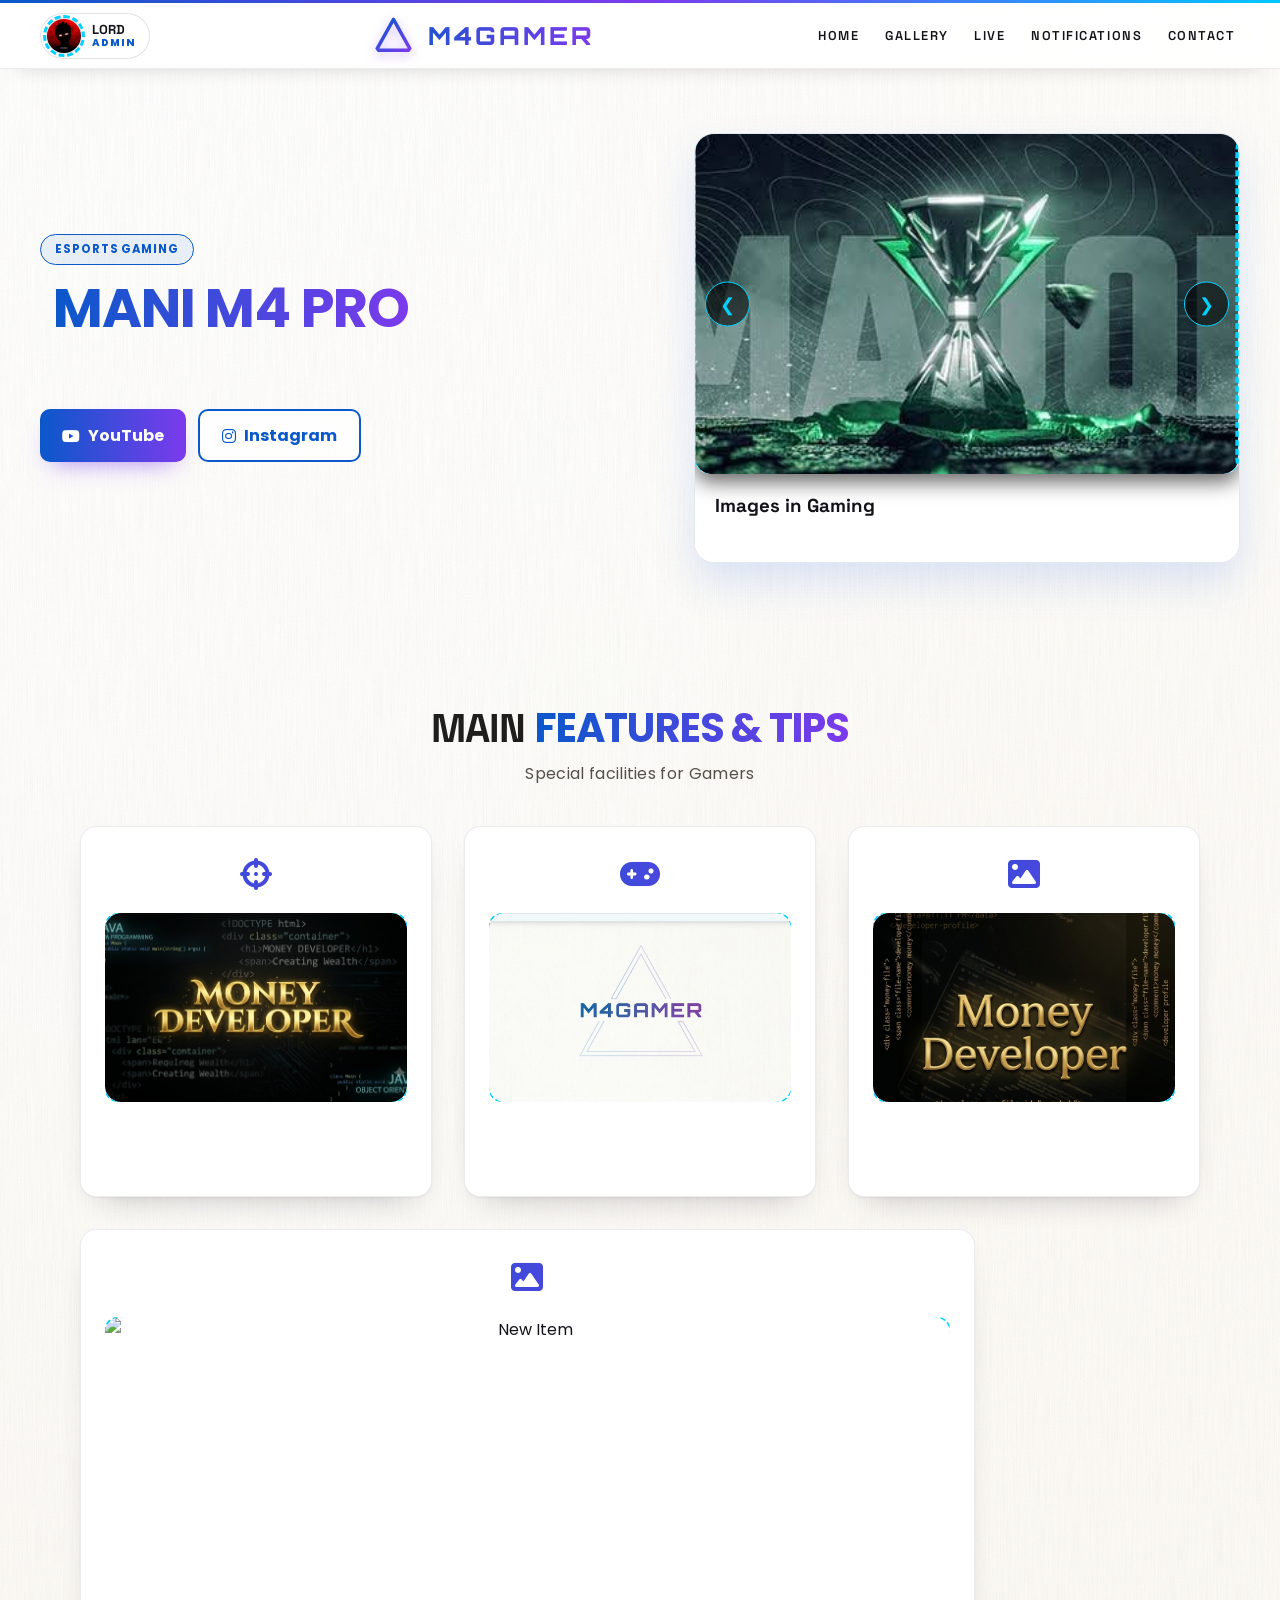
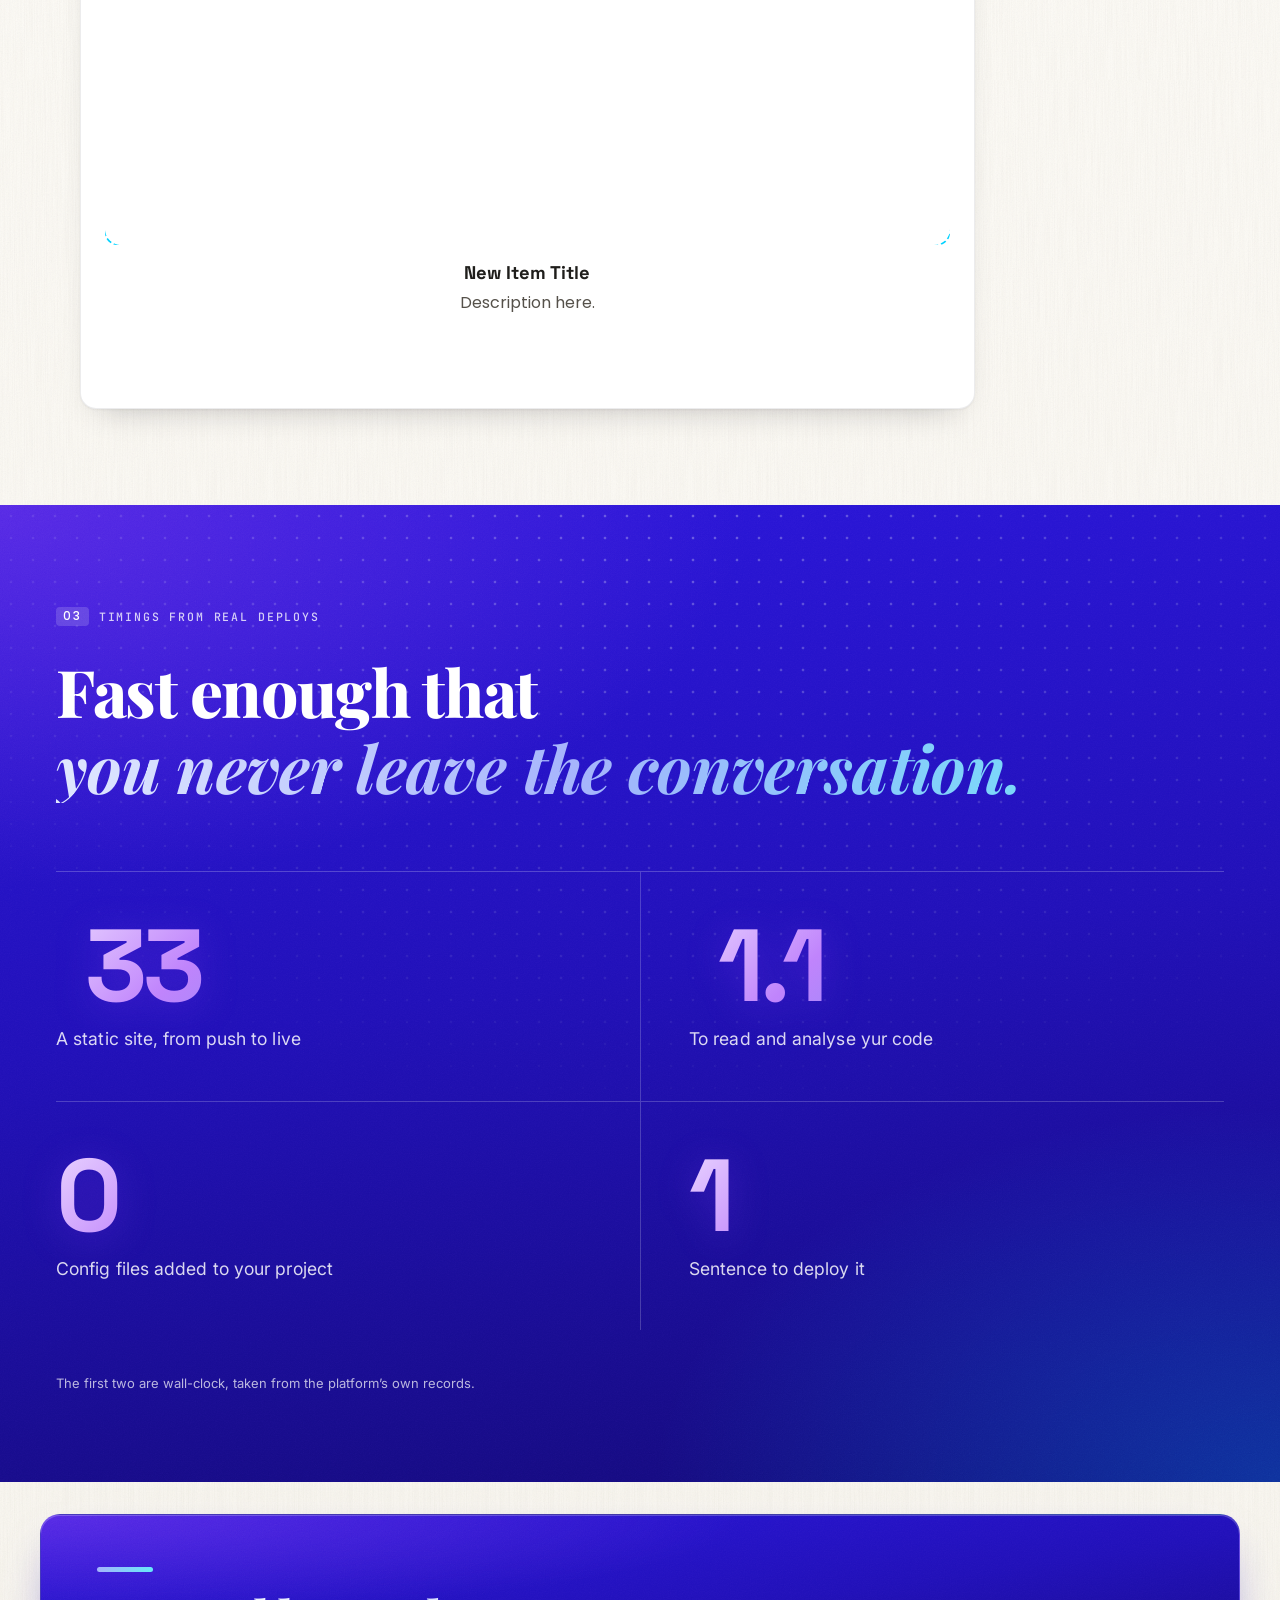
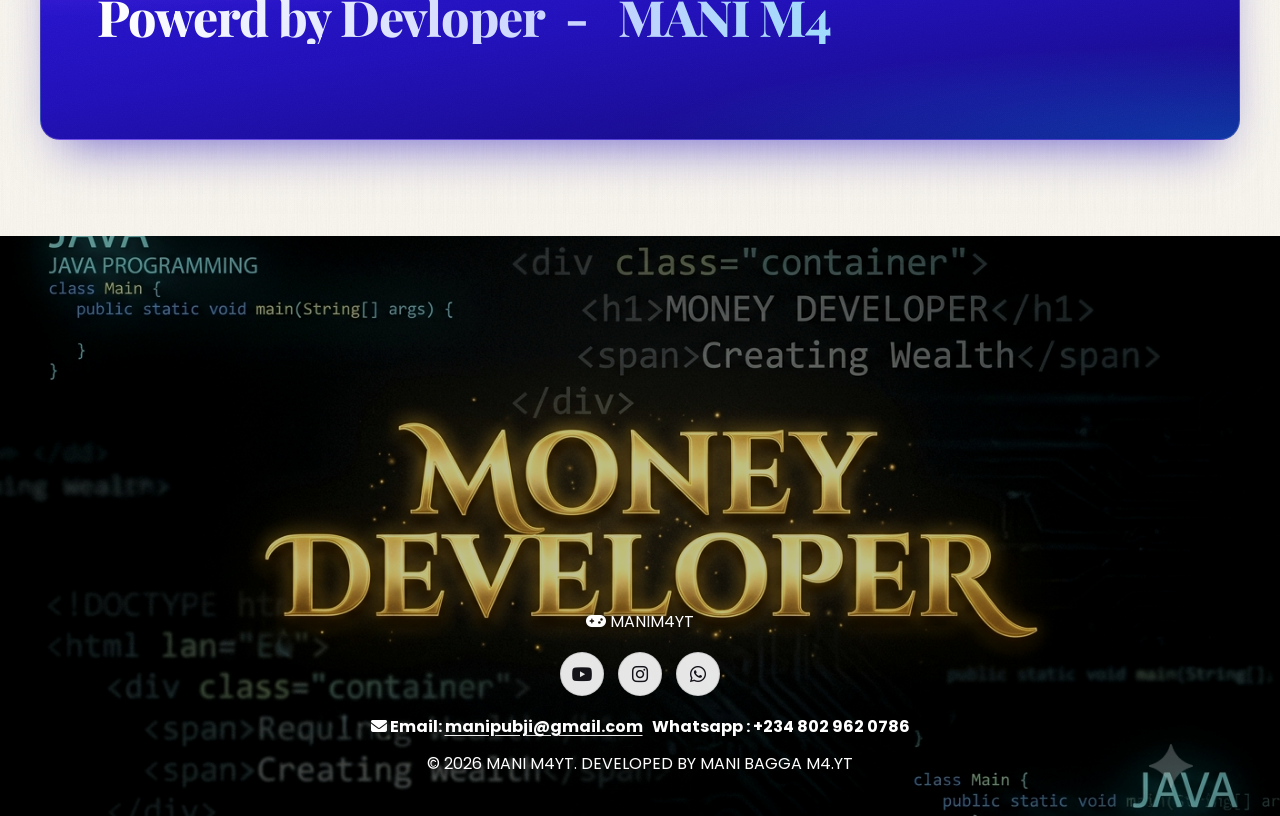
==== index.html @ c5eab9ec "Updated Site Content via Admin" ====
<!DOCTYPE html>
<html lang="en">
<head> <meta name="google-site-verification" content="Or5JbtfQH0gGANckua64EHZYJ_xr-wmy5QeWB-W5O2w">
    <meta charset="UTF-8">
<meta name="viewport" content="width=1280, viewport-fit=cover">
<script>
/* The viewport is pinned to 1280px (and "Desktop site" mode widens it further), so width media
   queries cannot see a phone. Use the physical screen size instead and flag the menu as collapsed. */
(function () {
  var root = document.documentElement;
  function sync() {
    var screenW = Math.min(screen.width || 0, screen.height || 0) || window.innerWidth;
    var phone = screenW < 768;
    var narrow = window.innerWidth < 768;
    var collapsed = phone || narrow;
    var zoom = phone ? Math.min(Math.max(window.innerWidth / (screen.width || window.innerWidth), 1), 4) : 1;
    root.classList.toggle('nav-collapsed', collapsed);
    root.style.setProperty('--nav-zoom', zoom.toFixed(3));
  }
  sync();
  window.addEventListener('resize', sync);
  window.addEventListener('orientationchange', sync);
})();
</script>
    <meta name="theme-color" content="#fdfcf8">
    
    <title>Mani HP</title>
    <!-- ===== PATCH START ===== -->
<!-- ===== PATCH 2 END ===== -->
<!-- ===== PATCH 2 START: blue "speed" section ===== -->
<link rel="preconnect" href="https://fonts.googleapis.com">
<link rel="preconnect" href="https://fonts.gstatic.com" crossorigin="">
<link rel="stylesheet" href="https://fonts.googleapis.com/css2?family=Inter:wght@400;500;700&amp;family=Instrument+Serif:ital@0;1&amp;family=JetBrains+Mono:wght@500&amp;family=Orbitron:wght@600;800&amp;family=Playfair+Display:ital,wght@0,700;0,800;1,700;1,800&amp;family=Space+Grotesk:wght@500;700&amp;family=Poppins:wght@400;500;600;700;800&amp;display=swap">
<!-- ===== PATCH 2 END ===== -->
    <!-- CSS Link -->
    <link rel="stylesheet" href="css/style.css">
    <!-- FontAwesome Icons -->
    <link rel="stylesheet" href="https://cdnjs.cloudflare.com/ajax/libs/font-awesome/6.4.0/css/all.min.css">
    <link rel="icon" type="image/jpeg" href="images/aster.jpg">
<link rel="apple-touch-icon" href="images/aster.jpg">
    <meta name="description" content="Mani (Money Singh) is a live streamer and content creator from Haroli, Una District, Himachal Pradesh, India.">
    <meta name="keywords" content="Mani HP, Mani, Money Singh, live streaming, content creator, personal brand, Haroli, Una, Himachal Pradesh">
    <meta name="author" content="Mani (Money Singh)">
    <meta property="og:site_name" content="Mani HP">
    <meta property="og:title" content="Mani HP">
    <meta property="og:type" content="website">
    <meta property="og:url" content="https://mani.antideploy.com/">
    <meta property="og:description" content="Mani (Money Singh) is a live streamer and content creator from Haroli, Una District, Himachal Pradesh, India.">
    <meta name="twitter:card" content="summary">
    <meta name="twitter:title" content="Mani HP">
    <meta name="twitter:description" content="Mani (Money Singh) is a live streamer and content creator from Haroli, Una District, Himachal Pradesh, India.">
    <script type="application/ld+json">
    {
      "@context": "https://schema.org",
      "@graph": [
        {
          "@type": "WebSite",
          "@id": "https://mani.antideploy.com/#website",
          "name": "Mani HP",
          "url": "https://mani.antideploy.com/",
          "publisher": { "@id": "https://mani.antideploy.com/#creator" }
        },
        {
          "@type": "Person",
          "@id": "https://mani.antideploy.com/#creator",
          "name": "Mani (Money Singh)",
          "alternateName": ["Mani HP", "Money Singh"],
          "url": "https://mani.antideploy.com/",
          "jobTitle": "Live Streamer and Content Creator",
          "description": "Mani (Money Singh) focuses on live streaming and content creation.",
          "knowsAbout": ["Live Streaming", "Content Creation", "Personal Branding"],
          "homeLocation": {
            "@type": "Place",
            "name": "Haroli, Una District, Himachal Pradesh, India",
            "address": {
              "@type": "PostalAddress",
              "addressLocality": "Haroli",
              "addressRegion": "Himachal Pradesh",
              "postalCode": "177220",
              "addressCountry": "IN"
            }
          },
          "address": {
            "@type": "PostalAddress",
            "streetAddress": "Haroli, Una District",
            "addressLocality": "Haroli",
            "addressRegion": "Himachal Pradesh",
            "postalCode": "177220",
            "addressCountry": "IN"
          }
        }
      ]
    }
    </script>
    
</head>
<body style="cursor: default;">
    

    <!-- M4 GAMER PAGE LOADER -->
    

    <!-- LEVEL ALIGNMENT GRID OVERLAY -->
    <div id="alignmentGridOverlay" style="display: none; position: fixed; top: 0; left: 0; width: 100vw; height: 100vh; pointer-events: none; z-index: 999999;">
        <div style="position: absolute; top: 15%; width: 100%; border-top: 1px dashed rgba(0, 210, 255, 0.6);"></div>
        <div style="position: absolute; top: 30%; width: 100%; border-top: 1px dashed rgba(0, 210, 255, 0.6);"></div>
        <div style="position: absolute; top: 50%; width: 100%; border-top: 1px dashed rgba(255, 0, 127, 0.8);"></div>
        <div style="position: absolute; top: 70%; width: 100%; border-top: 1px dashed rgba(0, 210, 255, 0.6);"></div>
        <div style="position: absolute; top: 85%; width: 100%; border-top: 1px dashed rgba(0, 210, 255, 0.6);"></div>
        <div style="position: absolute; left: 15%; height: 100%; border-left: 1px dashed rgba(0, 210, 255, 0.6);"></div>
        <div style="position: absolute; left: 30%; height: 100%; border-left: 1px dashed rgba(0, 210, 255, 0.6);"></div>
        <div style="position: absolute; left: 50%; height: 100%; border-left: 1px dashed rgba(255, 0, 127, 0.8);"></div>
        <div style="position: absolute; left: 70%; height: 100%; border-left: 1px dashed rgba(0, 210, 255, 0.6);"></div>
        <div style="position: absolute; left: 85%; height: 100%; border-left: 1px dashed rgba(0, 210, 255, 0.6);"></div>
    </div>

    <!-- Background 3D Shapes -->
    <div class="bg-shape shape-1"></div>
    <div class="bg-shape shape-2"></div>

    <!-- Navigation Bar -->
    <header>
        <nav class="navbar">
            <div class="admin-badge-left" onclick="handleAdminBadgeClick(event)" style="cursor: move; position: relative; left: -200.296px; top: -1.18512px;" title="Click to open Admin Login Panel">
                <img src="images/admin-profile.jpg" alt="Admin Profile" class="admin-img media-target" onerror="this.src='https://picsum.photos/100/100?random=10'">
                <div class="admin-info">
                    <span class="admin-name" contenteditable="false" style="user-select: auto; cursor: text;">LORD</span>
                    <span class="admin-tag" id="adminTagLabel" style="">ADMIN</span>
                </div>
            </div>

            <div class="logo" contenteditable="false" style="user-select: auto; cursor: text; position: relative; left: 622.222px; top: 23.7049px;">M4GAMER</div>

            <!-- UNIFORM BLUE NAVIGATION BUTTONS SYSTEM -->
            <button type="button" class="nav-toggle" id="navToggle" aria-label="Open menu" aria-expanded="false" aria-controls="primaryNav"><span class="nav-toggle-dots" aria-hidden="true" contenteditable="false"><i></i><i></i><i></i></span></button>
            <ul class="nav-links" id="primaryNav" style="position: relative; cursor: move;">
                <li><a href="#" onclick="navigateTo('home')" contenteditable="false" style="background: linear-gradient(135deg, rgb(0, 198, 255), rgb(0, 114, 255)); color: rgb(255, 255, 255); padding: 10px 20px; border-radius: 25px; font-weight: bold; box-shadow: rgba(0, 198, 255, 0.4) 0px 0px 5px; text-decoration: none; display: inline-block; user-select: auto; cursor: text;" class="">HOME</a></li>
                <li><a href="#" onclick="navigateTo('gallery')" contenteditable="false" style="background: linear-gradient(135deg, rgb(0, 198, 255), rgb(0, 114, 255)); color: rgb(255, 255, 255); padding: 10px 20px; border-radius: 25px; font-weight: bold; box-shadow: rgba(0, 198, 255, 0.4) 0px 0px 5px; text-decoration: none; display: inline-block; user-select: auto; cursor: text;" class="">GALLERY</a></li>
                <li><a href="#" onclick="navigateTo('about')" contenteditable="false" style="background: linear-gradient(135deg, rgb(0, 198, 255), rgb(0, 114, 255)); color: rgb(255, 255, 255); padding: 10px 20px; border-radius: 25px; font-weight: bold; box-shadow: rgba(0, 198, 255, 0.4) 0px 0px 5px; text-decoration: none; display: inline-block; user-select: auto; cursor: text;" class="">LIVE</a></li>
                <li><a href="#" onclick="navigateTo('notifications')" contenteditable="false" style="background: linear-gradient(135deg, rgb(0, 198, 255), rgb(0, 114, 255)); color: rgb(255, 255, 255); padding: 10px 20px; border-radius: 25px; font-weight: bold; box-shadow: rgba(0, 198, 255, 0.4) 0px 0px 5px; text-decoration: none; display: inline-block; user-select: auto; cursor: text; font-size: 14px; width: 111px;" class="">NOTIFICATIONS</a></li>
                <li><a href="#" onclick="navigateTo('contact')" contenteditable="false" style="background: linear-gradient(135deg, rgb(0, 198, 255), rgb(0, 114, 255)); color: rgb(255, 255, 255); padding: 10px 20px; border-radius: 25px; font-weight: bold; box-shadow: rgba(0, 198, 255, 0.4) 0px 0px 5px; text-decoration: none; display: inline-block; position: relative; user-select: auto; cursor: text; font-size: 14px; width: 135px;" class="">CONTACT&nbsp;</a></li>
            </ul>
        </nav>
    </header>

    <!-- ==================== PAGE 1: HOME & TIPS ==================== -->
    <div id="page-home" class="page-view active">
        <!-- Hero Section -->
        <section id="home" class="hero">
            <div class="hero-container">
                <div class="hero-text" style="position: relative; cursor: move; left: -4.74076px; top: -100.741px;">
                    <span class="badge" contenteditable="false" style="user-select: auto; cursor: text;">eSports Gaming</span>
                    <h1 contenteditable="false" class="" style="user-select: auto; cursor: text;">&nbsp;<span class="highlight" contenteditable="false" style="user-select: auto; cursor: text;">MANI M4 PRO</span></h1>
                    <p contenteditable="false" class="" style="user-select: auto; cursor: text;"><br></p>
                    <div class="hero-btns">
                        <a href="#" data-social="youtube" target="_blank" rel="noopener noreferrer" class="btn-main" contenteditable="false" style="user-select: auto; cursor: text;"><i class="fa-brands fa-youtube"></i> YouTube</a>
                        <a href="#" data-social="instagram" target="_blank" rel="noopener noreferrer" class="btn-secondary" contenteditable="false" style="user-select: auto; cursor: text;"><i class="fa-brands fa-instagram"></i> Instagram</a>
                    </div>
                </div>
                
                <div class="hero-3d-card-wrapper">
                    <div class="card-3d-main open" id="tilt-card" style="position: relative; transform: perspective(1000px) rotateX(0deg) rotateY(0deg) scale3d(1, 1, 1); transition: transform 0.5s ease-in-out;">
                        <div class="slider-wrapper">
                            <button class="slider-btn prev-btn" onclick="moveFrontSlide(-1, event)">❮</button>
                            <div class="slider-track" id="frontSliderTrack" style="transform: translateX(-100%); position: relative;">
                                <img src="images/hero-3d.jpg" alt="Front 1" class="media-target" onerror="this.src='https://images.unsplash.com/photo-1542751371-adc38448a05e?auto=format&amp;fit=crop&amp;w=800&amp;q=80'" style="width: 514px;">
                                <img src="images/feature3.jpg" alt="Front 3" class="media-target" onerror="this.src='https://images.unsplash.com/photo-1538481199705-c710c4e965fc?auto=format&amp;fit=crop&amp;w=800&amp;q=80'">
                            <div style="position: absolute; top: 8px; left: 562px; z-index: 1000; cursor: pointer; opacity: 0; transition: opacity 200ms; width: 24px; height: 24px;"><svg viewBox="0 0 54 54" fill="none" xmlns="http://www.w3.org/2000/svg"><title>Add to Photoshop Extension</title><path d="M44.26 0H9.74C4.36075 0 0 4.36075 0 9.74V44.26C0 49.6393 4.36075 54 9.74 54H44.26C49.6393 54 54 49.6393 54 44.26V9.74C54 4.36075 49.6393 0 44.26 0Z" fill="#001E36"></path><path d="M18.7398 14.4297C25.7698 14.4297 29.7298 17.7197 29.7298 23.2397C29.7298 29.6797 24.3598 32.2697 19.3298 32.2697H15.9298V39.2297H9.0498V14.4297H18.7498H18.7398ZM15.9298 20.3097V26.3797H18.9598C21.0698 26.3797 22.5498 25.5297 22.5498 23.3797C22.5498 21.4197 21.2898 20.3097 19.1098 20.3097H15.9298Z" fill="#31A8FF"></path><path d="M31.4299 37.9995L31.4699 32.2595C33.4299 33.5595 36.1699 34.3695 38.0599 34.3695C39.3499 34.3695 39.9499 33.9995 39.9499 33.3295C39.9499 32.5895 39.1399 32.2895 37.5799 31.8095C34.5799 30.9195 31.2899 29.6995 31.2899 25.7795C31.2899 21.8595 34.5799 19.5595 39.3599 19.5595C41.6199 19.5595 43.4699 19.8895 45.0999 20.5995L45.0599 26.0795C43.7699 25.2995 41.2099 24.5995 39.5499 24.5995C38.3299 24.5995 37.8499 24.9695 37.8499 25.5295C37.8499 26.1995 38.4399 26.3795 40.2199 26.9395C43.6599 27.9795 46.5499 29.0895 46.5499 33.1195C46.5499 37.1495 43.3999 39.5595 38.4799 39.5595C35.8899 39.5595 33.4499 39.1195 31.4499 38.0095L31.4299 37.9995Z" fill="#31A8FF"></path></svg></div><img src="images/hero-slide-new.jpg" alt="New Hero Slide" class="media-target" data-scale="1.00" style="transform: scale(1); transition: transform 0.2s; width: 574px;"></div>
                            <button class="slider-btn next-btn" onclick="moveFrontSlide(1, event)">❯</button>
                        </div>
                        <div class="card-glass-overlay">
                            <h3 contenteditable="false" class="" style="user-select: auto; cursor: text; width: 534px;">Images in Gaming</h3>
                            <p contenteditable="false" class="" style="user-select: auto; cursor: text;"><br></p>
                        </div>
                    </div>
                </div>
            </div>
        </section><section id="features" class="features-section">
            <h2 class="section-title" contenteditable="false" style="user-select: auto; cursor: text;">MAIN <span class="highlight" contenteditable="false" style="user-select: auto; cursor: text;">FEATURES &amp; TIPS</span></h2>
            <p class="section-subtitle" contenteditable="false" style="user-select: auto; cursor: text;">Special facilities for Gamers</p>
            <div class="cards-grid">
                <div class="card-3d" style="opacity: 1; transform: translateY(0px) scale(1); transition: 0.6s cubic-bezier(0.165, 0.84, 0.44, 1); position: relative;">
                    <div class="card-icon"><i class="fa-solid fa-crosshairs"></i></div>
                    <div class="card-img-container">
                        <div class="clean-video-wrapper" style="position: relative; width: 100%; height: 100%; min-height: 220px; overflow: hidden; border-radius: inherit;"><img src="images/video-poster.png" class="media-target"><div class="yt-blocker-top" style="position: absolute; top: 0px; left: 0px; width: 100%; height: 65px; z-index: 99; background: transparent; cursor: default;"></div></div>
                    </div>
                    <h3 contenteditable="false" class="" style="user-select: auto; cursor: text;"><br></h3>
                    <p contenteditable="false" class="" style="user-select: auto; cursor: text;"><br></p>
                </div>
                
                <div class="card-3d" style="opacity: 1; transform: translateY(0px) scale(1); transition: 0.6s cubic-bezier(0.165, 0.84, 0.44, 1); position: relative;">
                    <div class="card-icon"><i class="fa-solid fa-gamepad"></i></div>
                    <div class="card-img-container">
                        <div class="clean-video-wrapper yt-embed yt-embed-fill" style="position: relative;"><img src="images/50293-mvo3o3nb.png" class="media-target yt-frame"><div class="yt-blocker-top" style="position: absolute; top: 0px; left: 0px; width: 100%; height: 65px; z-index: 99; cursor: default; background: transparent;"></div></div>
                    </div>
                    <h3 contenteditable="false" class="" style="user-select: auto; cursor: text;"><br></h3>
                    <p contenteditable="false" class="" style="user-select: auto; cursor: text;"><br></p>
                </div>
            <div class="card-3d" style="opacity: 1; transform: translateY(0px) scale(1); transition: 0.6s cubic-bezier(0.165, 0.84, 0.44, 1);">
                    <div class="card-icon"><i class="fa-solid fa-image"></i></div>
                    <div class="card-img-container">
                        <img src="images/profile-card.png" alt="New Item" class="media-target">
                    </div>
                    <h3 contenteditable="false" class=""><br></h3>
                    <p contenteditable="false" class=""><br></p>
                </div><div class="card-3d" style="opacity: 1; transform: translateY(0px) scale(1); max-width: none; width: 894.71px; height: 779.251px;">
                    <div class="card-icon"><i class="fa-solid fa-image"></i></div>
                    <div class="card-img-container">
                        <img src="https://images.unsplash.com/photo-1542751371-adc38448a05e?auto=format&amp;fit=crop&amp;w=600&amp;q=80" alt="New Item" class="media-target">
                    </div>
                    <h3 contenteditable="false" class="">New Item Title</h3>
                    <p contenteditable="false" class="">Description here.</p>
                </div></div>
        </section><div id="speed-section" class="speed-sec">
        <div class="speed-in">
            <p class="spd-eyebrow" contenteditable="false" style="user-select: auto; cursor: text;"><span contenteditable="false" class="" style="user-select: auto; cursor: text;">03</span> TIMINGS FROM REAL DEPLOYS</p>
            <h2 class="spd-title" contenteditable="false" style="user-select: auto; cursor: text;">Fast enough that <em>you never leave the conversation.</em></h2>
            <div class="spd-grid">
                <div class="spd-cell"><p class="spd-num" contenteditable="false" style="user-select: auto; cursor: text;"><small>~</small>36<small>s</small></p><p class="spd-cap" contenteditable="false" style="user-select: auto; cursor: text;">A static site, from push to live</p></div>
                <div class="spd-cell"><p class="spd-num" contenteditable="false" style="user-select: auto; cursor: text;"><small>~</small>1.2<small>s</small></p><p class="spd-cap" contenteditable="false" style="user-select: auto; cursor: text;">To read and analyse yur code</p></div>
                <div class="spd-cell"><p class="spd-num" contenteditable="false" style="user-select: auto; cursor: text;">0</p><p class="spd-cap" contenteditable="false" style="user-select: auto; cursor: text;">Config files added to your project</p></div>
                <div class="spd-cell"><p class="spd-num" contenteditable="false" style="user-select: auto; cursor: text;">1</p><p class="spd-cap" contenteditable="false" style="user-select: auto; cursor: text;">Sentence to deploy it</p></div>
            </div>
            <p class="spd-note" contenteditable="false" style="user-select: auto; cursor: text;">The first two are wall-clock, taken from the platform’s own records.</p>
        </div></div><section class="custom-text-card blue-text-card" id="text-card-mvjyv8hl"><i class="btc-bar" aria-hidden="true"></i><h3 class="btc-title" contenteditable="false" style="font-size: 50px;">Powerd by Devloper&nbsp; -&nbsp; &nbsp;MANI M4</h3><p class="btc-body" contenteditable="false"><br></p></section>

        <!-- Features Section -->
        
    

    </div>

    <!-- ==================== PAGE 2: GALLERY ==================== -->
    <div id="page-gallery" class="page-view">
        <h1 class="page-header" contenteditable="false" style="user-select: auto; cursor: text;">BGMI / PUBG <span class="highlight" contenteditable="false" style="user-select: auto; cursor: text;">3D GALLERY</span></h1>
        <section id="showcase" class="showcase-section" style="padding-top: 0;">
            <div class="showcase-grid" id="galleryContainer">
                <div class="showcase-item" style="opacity: 0; transform: translateY(30px) scale(0.95); transition: 0.6s cubic-bezier(0.165, 0.84, 0.44, 1);">
                    <img src="images/feature1.jpg" alt="Live stream moments" class="media-target" onerror="this.src='https://images.unsplash.com/photo-1542751371-adc38448a05e?auto=format&amp;fit=crop&amp;w=600&amp;q=80'">
                    <div class="showcase-overlay">
                        <h4 contenteditable="false" class="" style="user-select: auto; cursor: text;">Clutch Moments</h4>
                        <p contenteditable="false" class="" style="user-select: auto; cursor: text;">1v4 BGMI Gameplay</p>
                    </div>
                </div>
                <div class="showcase-item" style="opacity: 0; transform: translateY(30px) scale(0.95); transition: 0.6s cubic-bezier(0.165, 0.84, 0.44, 1);">
                    <img src="images/feature2.jpg" alt="Live streaming setup" class="media-target" onerror="this.src='https://images.unsplash.com/photo-1511512578047-dfb367046420?auto=format&amp;fit=crop&amp;w=600&amp;q=80'">
                    <div class="showcase-overlay">
                        <h4 contenteditable="false" class="" style="user-select: auto; cursor: text;">eSports Arena</h4>
                        <p contenteditable="false" class="" style="user-select: auto; cursor: text;">Custom Scrims</p>
                    </div>
                </div>
                <div class="showcase-item" style="opacity: 0; transform: translateY(30px) scale(0.95); transition: 0.6s cubic-bezier(0.165, 0.84, 0.44, 1);">
                    <img src="images/feature3.jpg" alt="Ultra HD live stream" class="media-target" onerror="this.src='https://images.unsplash.com/photo-1538481199705-c710c4e965fc?auto=format&amp;fit=crop&amp;w=600&amp;q=80'">
                    <div class="showcase-overlay">
                        <h4 contenteditable="false" class="" style="user-select: auto; cursor: text;">Pro Setup</h4>
                        <p contenteditable="false" class="" style="user-select: auto; cursor: text;">LIVE M4YT</p>
                    </div>
                </div>
            </div>
        </section>
    </div>

    <!-- ==================== PAGE 3: LIVE / ABOUT ==================== -->
    <div id="page-about" class="page-view">
        <h1 class="page-header" contenteditable="false" style="user-select: auto; cursor: text;">LIVE STREAM &amp; <span class="highlight" contenteditable="false" style="user-select: auto; cursor: text;">ABOUT US</span></h1>
        <section id="about" class="features-section" style="background: rgba(239, 246, 255, 0.05); border-radius: 15px; margin: 0 20px;">
            <div class="about-card" style="opacity: 0; transform: translateY(30px) scale(0.95); transition: 0.6s cubic-bezier(0.165, 0.84, 0.44, 1);">
                <p contenteditable="false" class="" style="user-select: auto; cursor: text;">Welcome to the <strong>MANI M4YT</strong> Official eSports Hub! A competitive BGMI and PUBG Mobile player and content creator. This website allows you to directly access my YouTube content, gaming updates, and social media handles.</p>   
            </div>
        </section>
    </div>

    <!-- ==================== PAGE 4: NOTIFICATIONS ==================== -->
    <div id="page-notifications" class="page-view">
        <h1 class="page-header" contenteditable="false" style="user-select: auto; cursor: text;">LATEST <span class="highlight" contenteditable="false" style="user-select: auto; cursor: text;">NOTIFICATIONS</span></h1>
        
        <div class="notif-container" id="notif-block">
            <div class="notif-list-wrapper" id="notifWrapper">
                <div class="notif-list-item" onclick="viewNotification(this)">
                    <div class="notif-date">18-09-2026</div>
                    <div class="notif-text">
                        <div class="notif-title">Welcome to the new Esports Hub! (Click for details)</div>
                        <div class="notif-desc" style="display:none;">Stay tuned for daily live streams, custom rooms, and premium BGMI tips directly from MANI M4YT. Keep supporting guys!</div>
                        <img src="https://images.unsplash.com/photo-1542751371-adc38448a05e?auto=format&amp;fit=crop&amp;w=800&amp;q=80" class="media-target notif-hidden-media" style="display:none;">
                    </div>
                </div>
            </div>
        </div>
    </div>

    <!-- ==================== PAGE 5: CONTACT ==================== -->
    <div id="page-contact" class="page-view">
        <h1 class="page-header" contenteditable="false" style="user-select: auto; cursor: text;">CONTACT <span class="highlight" contenteditable="false" style="user-select: auto; cursor: text;">ADMIN</span></h1>
        
        <div class="contact-page-wrapper" id="contact-block">
            <div class="contact-box admin-box" style="transform: translateY(30px) scale(0.95); max-width: 600px; padding: 40px; opacity: 0; transition: 0.6s cubic-bezier(0.165, 0.84, 0.44, 1);">
                <h2 style="margin-bottom: 20px; user-select: auto; cursor: text;" contenteditable="false" class=""><i class="fa-solid fa-envelope"></i> SEND A MESSAGE</h2>
                <p style="text-align: center; color: rgb(179, 179, 204); margin-bottom: 25px; user-select: auto; cursor: text;" contenteditable="false" class="">Send a message directly to MANI M4YT</p>
                
                <form id="siteContactForm" onsubmit="submitUserMessage(event)">
                    <div class="form-group" style="text-align: left;">
                        <label style="color: rgb(0, 210, 255); font-weight: bold; user-select: auto; cursor: text;" contenteditable="false" class="">YOUR NAME:</label>
                        <input type="text" id="senderName" required="" placeholder="Enter your name...">
                    </div>
                    <div class="form-group" style="text-align: left;">
                        <label style="color: rgb(0, 210, 255); font-weight: bold; user-select: auto; cursor: text;" contenteditable="false" class="">YOUR EMAIL:</label>
                        <input type="email" id="senderEmail" required="" placeholder="Enter your email...">
                    </div>
                    <div class="form-group" style="text-align: left;">
                        <label style="color: rgb(0, 210, 255); font-weight: bold; user-select: auto; cursor: text;" contenteditable="false" class="">MESSAGE:</label>
                        <textarea id="senderMsg" rows="5" required="" placeholder="Write your message here..."></textarea>
                    </div>
                    <button type="submit" class="btn-submit" style="font-size: 16px; margin-top: 10px; background:linear-gradient(45deg, #00d2ff, #0072ff); color:#fff; padding:12px; border:none; width:100%; border-radius:5px; font-weight:bold; cursor:pointer;">
                        <i class="fa-solid fa-paper-plane"></i> SEND MESSAGE
                    </button>
                </form>
            </div>
        </div>
    </div>

    <!-- Video background wrapper: spans from below the blue section through the footer -->
    <section id="video-section" class="video-sec">
        <video class="video-sec-player" autoplay="" loop="" muted="" playsinline="" preload="auto" poster="images/video-poster.png" aria-hidden="true" tabindex="-1">
            <source src="images/logo.mp4" type="video/mp4">
        </video>
        <div class="video-sec-tint" aria-hidden="true"></div>

    <!-- Footer -->
    <footer>
        <div class="footer-container">
            <div class="footer-logo" contenteditable="false" style="user-select: auto; cursor: text;">
                <i class="fa-solid fa-gamepad"></i> MANI<span contenteditable="false" class="" style="user-select: auto; cursor: text;">M4YT</span>
            </div>
            <div class="social-links">
                <a href="#" data-social="youtube" target="_blank" rel="noopener noreferrer" class="yt-icon" aria-label="YouTube"><i class="fa-brands fa-youtube" aria-hidden="true"></i></a>
                <a href="#" data-social="instagram" target="_blank" rel="noopener noreferrer" class="ig-icon" aria-label="Instagram"><i class="fa-brands fa-instagram" aria-hidden="true"></i></a>
                <a href="https://wa.me/message/OKLQIY7TDXJCM1" data-social="whatsapp" target="_blank" rel="noopener noreferrer" class="wa-icon" aria-label="WhatsApp"><i class="fa-brands fa-whatsapp" aria-hidden="true"></i></a>
            </div>
            <p class="email-text" contenteditable="false" style="user-select: auto; cursor: text;">
                <i class="fa-solid fa-envelope"></i> Email: <a href="mailto:manipubji@gmail.com">manipubji@gmail.com</a>&nbsp; &nbsp;Whatsapp : +234 802 962 0786</p>
            <p contenteditable="false" class="" style="user-select: auto; cursor: text;">© 2026 MANI M4YT. DEVELOPED BY MANI BAGGA M4.YT</p>
        </div>
    </footer>
    </section>

    <!-- ==================== DYNAMIC CUSTOM ALERT MODAL ==================== -->
    <div id="customAlertModal" class="admin-modal" style="display: none; z-index: 100010;">
        <div class="admin-box" id="customAlertBox" style="max-width: 420px; padding: 30px;">
            <div id="customAlertIcon" style="font-size: 55px; margin-bottom: 15px; color: rgb(0, 210, 255); text-shadow: rgb(0, 210, 255) 0px 0px 15px;"><i class="fa-solid fa-crop-simple"></i></div>
            <h2 id="customAlertTitle" style="color: rgb(0, 210, 255); font-size: 20px; margin-bottom: 10px; user-select: auto; cursor: text;" contenteditable="false" class="">RESIZE MODE ACTIVE</h2>
            <p id="customAlertMsg" style="color: rgb(255, 255, 255); font-size: 15px; line-height: 1.5; margin-bottom: 20px; white-space: pre-wrap; user-select: auto; cursor: text;" contenteditable="false" class="">Resize Mode is ON! <br><br>अब आप किसी भी आइटम (फोटो, कार्ड, टेक्स्ट) या खाली पेज को पकड़ कर खींचें (Drag करें) उसे अपनी मर्ज़ी से बड़ा या छोटा करने के लिए।</p>
            <button id="customAlertBtn" onclick="closeCustomAlert()" style="background: linear-gradient(45deg, #00d2ff, #0072ff); color: #fff; padding: 12px; border-radius: 8px; font-weight: bold; width: 100%; border: none; cursor: pointer;">
                <i class="fa-solid fa-check"></i> OK
            </button>
        </div>
    </div>

    <!-- CUSTOM CONFIRMATION MODAL -->
    <div id="customConfirmModal" class="admin-modal" style="display: none; z-index: 100012;">
        <div class="admin-box" style="max-width: 420px; padding: 30px;">
            <div style="font-size: 55px; margin-bottom: 15px; color: #ffc107; text-shadow: 0 0 15px #ffc107;">
                <i class="fa-solid fa-triangle-exclamation"></i>
            </div>
            <h2 style="color: rgb(255, 193, 7); font-size: 20px; margin-bottom: 10px; user-select: auto; cursor: text;" contenteditable="false" class="">CONFIRM ACTION</h2>
            <p id="customConfirmMsg" style="color: rgb(255, 255, 255); font-size: 15px; line-height: 1.5; margin-bottom: 20px; user-select: auto; cursor: text;" contenteditable="false" class="">क्या आप इस पूरे कार्ड/गैलरी आइटम को डिलीट करना चाहते हैं?</p>
            <div style="display: flex; gap: 10px;">
                <button onclick="handleConfirmChoice(true)" style="background: linear-gradient(45deg, #28a745, #1e7e34); flex: 1;">YES</button>
                <button onclick="handleConfirmChoice(false)" style="background: linear-gradient(45deg, #dc3545, #bd2130); flex: 1;">NO</button>
            </div>
        </div>
    </div>

    <!-- CUSTOM PROMPT MODAL -->
    <div id="customPromptModal" class="admin-modal" style="display: none; z-index: 100015;">
        <div class="admin-box" style="max-width: 450px; padding: 30px;">
            <div style="font-size: 50px; margin-bottom: 15px; color: #00d2ff;">
                <i class="fa-solid fa-pen-to-square"></i>
            </div>
            <h2 id="customPromptTitle" style="color: rgb(0, 210, 255); font-size: 20px; margin-bottom: 10px; user-select: auto; cursor: text;" contenteditable="false" class="">PASTE IMAGE / VIDEO / INSTA URL</h2>
            <p id="customPromptMsg" style="color: rgb(204, 204, 204); font-size: 14px; margin-bottom: 15px; user-select: auto; cursor: text;" contenteditable="false" class="">Paste direct URL, YouTube link, or Instagram post/reel link here:</p>
            <input type="text" id="customPromptInput" placeholder="Enter here..." style="background: #1a1a2e; border: 2px solid #00d2ff; padding: 12px; width: 100%; border-radius: 8px; color: white; margin-bottom: 15px; outline: none; box-sizing: border-box;">
            <div style="display: flex; gap: 10px;">
                <button onclick="submitCustomPrompt()" style="background: linear-gradient(45deg, #00d2ff, #0072ff); flex: 1;">SUBMIT</button>
                <button onclick="closeCustomPrompt()" style="background: #6c757d; flex: 1;">CANCEL</button>
            </div>
        </div>
    </div>

    <!-- ADMIN LOGIN MODAL -->
    <div id="adminLoginModal" class="admin-modal" style="display: none;">
        <div class="admin-box">
            <span class="close-btn" onclick="closeAdminLogin()" style="color:red; float:right; cursor:pointer; font-size:24px; font-weight:bold;">×</span>
            <h2 contenteditable="false" class="" style="user-select: auto; cursor: text;"><i class="fa-solid fa-user-shield"></i> ADMIN PANEL LOGIN</h2>
            
            <form onsubmit="handleLogin(event)" autocomplete="off">
                <input type="text" id="adminUserX" autocomplete="off" placeholder="Enter Username..." required="">
                <input type="password" id="adminPassX" autocomplete="off" placeholder="Enter Password..." required="">
                <button type="submit"><i class="fa-solid fa-key"></i> LOG IN WITH EMPLOY / ADMIN</button>
            </form>
        </div>
    </div>

    <!-- DYNAMIC WRONG PASSWORD ERROR MODAL -->
    <div id="wrongPassModal" class="admin-modal" style="display: none; z-index: 100005;">
        <div class="admin-box error-box" id="errorBoxAnim" style="animation: 0.4s cubic-bezier(0.36, 0.07, 0.19, 0.97) 0s 1 normal both running errorShake;">
            <h2 contenteditable="false" class="" style="user-select: auto; cursor: text;"><i class="fa-solid fa-triangle-exclamation"></i> ACCESS DENIED!</h2>
            <p style="font-size: 18px; color: rgb(255, 255, 255); font-weight: bold; margin: 20px 0px; letter-spacing: 1px; user-select: auto; cursor: text;" contenteditable="false" class="">
                INCORRECT USERNAME OR PASSWORD!
            </p>
            <div style="font-size: 50px; margin-bottom: 20px; color: #ff004c; text-shadow: 0 0 20px #ff004c;">
                <i class="fa-solid fa-lock"></i>
            </div>
            <button onclick="document.getElementById('wrongPassModal').style.display='none'">
                <i class="fa-solid fa-rotate-right"></i> TRY AGAIN
            </button>
        </div>
    </div>

    <!-- GITHUB TOKEN 3D MODAL -->
    <div id="githubTokenModal" class="admin-modal" style="display: none;">
        <div class="admin-box" style="max-width: 480px;">
            <span class="close-btn" onclick="closeGithubModal()" style="color:red; float:right; cursor:pointer; font-size:28px;">×</span>
            <div>
                <i class="fa-brands fa-github github-3d-icon"></i>
            </div>
            <h2 style="color: rgb(0, 210, 255); margin-bottom: 10px; user-select: auto; cursor: text;" contenteditable="false" class=""><i class="fa-solid fa-key"></i> GITHUB ACCESS TOKEN</h2>
            <p style="color: rgb(204, 204, 204); font-size: 14px; margin-bottom: 15px; user-select: auto; cursor: text;" contenteditable="false" class="">Enter your GitHub Personal Access Token to save live changes:</p>
            
            <input type="password" id="githubTokenInputModal" class="github-token-input" placeholder="ghp_xxxxxxxxxxxxxxxxxxxx" autocomplete="off">
            <button onclick="saveGithubTokenAndProceed()"><i class="fa-solid fa-cloud-arrow-up"></i> SAVE TOKEN &amp; PUBLISH</button>
        </div>
    </div>
    
    <!-- ADMIN VIEW MESSAGES MODAL -->
    <div id="adminMessagesModal" class="admin-modal" style="display: none;">
        <div class="admin-box" style="max-width: 600px; max-height: 80vh; overflow-y: auto;">
            <span class="close-btn" onclick="closeAdminMessages()" style="color:red; float:right; cursor:pointer; font-size:28px;">×</span>
            <h2 style="color: rgb(0, 210, 255); text-align: left; user-select: auto; cursor: text;" contenteditable="false" class=""><i class="fa-solid fa-inbox"></i> USER MESSAGES</h2>
            
            <div id="messagesListContainer" style="text-align: left; margin-top: 20px;"><p style="color: rgb(179, 179, 204); text-align: center; user-select: auto; cursor: text;" contenteditable="false" class="">No new messages yet.</p></div>
            
            <button onclick="clearAllMessages()" style="background:#dc3545; color:white; margin-top: 20px;">
                <i class="fa-solid fa-trash-can"></i> CLEAR ALL MESSAGES
            </button>
        </div>
    </div>

    <!-- VIEW NOTIFICATION MODAL -->
    <div id="viewNotifModal" class="admin-modal" onclick="closeViewNotif(event)" style="display: none;">
        <div class="admin-box view-notif-box" style="max-width: 600px; padding: 25px;" onclick="event.stopPropagation()">
            <span class="close-btn" onclick="closeViewNotif()" style="color:red; float:right; cursor:pointer; font-size:28px;">×</span>
            <h2 id="viewNotifTitle" style="text-align: left; color: rgb(0, 210, 255); margin-bottom: 15px; font-size: 1.4rem; user-select: auto; cursor: text;" contenteditable="false" class="">Title</h2>
            
            <img id="viewNotifImg" src="" style="width: 100%; border-radius: 10px; margin-bottom: 15px; display: none; box-shadow: 0 5px 15px rgba(0,0,0,0.5);">
            <video id="viewNotifVid" src="" controls="" autoplay="" muted="" loop="" style="width: 100%; border-radius: 10px; margin-bottom: 15px; display: none; box-shadow: 0 5px 15px rgba(0,0,0,0.5);"></video>
            
            <p id="viewNotifDesc" style="text-align: left; line-height: 1.6; color: rgb(179, 179, 204); white-space: pre-wrap; font-size: 1.1rem; user-select: auto; cursor: text;" contenteditable="false" class=""></p>
            
            <button id="adminEditNotifBtn" style="display:none; background:#ffc107; color:#000; padding:12px; width:100%; font-weight:bold; border:none; border-radius:5px; cursor:pointer; margin-top: 20px; font-size: 15px;" onclick="openUploadModalFromView()">
                <i class="fa-solid fa-pen-to-square"></i> EDIT NOTIFICATION
            </button>
        </div>
    </div>

    <!-- ADMIN ADD/EDIT NOTIFICATION MODAL -->
    <div id="innerUploadModal" class="admin-modal" style="display: none;">
        <div class="admin-box" style="border-color: #00d2ff; box-shadow: 0 0 30px rgba(0, 210, 255, 0.4); max-width: 550px;">
            <span class="close-btn" onclick="closeUploadModal(event)" style="color:red; float:right; cursor:pointer; font-size:28px;">×</span>
            <h2 id="notifModalHeader" contenteditable="false" class="" style="user-select: auto; cursor: text;"><i class="fa-solid fa-bell"></i> Add/Edit Notification</h2>
            
            <p style="text-align: left; color: rgb(0, 210, 255); margin-bottom: 5px; font-size: 14px; font-weight: bold; user-select: auto; cursor: text;" contenteditable="false" class="">1. Enter Title:</p>
            <input type="text" id="notifEditTitle" placeholder="Notification Title..." style="background:#1a1a2e; border:1px solid #00d2ff; padding:12px; width:100%; border-radius:5px; color:white; margin-bottom:15px; outline:none; box-sizing:border-box;">
            
            <p style="text-align: left; color: rgb(0, 210, 255); margin-bottom: 5px; font-size: 14px; font-weight: bold; user-select: auto; cursor: text;" contenteditable="false" class="">2. Enter Message/Details:</p>
            <textarea id="notifEditDesc" rows="4" placeholder="Write your full message here..." style="background:#1a1a2e; border:1px solid #00d2ff; padding:12px; width:100%; border-radius:5px; color:white; margin-bottom:15px; outline:none; box-sizing:border-box; resize:none; font-family:inherit;"></textarea>
            
            <p style="text-align: left; color: rgb(0, 210, 255); margin-bottom: 5px; font-size: 14px; font-weight: bold; user-select: auto; cursor: text;" contenteditable="false" class="">3. Upload Photo/Video (Optional):</p>
            <input type="file" id="notifMediaFile" accept="image/*,video/*" style="background:#1a1a2e; border:1px dashed #00d2ff; padding:10px; width:100%; border-radius:5px; color:white; margin-bottom:20px; cursor:pointer; box-sizing:border-box;">
            
            <button id="notifSubmitBtn" onclick="confirmNotifAction(event)" style="background:#00d2ff; color:#000; padding:12px; width:100%; font-weight:bold; border:none; border-radius:5px; cursor:pointer; font-size: 16px;">
                <i class="fa-solid fa-check-circle"></i> SAVE NOTIFICATION
            </button>
        </div>
    </div>

    <!-- FLOATING ADMIN DASHBOARD -->
    <div id="adminDashboard" class="admin-dashboard" style="display: none;">
        <p style="margin-bottom: 12px; border-bottom: 1px solid rgb(51, 51, 51); padding-bottom: 8px; user-select: auto; cursor: text;" contenteditable="false" class="">
            <i class="fa-solid fa-user-gear"></i> Admin Logged In
        </p>
        
        <button id="adminViewMsgBtn" onclick="openAdminMessages()" style="background:#8a2be2; color:white;"><i class="fa-solid fa-envelope-open-text"></i> View Messages (0)</button>
        
        <button id="toggleEditBtn" onclick="toggleEditWebsiteTools()" style="background: rgb(40, 167, 69); color: white; font-size: 14px;"><i class="fa-solid fa-pen-ruler"></i> Edit Website</button>

        <div id="adminEditTools" style="display: none;">
            <p style="font-size: 11px; color: rgb(255, 193, 7); text-transform: uppercase; margin-bottom: 5px; user-select: auto; cursor: text;" contenteditable="false" class=""><i class="fa-solid fa-toolbox"></i> Toolbox</p>
            
            <button onclick="toggleAlignmentGrid()" style="background:#00bcd4; color:white;"><i class="fa-solid fa-border-top-left"></i> Toggle Level Grid</button>
            <button onclick="toggleResizeMode()" id="dashResizeBtn" style="background: rgb(255, 77, 77); color: rgb(255, 255, 255);"><i class="fa-solid fa-check"></i> Stop Resizing</button>
            <button onclick="addHeroSlide()" style="background:#e91e63; color:white;"><i class="fa-solid fa-images"></i> Add Hero Slide</button>

            <button onclick="toggleMoveMode()" id="dashMoveBtn" style="background: rgb(255, 152, 0); color: rgb(0, 0, 0);"><i class="fa-solid fa-arrows-up-down-left-right"></i> Move Items</button>
            <button onclick="moveBlueSection()" id="dashBlueMoveBtn" style="background:#0a58ca; color:white;"><i class="fa-solid fa-arrows-up-down"></i> Move</button>
            <button onclick="addNewMediaCard()"><i class="fa-solid fa-image"></i> Add Gallery Card</button>
            <button onclick="addYouTubeVideo()"><i class="fa-brands fa-youtube"></i> Add YT Video</button>
            <button onclick="addNewTextCard()" style="background:#17a2b8; color:white;"><i class="fa-solid fa-font"></i> Add Custom Text</button>
            <button onclick="addNewNotification()" style="background:#ffc107; color:black;"><i class="fa-solid fa-plus-circle"></i> Add Notification</button>
            
            <button onclick="saveChangesToGitHub()" class="btn-save" id="btnSaveLive" style="margin-top: 15px;"><i class="fa-solid fa-cloud-arrow-up"></i> Save to Live Site</button>
            <button onclick="clearSavedToken()" style="background:#6c757d; color:white; font-size:10px; margin-top:5px; padding: 6px;"><i class="fa-brands fa-github"></i> Reset Git Token</button>
        </div>

        <button onclick="logoutAdmin()" style="background:#dc3545; color:white; font-size:12px; margin-top: 15px;">
            <i class="fa-solid fa-right-from-bracket"></i> Logout Admin
        </button>
    </div>

    <!-- HIDDEN FILE INPUT FOR SELECTOR -->
    <input type="file" id="adminFileInput" accept="image/*,video/*" style="display: none;" onchange="handleFileSelected(event)">

    <script src="js/script.js"></script>


<script type="module" src="https://static.cloudflareinsights.com/beacon.min.js/v31edd6df95cf4e85bb4c19e7a9bdbcba1788362987495" integrity="sha512-iIg7k2xntmwu6/uSb5tpc/hySgZc4eoL31yB29W6tJFo2akwjPWcEqnCEdJvGexCL0KEQwVYv5BlowfhVz26hg==" data-cf-beacon="{&quot;version&quot;:&quot;2024.11.0&quot;,&quot;token&quot;:&quot;3fbc8ae29c914366bb14418a68cb5b51&quot;,&quot;r&quot;:1,&quot;spa&quot;:2}" crossorigin="anonymous"></script>

<script type="module" src="https://static.cloudflareinsights.com/beacon.min.js/v31edd6df95cf4e85bb4c19e7a9bdbcba1788362987495" integrity="sha512-iIg7k2xntmwu6/uSb5tpc/hySgZc4eoL31yB29W6tJFo2akwjPWcEqnCEdJvGexCL0KEQwVYv5BlowfhVz26hg==" data-cf-beacon="{&quot;version&quot;:&quot;2024.11.0&quot;,&quot;token&quot;:&quot;3fbc8ae29c914366bb14418a68cb5b51&quot;,&quot;r&quot;:1,&quot;spa&quot;:2}" crossorigin="anonymous"></script>


<script type="module" src="https://static.cloudflareinsights.com/beacon.min.js/v31edd6df95cf4e85bb4c19e7a9bdbcba1788362987495" integrity="sha512-iIg7k2xntmwu6/uSb5tpc/hySgZc4eoL31yB29W6tJFo2akwjPWcEqnCEdJvGexCL0KEQwVYv5BlowfhVz26hg==" data-cf-beacon="{&quot;version&quot;:&quot;2024.11.0&quot;,&quot;token&quot;:&quot;3fbc8ae29c914366bb14418a68cb5b51&quot;,&quot;r&quot;:1,&quot;spa&quot;:2}" crossorigin="anonymous"></script>

<script type="module" src="https://static.cloudflareinsights.com/beacon.min.js/vce701823e78c4301a35b7e07294d87301792088814092" integrity="sha512-UKNk8GbxkABxKcXYuLkO16EleLGUkcvJWtpSNmExE0Too3ZaFAxTscNWEc1OdAv5/BikHawapSCaiD2XCmp+Bw==" data-cf-beacon="{&quot;version&quot;:&quot;2024.11.0&quot;,&quot;token&quot;:&quot;3fbc8ae29c914366bb14418a68cb5b51&quot;,&quot;r&quot;:1,&quot;spa&quot;:2}" crossorigin="anonymous"></script>

<script type="module" src="https://static.cloudflareinsights.com/beacon.min.js/vce701823e78c4301a35b7e07294d87301792088814092" integrity="sha512-UKNk8GbxkABxKcXYuLkO16EleLGUkcvJWtpSNmExE0Too3ZaFAxTscNWEc1OdAv5/BikHawapSCaiD2XCmp+Bw==" data-cf-beacon="{&quot;version&quot;:&quot;2024.11.0&quot;,&quot;token&quot;:&quot;3fbc8ae29c914366bb14418a68cb5b51&quot;,&quot;r&quot;:1,&quot;spa&quot;:2}" crossorigin="anonymous"></script>


<script type="module" src="https://static.cloudflareinsights.com/beacon.min.js/vce701823e78c4301a35b7e07294d87301792088814092" integrity="sha512-UKNk8GbxkABxKcXYuLkO16EleLGUkcvJWtpSNmExE0Too3ZaFAxTscNWEc1OdAv5/BikHawapSCaiD2XCmp+Bw==" data-cf-beacon="{&quot;version&quot;:&quot;2024.11.0&quot;,&quot;token&quot;:&quot;3fbc8ae29c914366bb14418a68cb5b51&quot;,&quot;r&quot;:1,&quot;spa&quot;:2}" crossorigin="anonymous"></script>


<script type="module" src="https://static.cloudflareinsights.com/beacon.min.js/vce701823e78c4301a35b7e07294d87301792088814092" integrity="sha512-UKNk8GbxkABxKcXYuLkO16EleLGUkcvJWtpSNmExE0Too3ZaFAxTscNWEc1OdAv5/BikHawapSCaiD2XCmp+Bw==" data-cf-beacon="{&quot;version&quot;:&quot;2024.11.0&quot;,&quot;token&quot;:&quot;3fbc8ae29c914366bb14418a68cb5b51&quot;,&quot;r&quot;:1,&quot;spa&quot;:2}" crossorigin="anonymous"></script>


<script type="module" src="https://static.cloudflareinsights.com/beacon.min.js/vce701823e78c4301a35b7e07294d87301792088814092" integrity="sha512-UKNk8GbxkABxKcXYuLkO16EleLGUkcvJWtpSNmExE0Too3ZaFAxTscNWEc1OdAv5/BikHawapSCaiD2XCmp+Bw==" data-cf-beacon="{&quot;version&quot;:&quot;2024.11.0&quot;,&quot;token&quot;:&quot;3fbc8ae29c914366bb14418a68cb5b51&quot;,&quot;r&quot;:1,&quot;spa&quot;:2}" crossorigin="anonymous"></script>


<script type="module" src="https://static.cloudflareinsights.com/beacon.min.js/vce701823e78c4301a35b7e07294d87301792088814092" integrity="sha512-UKNk8GbxkABxKcXYuLkO16EleLGUkcvJWtpSNmExE0Too3ZaFAxTscNWEc1OdAv5/BikHawapSCaiD2XCmp+Bw==" data-cf-beacon="{&quot;version&quot;:&quot;2024.11.0&quot;,&quot;token&quot;:&quot;3fbc8ae29c914366bb14418a68cb5b51&quot;,&quot;r&quot;:1,&quot;spa&quot;:2}" crossorigin="anonymous"></script>

<script type="module" src="https://static.cloudflareinsights.com/beacon.min.js/vce701823e78c4301a35b7e07294d87301792088814092" integrity="sha512-UKNk8GbxkABxKcXYuLkO16EleLGUkcvJWtpSNmExE0Too3ZaFAxTscNWEc1OdAv5/BikHawapSCaiD2XCmp+Bw==" data-cf-beacon="{&quot;version&quot;:&quot;2024.11.0&quot;,&quot;token&quot;:&quot;3fbc8ae29c914366bb14418a68cb5b51&quot;,&quot;r&quot;:1,&quot;spa&quot;:2}" crossorigin="anonymous"></script>

<script type="module" src="https://static.cloudflareinsights.com/beacon.min.js/vce701823e78c4301a35b7e07294d87301792088814092" integrity="sha512-UKNk8GbxkABxKcXYuLkO16EleLGUkcvJWtpSNmExE0Too3ZaFAxTscNWEc1OdAv5/BikHawapSCaiD2XCmp+Bw==" data-cf-beacon="{&quot;version&quot;:&quot;2024.11.0&quot;,&quot;token&quot;:&quot;3fbc8ae29c914366bb14418a68cb5b51&quot;,&quot;r&quot;:1,&quot;spa&quot;:2}" crossorigin="anonymous"></script>


<script type="module" src="https://static.cloudflareinsights.com/beacon.min.js/vce701823e78c4301a35b7e07294d87301792088814092" integrity="sha512-UKNk8GbxkABxKcXYuLkO16EleLGUkcvJWtpSNmExE0Too3ZaFAxTscNWEc1OdAv5/BikHawapSCaiD2XCmp+Bw==" data-cf-beacon="{&quot;version&quot;:&quot;2024.11.0&quot;,&quot;token&quot;:&quot;3fbc8ae29c914366bb14418a68cb5b51&quot;,&quot;r&quot;:1,&quot;spa&quot;:2}" crossorigin="anonymous"></script>


<script type="module" src="https://static.cloudflareinsights.com/beacon.min.js/vce701823e78c4301a35b7e07294d87301792088814092" integrity="sha512-UKNk8GbxkABxKcXYuLkO16EleLGUkcvJWtpSNmExE0Too3ZaFAxTscNWEc1OdAv5/BikHawapSCaiD2XCmp+Bw==" data-cf-beacon="{&quot;version&quot;:&quot;2024.11.0&quot;,&quot;token&quot;:&quot;3fbc8ae29c914366bb14418a68cb5b51&quot;,&quot;r&quot;:1,&quot;spa&quot;:2}" crossorigin="anonymous"></script>




<script type="module" src="https://static.cloudflareinsights.com/beacon.min.js/vce701823e78c4301a35b7e07294d87301792088814092" integrity="sha512-UKNk8GbxkABxKcXYuLkO16EleLGUkcvJWtpSNmExE0Too3ZaFAxTscNWEc1OdAv5/BikHawapSCaiD2XCmp+Bw==" data-cf-beacon="{&quot;version&quot;:&quot;2024.11.0&quot;,&quot;token&quot;:&quot;3fbc8ae29c914366bb14418a68cb5b51&quot;,&quot;r&quot;:1,&quot;spa&quot;:2}" crossorigin="anonymous"></script>

<script type="module" src="https://static.cloudflareinsights.com/beacon.min.js/vce701823e78c4301a35b7e07294d87301792088814092" integrity="sha512-UKNk8GbxkABxKcXYuLkO16EleLGUkcvJWtpSNmExE0Too3ZaFAxTscNWEc1OdAv5/BikHawapSCaiD2XCmp+Bw==" data-cf-beacon="{&quot;version&quot;:&quot;2024.11.0&quot;,&quot;token&quot;:&quot;3fbc8ae29c914366bb14418a68cb5b51&quot;,&quot;r&quot;:1,&quot;spa&quot;:2}" crossorigin="anonymous"></script>


                


</body>
</html>
---- css/style.css ----
/* A) PAPER PAGE: पूरा पेज कागज जैसा (यह पूरा <style> हटाने पर पुराना पेज लौट आएगा) */
html, html body {
    background: #ffffff url("data:image/svg+xml,%3Csvg xmlns='http://www.w3.org/2000/svg' width='160' height='160'%3E%3Cfilter id='p'%3E%3CfeTurbulence type='fractalNoise' baseFrequency='.85' numOctaves='3' stitchTiles='stitch'/%3E%3CfeColorMatrix type='saturate' values='0'/%3E%3C/filter%3E%3Crect width='100%25' height='100%25' filter='url(%23p)' opacity='.07'/%3E%3C/svg%3E") !important;
    color: #1f1e1b;
}
html body .bg-shape { opacity: .15 !important; }
html body #particles-canvas { opacity: .4 !important; }
html body .hero, html body .features-section, html body .showcase-section { background: transparent !important; }
html body .hero-text h1, html body .hero-text p, html body .section-title, html body .section-subtitle,
html body .about-card p, html body .page-header {
    color: #1f1e1b !important; -webkit-text-fill-color: #1f1e1b !important; text-shadow: none !important;
}
html body .hero-text p, html body .section-subtitle { color: #55514a !important; -webkit-text-fill-color: #55514a !important; }
html body .highlight, html body .hero-text .badge, html body .btn-secondary {
    color: #0a58ca !important; -webkit-text-fill-color: #0a58ca !important; text-shadow: none !important;
}
html body .hero-text .badge, html body .btn-secondary { border-color: #0a58ca !important; }
html body .card-3d, html body .about-card {
    background: #faf8f3 !important; border: 1px solid rgba(60,55,45,.14) !important;
    box-shadow: 0 14px 28px -16px rgba(0,0,0,.35) !important;
}
html body .card-3d h3 { color: #1f1e1b !important; text-shadow: none !important; }
html body .card-3d p { color: #55514a !important; }
html body footer { background: #e9e5db !important; border-top: 1px solid rgba(60,55,45,.12) !important; }
html body footer p, html body footer .footer-logo, html body footer .email-text a { color: #1f1e1b !important; text-shadow: none !important; }
/* B) NAV: छोटा, काला टेक्स्ट, हॉवर पर पतली underline */
html body header .navbar {
    background: rgba(244,241,234,.92) !important;
    -webkit-backdrop-filter: blur(8px); backdrop-filter: blur(8px);
    border-bottom: 1px solid rgba(60,55,45,.14) !important; box-shadow: none !important;
}
html body header .navbar .logo, html body header .navbar .admin-name {
    color: #1f1e1b !important; -webkit-text-fill-color: #1f1e1b !important; text-shadow: none !important;
}
html body header .navbar .nav-links { gap: 18px !important; }
html body header .navbar .nav-links li a {
    background: linear-gradient(#111, #111) no-repeat 0 100% / 0% 1.5px !important;
    color: #111 !important;
    padding: 4px 1px !important;
    border-radius: 0 !important;
    box-shadow: none !important;
    font-size: 12px !important;
    font-weight: 600 !important;
    letter-spacing: .1em !important;
    text-shadow: none !important;
    transition: background-size .25s ease !important;
}
html body header .navbar .nav-links li a:hover { background-size: 100% 1.5px !important; transform: none !important; box-shadow: none !important; }
html body header .navbar .nav-links li a:focus-visible { outline: 2px solid #111; outline-offset: 3px; }
.speed-sec {
    position: relative; overflow: hidden; isolation: isolate;
    margin: 48px 0 -20px;
    padding: clamp(56px, 9vw, 104px) 24px clamp(56px, 8vw, 92px);
    color: #fff;
    background:
        radial-gradient(90% 60% at 0% 0%, rgba(86,58,255,.55), rgba(86,58,255,0) 65%),
        linear-gradient(172deg, #2a16dc 0%, #2010b8 48%, #130a78 100%);
}
.speed-sec::before {
    content: ""; position: absolute; top: 0; right: 0; bottom: 0; left: 0; pointer-events: none;
    background-image: radial-gradient(rgba(255,255,255,.3) 1.1px, transparent 1.7px);
    background-size: 22px 22px;
    -webkit-mask-image: radial-gradient(75% 65% at 55% 0%, #000, transparent);
    mask-image: radial-gradient(75% 65% at 55% 0%, #000, transparent);
}
.speed-sec .speed-in { position: relative; max-width: 1120px; margin: 0 auto; text-align: left; }
.speed-sec .spd-eyebrow {
    display: flex; align-items: center; gap: 10px; margin: 0 0 clamp(20px, 3vw, 30px); text-align: left;
    font: 500 11px/1 "JetBrains Mono", ui-monospace, Menlo, Consolas, monospace;
    letter-spacing: .16em; text-transform: uppercase; color: rgba(255,255,255,.78);
}
.speed-sec .spd-eyebrow span { padding: 4px 7px; border-radius: 4px; background: rgba(255,255,255,.16); color: #fff; }
.speed-sec .spd-title {
    margin: 0; text-align: left; text-transform: none; text-shadow: none; color: #fff;
    font: 700 clamp(32px, 6.2vw, 62px)/1.02 Inter, "Segoe UI", system-ui, -apple-system, Roboto, Arial, sans-serif;
    letter-spacing: -.025em;
}
.speed-sec .spd-title em {
    display: block; font-style: italic; font-weight: 400; font-size: 1.1em; letter-spacing: -.01em; line-height: 1.02;
    font-family: "Instrument Serif", "Playfair Display", Georgia, "Times New Roman", serif; color: rgba(255,255,255,.9);
}
.speed-sec .spd-grid {
    display: grid; grid-template-columns: 1fr 1fr;
    margin-top: clamp(40px, 6vw, 68px); border-top: 1px solid rgba(255,255,255,.2);
}
.speed-sec .spd-cell { min-width: 0; padding: clamp(28px, 4vw, 44px) clamp(16px, 3vw, 40px) clamp(30px, 4vw, 48px) 0; }
.speed-sec .spd-cell:nth-child(even) { padding-left: clamp(20px, 4vw, 48px); border-left: 1px solid rgba(255,255,255,.2); }
.speed-sec .spd-cell:nth-child(n+3) { border-top: 1px solid rgba(255,255,255,.2); }
.speed-sec .spd-num {
    margin: 0 0 12px; text-align: left; text-shadow: none; color: #fff; letter-spacing: -.02em;
    font: 400 clamp(60px, 9vw, 104px)/.95 "Instrument Serif", "Playfair Display", Georgia, "Times New Roman", serif;
}
.speed-sec .spd-num small { font-size: .4em; letter-spacing: 0; opacity: .62; margin: 0 .05em; }
.speed-sec .spd-cap {
    margin: 0; max-width: 26ch; text-align: left; color: rgba(255,255,255,.88);
    font: 400 clamp(14px, 1.7vw, 18px)/1.45 Inter, "Segoe UI", system-ui, -apple-system, Roboto, Arial, sans-serif;
}
.speed-sec .spd-note {
    margin: clamp(28px, 4vw, 44px) 0 0; text-align: left; color: rgba(255,255,255,.72);
    font: 400 13px/1.5 Inter, "Segoe UI", system-ui, -apple-system, Roboto, Arial, sans-serif;
}
@import url('https://fonts.googleapis.com/css2?family=Poppins:wght@400;600;700;800&display=swap');

:root {
    --bg-white: #ffffff;
    --bg-light: #f8fafc;
    --primary-blue: #1d4ed8;
    --royal-blue: #2563eb;
    --dark-blue: #0f172a;
    --text-sub: #475569;
    --shadow-blue: rgba(37, 99, 235, 0.15);
}

* {
    margin: 0;
    padding: 0;
    box-sizing: border-box;
    font-family: 'Poppins', sans-serif;
    scroll-behavior: smooth;
}

body {
    background-color: var(--bg-white);
    color: var(--dark-blue);
    overflow-x: hidden;
}

/* 3D Glowing Background Shapes */
.bg-shape {
    position: fixed;
    border-radius: 50%;
    filter: blur(90px);
    z-index: -1;
    opacity: 0.6;
}

.shape-1 {
    width: 350px;
    height: 350px;
    background: #dbeafe;
    top: -50px;
    left: -50px;
}

.shape-2 {
    width: 400px;
    height: 400px;
    background: #eff6ff;
    bottom: -100px;
    right: -100px;
}

/* Navigation Bar */
header {
    position: fixed;
    top: 0;
    width: 100%;
    background: rgba(255, 255, 255, 0.92);
    backdrop-filter: blur(12px);
    border-bottom: 1px solid #e2e8f0;
    z-index: 1000;
    box-shadow: 0 4px 20px rgba(0, 0, 0, 0.03);
}

.navbar {
    display: flex;
    justify-content: space-between;
    align-items: center;
    padding: 12px 5%;
    max-width: 1300px;
    margin: 0 auto;
}

/* Left Corner Admin Badge */
.admin-badge-left {
    display: flex;
    align-items: center;
    gap: 10px;
    background: #eff6ff;
    padding: 5px 12px;
    border-radius: 30px;
    border: 1.5px solid var(--royal-blue);
    box-shadow: 0 4px 12px var(--shadow-blue);
}

.admin-img {
    width: 38px;
    height: 38px;
    border-radius: 50%;
    object-fit: cover;
    border: 2px solid var(--royal-blue);
}

.admin-info {
    display: flex;
    flex-direction: column;
    line-height: 1.1;
}

.admin-name {
    font-size: 13px;
    font-weight: 700;
    color: var(--dark-blue);
}

.admin-tag {
    font-size: 10px;
    color: var(--royal-blue);
    font-weight: 800;
    letter-spacing: 1px;
}

.logo {
    font-size: 22px;
    font-weight: 800;
    color: var(--dark-blue);
}

.logo span {
    color: var(--royal-blue);
}

.nav-links {
    display: flex;
    list-style: none;
    gap: 20px;
    align-items: center;
}

.nav-links a {
    text-decoration: none;
    color: var(--dark-blue);
    font-weight: 600;
    font-size: 15px;
    transition: 0.3s;
}

.nav-links a:hover {
    color: var(--royal-blue);
}

.btn-primary {
    background: var(--royal-blue);
    color: #fff !important;
    padding: 8px 18px;
    border-radius: 20px;
    box-shadow: 0 4px 12px var(--shadow-blue);
}

/* Hero Section */
.hero {
    padding: 140px 5% 70px;
    background: linear-gradient(180deg, #ffffff 0%, #f0f7ff 100%);
}

.hero-container {
    max-width: 1200px;
    margin: 0 auto;
    display: grid;
    grid-template-columns: 1fr 1fr;
    gap: 40px;
    align-items: center;
}

.badge {
    background: #dbeafe;
    color: var(--primary-blue);
    padding: 6px 14px;
    border-radius: 20px;
    font-size: 13px;
    font-weight: 700;
}

.hero-text h1 {
    font-size: 2.8rem;
    margin: 15px 0;
    line-height: 1.2;
}

.highlight {
    color: var(--royal-blue);
}

.hero-text p {
    color: var(--text-sub);
    font-size: 1.1rem;
    margin-bottom: 25px;
}

.hero-btns {
    display: flex;
    gap: 12px;
    flex-wrap: wrap;
}

.btn-main, .btn-secondary {
    padding: 12px 22px;
    border-radius: 10px;
    font-weight: 700;
    text-decoration: none;
    transition: 0.3s;
    display: inline-flex;
    align-items: center;
    gap: 8px;
}

.btn-main {
    background: var(--royal-blue);
    color: #fff;
    box-shadow: 0 8px 20px var(--shadow-blue);
}

.btn-secondary {
    background: #fff;
    color: var(--royal-blue);
    border: 2px solid var(--royal-blue);
}

.btn-main:hover, .btn-secondary:hover {
    transform: translateY(-3px);
}

/* 3D Hero Card Wrapper */
.hero-3d-card-wrapper {
    perspective: 1000px;
}

.card-3d-main {
    background: #fff;
    border-radius: 20px;
    overflow: hidden;
    box-shadow: 0 20px 40px rgba(37, 99, 235, 0.15);
    border: 1px solid #e2e8f0;
    transition: transform 0.2s ease-out;
}

.card-3d-main img {
    width: 100%;
    height: 320px;
    object-fit: cover;
}

.card-glass-overlay {
    padding: 20px;
    background: rgba(255, 255, 255, 0.9);
}

/* Features Section */
.features-section {
    padding: 80px 5%;
    text-align: center;
    max-width: 1200px;
    margin: 0 auto;
}

.section-title {
    font-size: 2.2rem;
    margin-bottom: 8px;
}

.section-subtitle {
    color: var(--text-sub);
    margin-bottom: 40px;
}

.cards-grid {
    display: grid;
    grid-template-columns: repeat(auto-fit, minmax(280px, 1fr));
    gap: 30px;
}

.card-3d {
    background: #fff;
    padding: 25px;
    border-radius: 16px;
    border: 1px solid #e2e8f0;
    box-shadow: 0 10px 30px rgba(0, 0, 0, 0.05);
    transition: 0.3s ease;
}

.card-3d:hover {
    transform: translateY(-10px);
    box-shadow: 0 20px 40px var(--shadow-blue);
    border-color: var(--royal-blue);
}

.card-icon {
    font-size: 32px;
    color: var(--royal-blue);
    margin-bottom: 15px;
}

.card-img-container img {
    width: 100%;
    height: 160px;
    object-fit: cover;
    border-radius: 10px;
    margin-bottom: 15px;
}

/* Gallery Showcase */
.showcase-grid {
    display: grid;
    grid-template-columns: repeat(auto-fit, minmax(300px, 1fr));
    gap: 25px;
}

.showcase-item {
    position: relative;
    border-radius: 14px;
    overflow: hidden;
    box-shadow: 0 10px 25px rgba(0,0,0,0.08);
}

.showcase-item img {
    width: 100%;
    height: 220px;
    object-fit: cover;
    transition: 0.4s;
}

.showcase-item:hover img {
    transform: scale(1.08);
}

.showcase-overlay {
    position: absolute;
    bottom: 0;
    background: linear-gradient(transparent, rgba(15, 23, 42, 0.8));
    color: #fff;
    width: 100%;
    padding: 15px;
    text-align: left;
}

/* Stats Section */
.stats-section {
    display: flex;
    justify-content: center;
    gap: 30px;
    flex-wrap: wrap;
    padding: 50px 5%;
    background: #eff6ff;
}

.stat-card {
    background: #fff;
    padding: 25px 40px;
    border-radius: 14px;
    border: 1px solid #dbeafe;
    box-shadow: 0 8px 20px rgba(37, 99, 235, 0.08);
}

.stat-card h2 {
    color: var(--royal-blue);
    font-size: 2rem;
}

/* About & Contact Box */
.about-card, .contact-box {
    background: #fff;
    max-width: 700px;
    margin: 0 auto;
    padding: 30px;
    border-radius: 16px;
    border: 1px solid #e2e8f0;
    box-shadow: 0 10px 30px var(--shadow-blue);
}

.form-group {
    text-align: left;
    margin-bottom: 15px;
}

.form-group label {
    display: block;
    margin-bottom: 6px;
    font-weight: 600;
}

.form-group input, .form-group textarea {
    width: 100%;
    padding: 12px;
    border: 1px solid #cbd5e1;
    border-radius: 8px;
    outline: none;
}

.form-group input:focus, .form-group textarea:focus {
    border-color: var(--royal-blue);
}

.btn-submit {
    width: 100%;
    padding: 12px;
    background: #25d366;
    color: #fff;
    border: none;
    border-radius: 8px;
    font-size: 16px;
    font-weight: 700;
    cursor: pointer;
}

/* Footer */
footer {
    background: #f8fafc;
    border-top: 1px solid #e2e8f0;
    padding: 40px 5%;
    text-align: center;
}

.social-links {
    display: flex;
    justify-content: center;
    gap: 20px;
    font-size: 28px;
    margin: 15px 0;
}

.wa-icon { color: #25d366; }
.yt-icon { color: #ff0000; }
.ig-icon { color: #e1306c; }

.email-text {
    font-weight: 700;
    color: var(--royal-blue);
    margin-bottom: 10px;
}

.email-text a {
    color: var(--dark-blue);
}
/* Fixed 1280px width and global nowrap removed: layout is fluid, see RESPONSIVE OVERRIDES at the end of this file */
        /* ================== PAGE ROUTING SYSTEM ================== */
        .page-view {
            display: none;
            min-height: 100vh;
            padding-bottom: 50px;
            animation: fadeIn 0.4s ease-in-out;
        }
        .page-view.active {
            display: block;
        }
        @keyframes fadeIn { 
            from { opacity: 0; transform: translateY(15px); } 
            to { opacity: 1; transform: translateY(0); } 
        }

        .page-header {
            text-align: center; margin: 120px 0 40px 0; color: #00d2ff;
            font-size: 2.8rem; text-shadow: 0 0 15px rgba(0, 210, 255, 0.5);
            text-transform: uppercase; letter-spacing: 2px;
        }

        /* ================== REDUCE BOTTOM SPACE FIX ================== */
        #page-home {
            min-height: auto !important;
            padding-bottom: 20px !important;
        }
        .features-section {
            margin-bottom: 10px !important;
            padding-bottom: 10px !important;
        }

        /* ================== RESPONSIVE LAYOUT FIXES FOR MOBILE & DESKTOP ================== */
        @media (max-width: 992px) {
            .navbar { flex-wrap: wrap; justify-content: center; gap: 15px; padding: 15px; }
            .nav-links { flex-wrap: wrap; justify-content: center; gap: 10px; }
            .hero-container { flex-direction: column; text-align: center; padding: 20px 10px; }
            .hero-btns { justify-content: center; }
            .cards-grid, .showcase-grid { grid-template-columns: repeat(auto-fit, minmax(280px, 1fr)) !important; gap: 20px !important; }
            .page-header { font-size: 2rem; margin-top: 100px; }
            .admin-badge-left { margin-bottom: 10px; }
        }

        /* UNIFORM BLUE NAV BUTTON HOVER EFFECT */
        .nav-links a {
            transition: transform 0.3s ease, box-shadow 0.3s ease !important;
        }
        .nav-links a:hover {
            transform: translateY(-2px) scale(1.05) !important;
            box-shadow: 0 0 10px rgba(0, 210, 255, 0.8) !important;
        }

        /* ================== NOTIFICATION LIST UI ================== */
        .notif-container { max-width: 900px; margin: 0 auto; padding: 0 20px; }
        .notif-list-wrapper { background: #ffffff; border-radius: 10px; box-shadow: 0 10px 30px rgba(0, 0, 0, 0.8), 0 0 15px rgba(0, 210, 255, 0.2); overflow: hidden; }
        .notif-list-item { display: flex; padding: 16px 20px; border-bottom: 1px solid #e0e0e0; cursor: pointer; transition: background 0.3s ease; align-items: center; }
        .notif-list-item:hover { background: #f0f7ff; }
        .notif-list-item:last-child { border-bottom: none; }
        .notif-date { flex: 0 0 110px; font-size: 14px; color: #444; font-weight: 700; border-right: 2px solid #00d2ff; margin-right: 15px; padding-right: 10px; }
        .notif-text { flex: 1; }
        .notif-title { font-size: 16px; color: #004085; font-weight: 600; line-height: 1.4; }

        /* FRONT IMAGE SLIDER & VIDEO FIXES */
        .slider-wrapper { position: relative; overflow: hidden; border-radius: 15px; width: 100%; height: 350px; box-shadow: 0 8px 20px rgba(0,0,0,0.6); }
        .slider-track { display: flex; transition: transform 0.4s ease-in-out; height: 100%; }
        
        /* VIDEO FIT CSS FIX */
        .slider-track img, .slider-track video, video.media-target, iframe.media-target { 
            min-width: 100% !important; 
            width: 100% !important; 
            height: 100% !important; 
            object-fit: cover !important; 
            border-radius: inherit; 
            margin-bottom: 0; 
            box-shadow: none; 
            overflow: hidden;
            border: none !important;
        }

        .slider-btn { position: absolute; top: 50%; transform: translateY(-50%); background: rgba(0, 0, 0, 0.6); color: #00d2ff; border: 1px solid #00d2ff; border-radius: 50%; padding: 8px 14px; cursor: pointer; font-size: 18px; z-index: 10; transition: 0.3s; }
        .slider-btn:hover { background: #00d2ff; color: #000; }
        .prev-btn { left: 10px; } .next-btn { right: 10px; }

        /* CONTACT PAGE */
        .contact-page-wrapper { display: flex; justify-content: center; align-items: center; padding: 20px; margin-top: 50px; }
        .contact-box form .form-group input, .contact-box form .form-group textarea { width: 100%; padding: 12px; margin-top: 8px; margin-bottom: 15px; background: #1a1a2e; color: white; border: 1px solid #00d2ff; border-radius: 5px; outline: none; box-sizing: border-box; }

        /* ================== DYNAMIC 3D & NEON STYLES ================== */
        .admin-modal { display: none; position: fixed; top: 0; left: 0; width: 100%; height: 100%; background: rgba(0, 0, 0, 0.88); z-index: 10000; justify-content: center; align-items: center; backdrop-filter: blur(10px); }
        
        .admin-box {
            background: linear-gradient(135deg, #0d0d1a, #1a1a3a, #050515);
            padding: 30px;
            border-radius: 20px;
            border: 2px solid transparent;
            box-shadow: 0 0 35px rgba(0, 210, 255, 0.5), inset 0 0 15px rgba(0, 210, 255, 0.2);
            width: 90%; max-width: 450px; text-align: center; color: white; position: relative;
            animation: neonBorderPulse 4s infinite alternate;
        }

        @keyframes neonBorderPulse {
            0% { border-color: #00d2ff; box-shadow: 0 0 30px rgba(0, 210, 255, 0.6), inset 0 0 20px rgba(0, 210, 255, 0.3); }
            50% { border-color: #ff007f; box-shadow: 0 0 30px rgba(255, 0, 127, 0.6), inset 0 0 20px rgba(255, 0, 127, 0.3); }
            100% { border-color: #7928ca; box-shadow: 0 0 30px rgba(121, 40, 202, 0.6), inset 0 0 20px rgba(121, 40, 202, 0.3); }
        }

        .admin-box h2 { margin-bottom: 20px; color: #00d2ff; text-shadow: 0 0 10px rgba(0, 210, 255, 0.8); }
        
        /* Dynamic 3D Password & Input Fields */
        .admin-box input[type="text"], 
        .admin-box input[type="password"],
        .github-token-input {
            width: 100%; padding: 14px; margin: 12px 0; border-radius: 10px;
            border: 2px solid #00d2ff; background: rgba(15, 15, 30, 0.9); color: #fff;
            font-weight: bold; outline: none; box-sizing: border-box;
            box-shadow: inset 0 2px 5px rgba(0,0,0,0.8), 0 0 12px rgba(0, 210, 255, 0.3);
            transition: all 0.3s ease;
        }

        .admin-box input:focus, .github-token-input:focus {
            border-color: #ff007f;
            box-shadow: 0 0 20px rgba(255, 0, 127, 0.8), inset 0 0 10px rgba(255, 0, 127, 0.4);
            transform: scale(1.02);
        }

        .admin-box button {
            width: 100%; padding: 14px; margin: 12px 0; border-radius: 10px; border: none;
            background: linear-gradient(45deg, #00d2ff, #0072ff); color: #fff; font-weight: bold;
            cursor: pointer; transition: 0.3s; font-size: 16px;
            box-shadow: 0 5px 15px rgba(0, 210, 255, 0.4); text-transform: uppercase; letter-spacing: 1px;
        }
        .admin-box button:hover { opacity: 0.95; transform: translateY(-2px) scale(1.02); box-shadow: 0 8px 25px rgba(0, 210, 255, 0.7); }
        
        /* ================== WRONG PASSWORD & ERROR STYLES ================== */
        .error-box {
            background: linear-gradient(135deg, #2a0808, #1a0000, #050000);
            border-color: #ff004c !important;
            box-shadow: 0 0 35px rgba(255, 0, 76, 0.7), inset 0 0 20px rgba(255, 0, 76, 0.4) !important;
            animation: none !important;
        }
        .error-box h2 {
            color: #ff004c !important;
            text-shadow: 0 0 15px rgba(255, 0, 76, 1) !important;
        }
        .error-box button {
            background: linear-gradient(45deg, #ff004c, #99002e) !important;
            box-shadow: 0 5px 15px rgba(255, 0, 76, 0.5) !important;
        }

        @keyframes errorShake {
            0% { transform: translateX(0); }
            20% { transform: translateX(-15px) rotate(-2deg); }
            40% { transform: translateX(15px) rotate(2deg); }
            60% { transform: translateX(-10px) rotate(-1deg); }
            80% { transform: translateX(10px) rotate(1deg); }
            100% { transform: translateX(0); }
        }

        /* 3D GitHub Dynamic Icon */
        .github-3d-icon {
            font-size: 60px;
            background: linear-gradient(45deg, #00d2ff, #ff007f, #7928ca);
            -webkit-background-clip: text;
            -webkit-text-fill-color: transparent;
            filter: drop-shadow(0 0 12px rgba(0, 210, 255, 0.8));
            animation: rotate3dIcon 6s infinite linear;
            margin-bottom: 12px; display: inline-block;
        }
        @keyframes rotate3dIcon {
            0% { transform: rotateY(0deg); }
            50% { transform: rotateY(180deg) scale(1.1); }
            100% { transform: rotateY(360deg); }
        }

        /* Floating Admin Dashboard */
        .admin-dashboard {
            display: none; 
            position: fixed; bottom: 20px; right: 20px; background: #10101a;
            color: #00d2ff; padding: 15px; border-radius: 12px; z-index: 9998; font-weight: bold;
            border: 2px solid #00d2ff; box-shadow: 0 0 15px rgba(0, 210, 255, 0.5); width: 230px;
            max-height: 85vh; overflow-y: auto;
        }
        .admin-dashboard button {
            background: #00d2ff; color: #000; border: none; padding: 10px 10px;
            margin-top: 8px; cursor: pointer; border-radius: 5px; width: 100%; font-weight: bold;
            transition: 0.2s ease;
        }
        .admin-dashboard button:hover { transform: translateY(-2px); }
        .btn-save { background: #28a745 !important; color: white !important; font-size:15px; padding: 12px 10px !important;}
        
        .editable-active { border: 1px dashed #00d2ff !important; padding: 2px; }
        .media-editable { cursor: pointer; outline: 3px dashed #00d2ff !important; }
        
        /* Edit Tools Section inside Dashboard */
        #adminEditTools {
            display: none;
            margin-top: 15px;
            border-top: 1px dashed #00d2ff;
            padding-top: 10px;
        }

        /* CUSTOM TEXT CARD STYLE */
        .showcase-item { position: relative; overflow: hidden; }
        .custom-text-card { display: flex; align-items: center; justify-content: center; background: rgba(26, 26, 46, 0.9); padding: 20px; border: 2px solid #00d2ff; border-radius: 10px; min-height: 200px; text-align: center; width: 100%; box-shadow: 0 5px 15px rgba(0,0,0,0.5); }
        
        /* DELETE CARD BUTTON FOR ADMIN EDIT MODE */
        .card-delete-btn {
            position: absolute; top: 10px; right: 10px; background: #dc3545; color: #ffffff;
            border: 1px solid #ffffff; padding: 6px 10px; border-radius: 5px; cursor: pointer;
            font-size: 13px; font-weight: bold; z-index: 999; box-shadow: 0 4px 10px rgba(0,0,0,0.8);
            transition: transform 0.2s, background 0.2s;
        }
        .card-delete-btn:hover { background: #ff0000; transform: scale(1.1); }

/* ======================================================================
   RESPONSIVE REDESIGN
   Fluid, edge-to-edge layout for phones, laptops, MacBooks and 4K / LED
   screens. Sizes use rem so containers scale up on big displays while
   content stays centred inside a max-width.
   ====================================================================== */

:root {
    --ink: #14131a;
    --ink-soft: #4b4a55;
    --accent: #0a58ca;
    --accent-2: #7c3aed;
    --accent-grad: linear-gradient(90deg, #0a58ca 0%, #7c3aed 100%);
    --font-tech: "Orbitron", "Space Grotesk", system-ui, sans-serif;
    --font-head: "Space Grotesk", "Poppins", system-ui, sans-serif;
    --font-serif: "Playfair Display", "Instrument Serif", Georgia, "Times New Roman", serif;
}

html { font-size: clamp(100%, 0.6vw + 6.5px, 200%); -webkit-text-size-adjust: 100%; }

html, html body {
    width: 100% !important;
    min-width: 0 !important;
    max-width: none !important;
    margin: 0 !important;
    position: static !important;
}
html body { overflow-x: hidden; overflow-wrap: break-word; }
html body img, html body video, html body iframe { max-width: 100%; }

/* ---------- Paper texture canvas ---------- */
html, html body {
    background-color: #fdfcf8 !important;
    background-image:
        url("data:image/svg+xml,%3Csvg xmlns='http://www.w3.org/2000/svg' width='180' height='180'%3E%3Cfilter id='g'%3E%3CfeTurbulence type='fractalNoise' baseFrequency='.8' numOctaves='3' stitchTiles='stitch'/%3E%3CfeColorMatrix type='saturate' values='0'/%3E%3C/filter%3E%3Crect width='100%25' height='100%25' filter='url(%23g)' opacity='.075'/%3E%3C/svg%3E"),
        url("data:image/svg+xml,%3Csvg xmlns='http://www.w3.org/2000/svg' width='420' height='420'%3E%3Cfilter id='f'%3E%3CfeTurbulence type='fractalNoise' baseFrequency='.9 .015' numOctaves='2' seed='4' stitchTiles='stitch'/%3E%3CfeColorMatrix values='0 0 0 0 .5 0 0 0 0 .44 0 0 0 0 .32 0 0 0 .6 -.2'/%3E%3C/filter%3E%3Crect width='100%25' height='100%25' filter='url(%23f)' opacity='.2'/%3E%3C/svg%3E"),
        radial-gradient(120% 70% at 12% 0%, rgba(255, 255, 255, .95), rgba(255, 255, 255, 0) 60%),
        linear-gradient(180deg, #fffefb 0%, #f8f5ed 100%) !important;
    background-repeat: repeat, repeat, no-repeat, no-repeat !important;
    background-size: 180px 180px, 420px 420px, 100% 100%, 100% 100% !important;
    color: var(--ink);
}
html body .bg-shape { opacity: .08 !important; }
html body #particles-canvas { opacity: .22 !important; }

/* ---------- Header ---------- */
html body header {
    position: sticky; top: 0; width: 100%;
    background: rgba(255, 255, 255, .9);
    -webkit-backdrop-filter: blur(12px); backdrop-filter: blur(12px);
    border-bottom: 1px solid rgba(20, 19, 26, .08);
    box-shadow: 0 10px 24px -20px rgba(20, 19, 26, .4);
    z-index: 1000;
}
html body header::before {
    content: ""; display: block; width: 100%; flex: none;
    height: max(3px, calc(3px * var(--nav-zoom, 1)));
    background: #0a58ca linear-gradient(90deg, #0a58ca, #7c3aed 50%, #00c6ff);
}
/* On phones the 1280px pinned viewport shrinks everything, so the strip is scaled up and kept above the blur layer. */
html.nav-collapsed body header::before {
    display: block !important; visibility: visible; opacity: 1;
    height: max(4px, calc(4px * var(--nav-zoom, 1)));
    box-shadow: 0 1px 6px rgba(10, 88, 202, .35);
}
html body header .navbar {
    display: grid !important;
    grid-template-columns: auto minmax(0, 1fr) auto;
    align-items: center;
    gap: .5rem 1.5rem;
    max-width: 87.5rem; margin: 0 auto;
    padding: .6rem clamp(1rem, 4vw, 2.5rem) !important;
    background: transparent !important;
    border-bottom: 0 !important;
    -webkit-backdrop-filter: none; backdrop-filter: none;
}
html body header .navbar .admin-badge-left,
html body header .navbar .logo,
html body header .navbar .nav-links {
    position: static !important; left: auto !important; top: auto !important; margin: 0 !important;
}
html body header .navbar .admin-badge-left {
    cursor: pointer !important; justify-self: start;
    background: #fff; border: 1px solid rgba(20, 19, 26, .12); box-shadow: none;
    padding: .25rem .8rem .25rem .3rem;
}
html body header .navbar .admin-img { width: 2.25rem; height: 2.25rem; border: 1px solid rgba(20, 19, 26, .12); }
html body header .navbar .admin-name { color: var(--ink) !important; -webkit-text-fill-color: var(--ink) !important; text-shadow: none !important; font-family: var(--font-head); }
html body header .navbar .admin-tag { color: var(--accent); }

html body header .navbar .logo {
    justify-self: center; text-align: center; cursor: default !important; white-space: nowrap;
    font-family: var(--font-tech); font-weight: 800;
    font-size: clamp(1rem, 4.6vw, 1.55rem); letter-spacing: .12em; text-indent: .12em;
    background: var(--accent-grad);
    -webkit-background-clip: text; background-clip: text;
    color: transparent !important; -webkit-text-fill-color: transparent !important; text-shadow: none !important;
}

html body header .navbar .nav-toggle { display: none; }
html body header .navbar .nav-links {
    display: flex !important; flex-wrap: wrap !important; justify-content: flex-end;
    gap: .35rem 1.6rem !important; padding: 0; cursor: auto !important;
}
html body header .navbar .nav-links li { display: block; }
html body header .navbar .nav-links li a {
    display: inline-block !important; width: auto !important;
    background: var(--accent-grad) no-repeat 0 100% / 0% 2px !important;
    color: var(--ink) !important; -webkit-text-fill-color: var(--ink) !important;
    padding: .4rem 0 !important;
    border: 0 !important; border-radius: 0 !important; box-shadow: none !important;
    font-family: var(--font-head);
    font-size: .8rem !important; font-weight: 600 !important;
    letter-spacing: .12em !important; text-transform: uppercase;
    text-decoration: none; white-space: nowrap;
    cursor: pointer !important; transform: none !important;
    transition: background-size .28s ease, color .2s ease !important;
}
html body header .navbar .nav-links li a:hover,
html body header .navbar .nav-links li a:focus-visible {
    background-size: 100% 2px !important; color: var(--accent) !important; -webkit-text-fill-color: var(--accent) !important;
    transform: none !important; box-shadow: none !important; outline: none;
}

/* ---------- Hero ---------- */
html body .hero {
    background: transparent !important;
    padding: clamp(2rem, 5vw, 4.5rem) clamp(1rem, 4vw, 2.5rem) clamp(2rem, 5vw, 4rem) !important;
}
html body .hero-container {
    display: grid !important;
    grid-template-columns: minmax(0, 1.05fr) minmax(0, .95fr);
    gap: clamp(1.5rem, 4vw, 3.5rem);
    align-items: center;
    max-width: 75rem; margin: 0 auto; padding: 0 !important;
}
html body .hero-text {
    position: static !important; left: auto !important; top: auto !important;
    cursor: auto !important; min-width: 0;
}
html body .hero-text h1 {
    font-family: var(--font-head); font-weight: 700; letter-spacing: -.02em;
    font-size: clamp(2rem, 5vw, 3.4rem); line-height: 1.1; margin: .9rem 0;
}
html body .hero-text p { font-size: clamp(1rem, 1.6vw, 1.15rem); line-height: 1.65; }
html body .hero-text .badge {
    display: inline-block; background: rgba(10, 88, 202, .08);
    border: 1px solid rgba(10, 88, 202, .25); letter-spacing: .08em; text-transform: uppercase; font-size: .72rem;
}
html body .highlight {
    background: var(--accent-grad);
    -webkit-background-clip: text; background-clip: text;
    color: transparent !important; -webkit-text-fill-color: transparent !important; text-shadow: none !important;
}
html body .hero-btns { display: flex; flex-wrap: wrap; gap: .75rem; }
html body .btn-main { background: var(--accent-grad); box-shadow: 0 12px 24px -12px rgba(124, 58, 237, .6); }
html body .btn-secondary { background: rgba(255, 255, 255, .8); }
html body .hero-3d-card-wrapper { min-width: 0; width: 100%; }
html body .card-3d-main { width: 100%; }
html body .card-3d-main img { height: 100%; }
html body .slider-wrapper {
    height: auto; aspect-ratio: 16 / 10; max-height: 30rem;
}
html body .card-glass-overlay h3 { font-family: var(--font-head); }

/* ---------- Sections and cards ---------- */
html body .features-section {
    max-width: 75rem; margin: 0 auto !important;
    padding: clamp(2.5rem, 6vw, 5rem) clamp(1rem, 4vw, 2.5rem) !important;
    background: transparent !important; border-radius: 0 !important;
}
html body #features { padding-bottom: clamp(1.5rem, 4vw, 3rem) !important; }
html body .section-title {
    font-family: var(--font-head); font-weight: 700; letter-spacing: -.02em;
    font-size: clamp(1.6rem, 4vw, 2.5rem); line-height: 1.2;
}
html body .section-subtitle { margin-bottom: clamp(1.5rem, 4vw, 2.5rem); letter-spacing: .02em; }

html body .cards-grid {
    display: grid;
    grid-template-columns: repeat(auto-fit, minmax(min(100%, 17.5rem), 1fr)) !important;
    gap: clamp(1rem, 2.5vw, 2rem) !important;
    touch-action: pan-y;
    user-select: none;
    -webkit-user-drag: none;
}
html body .card-3d, html body .about-card {
    background: #fff !important;
    border: 1px solid rgba(20, 19, 26, .08) !important;
    box-shadow: 0 1px 2px rgba(20, 19, 26, .05), 0 16px 32px -20px rgba(20, 19, 26, .3) !important;
}
html body .card-3d { min-width: 0; padding: 1.5rem; border-radius: 1rem; text-align: center; }
html body .card-icon {
    font-size: 2rem; margin-bottom: .9rem;
    background: var(--accent-grad); -webkit-background-clip: text; background-clip: text;
    color: transparent; -webkit-text-fill-color: transparent;
}
html body .card-img-container { overflow: hidden; border-radius: .75rem; margin-bottom: 1rem; }
html body .card-img-container .clean-video-wrapper {
    min-height: 0 !important; height: auto !important; aspect-ratio: 16 / 10;
}
html body .card-img-container img {
    display: block; width: 100%; height: 100%; aspect-ratio: 16 / 10;
    object-fit: cover; margin: 0; border-radius: 0;
}
html body .card-img-container .clean-video-wrapper img { position: absolute; top: 0; left: 0; }
html body .card-img-container iframe.media-target,
html body .card-img-container video.media-target { aspect-ratio: 16 / 10; }
html body .card-3d h3 { font-family: var(--font-head); font-size: 1.15rem; margin-bottom: .4rem; }

/* ---------- YouTube video blocking: the whole thumbnail area is inert ---------- */
html body .clean-video-wrapper {
    position: relative; isolation: isolate;
    -webkit-user-select: none; user-select: none; -webkit-touch-callout: none;
}
html body .clean-video-wrapper a,
html body .clean-video-wrapper img { pointer-events: none !important; -webkit-user-drag: none; }
html body .clean-video-wrapper .yt-blocker-top {
    position: absolute !important; top: 0 !important; left: 0 !important; right: 0 !important;
    width: 100% !important; height: 65px !important;
    z-index: 99 !important; background: transparent !important;
    pointer-events: auto !important; cursor: default;
}

/* YouTube embeds created by the admin tools (replaces former inline styles) */
html body .yt-embed { position: relative; width: 100%; height: 220px; overflow: hidden; border-radius: 10px; }
html body .yt-embed.yt-embed-fill { height: 100%; min-height: 220px; border-radius: inherit; }
html body .yt-frame { width: 100%; height: 100%; border: none; border-radius: inherit; }
html body .showcase-overlay.yt-caption { position: relative; background: rgba(0, 0, 0, .8); padding: 10px; margin-top: 5px; border-radius: 5px; }

/* ---------- Speed block: full-width blue hero on the paper canvas ---------- */
html body .speed-sec {
    width: 100%; max-width: none;
    margin: clamp(1.5rem, 4vw, 3rem) 0 0 !important;
    padding: clamp(3rem, 8vw, 6.5rem) clamp(1.25rem, 5vw, 3.5rem) clamp(3rem, 7vw, 5.5rem) !important;
    border-radius: 0;
    background:
        radial-gradient(90% 60% at 0% 0%, rgba(124, 58, 237, .55), rgba(124, 58, 237, 0) 65%),
        radial-gradient(70% 55% at 100% 100%, rgba(0, 150, 255, .28), rgba(0, 150, 255, 0) 70%),
        linear-gradient(172deg, #2a16dc 0%, #2010b8 48%, #130a78 100%);
}
html body .speed-sec::after {
    content: ""; position: absolute; top: 0; right: 0; bottom: 0; left: 0; pointer-events: none;
    background-image: url("data:image/svg+xml,%3Csvg xmlns='http://www.w3.org/2000/svg' width='200' height='200'%3E%3Cfilter id='n'%3E%3CfeTurbulence type='fractalNoise' baseFrequency='.85' numOctaves='3' stitchTiles='stitch'/%3E%3CfeColorMatrix type='saturate' values='0'/%3E%3C/filter%3E%3Crect width='100%25' height='100%25' filter='url(%23n)'/%3E%3C/svg%3E");
    opacity: .22; mix-blend-mode: soft-light;
}
html body .speed-sec .speed-in { max-width: 75rem; margin: 0 auto; z-index: 1; }
html body .speed-sec .spd-eyebrow { letter-spacing: .16em; font-size: .72rem; }

html body .speed-sec .spd-title {
    font-family: var(--font-serif); font-weight: 800; letter-spacing: -.02em;
    font-size: clamp(2rem, 6.4vw, 4.1rem); line-height: 1.06; color: #fff;
}
html body .speed-sec .spd-title em {
    display: block; font-family: var(--font-serif); font-style: italic; font-weight: 700;
    font-size: 1em; letter-spacing: -.01em; line-height: 1.1; margin-top: .08em;
    background: linear-gradient(90deg, #e0e7ff 0%, #a5b4fc 45%, #67e8f9 100%);
    -webkit-background-clip: text; background-clip: text;
    color: transparent; -webkit-text-fill-color: transparent;
}
html body .speed-sec .spd-grid { border-top-color: rgba(255, 255, 255, .22); }
html body .speed-sec .spd-cell { border-color: rgba(255, 255, 255, .22); }
html body .speed-sec .spd-num {
    font-family: var(--font-head); font-weight: 700; letter-spacing: -.04em; line-height: .98;
    font-size: clamp(3.25rem, 8vw, 6.5rem); margin-bottom: .6rem;
    background: linear-gradient(135deg, #e9d5ff 0%, #c084fc 28%, #818cf8 62%, #38bdf8 100%);
    -webkit-background-clip: text; background-clip: text;
    color: transparent; -webkit-text-fill-color: transparent;
    filter: drop-shadow(0 6px 18px rgba(124, 58, 237, .35));
}
html body .speed-sec .spd-num small { font-family: inherit; font-weight: 500; opacity: .75; }
html body .speed-sec .spd-cap {
    max-width: 26ch; font-family: Inter, "Poppins", system-ui, sans-serif; font-weight: 400;
    font-size: clamp(.9rem, 1.5vw, 1.1rem); line-height: 1.5; letter-spacing: .005em;
    color: rgba(255, 255, 255, .84);
}
html body .speed-sec .spd-note { font-family: Inter, "Poppins", system-ui, sans-serif; color: rgba(255, 255, 255, .7); }

/* ---------- Video background: from below the blue section through the footer ---------- */
html body .video-sec {
    position: relative; isolation: isolate; overflow: hidden;
    display: flex; flex-direction: column; justify-content: flex-end;
    width: 100%; max-width: 100%; min-height: 580px;
    margin: clamp(56px, 8vw, 96px) 0 0; padding: 0; box-sizing: border-box;
    background: #0b0a1a;
}
html body .video-sec .video-sec-player {
    position: absolute; top: 0; left: 0; z-index: 0;
    width: 100%; height: 100%; max-width: none; margin: 0; border-radius: 0;
    object-fit: cover; image-rendering: high-quality;
    filter: contrast(105%) brightness(102%);
    transform: translateZ(0); backface-visibility: hidden;
}
html body .video-sec .video-sec-tint {
    position: absolute; inset: 0; z-index: 1; pointer-events: none;
    background: rgba(0, 0, 0, .25);
}
html body .video-sec footer {
    position: relative; z-index: 2; width: 100%; box-sizing: border-box;
    text-align: center; border-top: 0 !important;
    background: transparent !important;
    padding: clamp(2rem, 6vw, 2.5rem) clamp(1rem, 4vw, 2.5rem);
}
html body .video-sec footer p,
html body .video-sec footer .footer-logo,
html body .video-sec footer .email-text,
html body .video-sec footer .email-text a {
    color: #fff !important; text-shadow: 0 1px 6px rgba(0, 0, 0, .65) !important;
}
html body .video-sec footer .email-text a { text-decoration: underline; text-underline-offset: 3px; }
html body .video-sec footer .social-links a { background: rgba(255, 255, 255, .9); }
@media (max-width: 768px) {
    html body .video-sec { margin-top: 56px; min-height: 480px; }
    html body .video-sec footer { padding-bottom: max(1.75rem, env(safe-area-inset-bottom)); }
}

/* ---------- Custom text cards: blue-gradient 3D styling matching the blue section ---------- */
html body .custom-text-card.blue-text-card {
    position: relative; display: block; overflow: hidden; isolation: isolate;
    width: auto; max-width: 75rem; min-height: 0; box-sizing: border-box;
    margin: clamp(1.25rem, 3vw, 2rem) auto; text-align: left;
    padding: clamp(1.75rem, 5vw, 3.25rem) clamp(1.25rem, 5vw, 3.5rem);
    border: 1px solid rgba(255, 255, 255, .18); border-radius: 1.25rem;
    background:
        radial-gradient(90% 70% at 0% 0%, rgba(124, 58, 237, .55), rgba(124, 58, 237, 0) 65%),
        radial-gradient(70% 60% at 100% 100%, rgba(0, 150, 255, .3), rgba(0, 150, 255, 0) 70%),
        linear-gradient(172deg, #2a16dc 0%, #2010b8 48%, #130a78 100%);
    box-shadow: 0 24px 48px -22px rgba(32, 16, 184, .65), inset 0 1px 0 rgba(255, 255, 255, .22);
    transform: perspective(1000px) rotateX(0deg);
    transition: transform .4s ease, box-shadow .4s ease;
}
html body .custom-text-card.blue-text-card:hover {
    transform: perspective(1000px) rotateX(1.5deg) translateY(-3px);
    box-shadow: 0 30px 56px -22px rgba(32, 16, 184, .8), inset 0 1px 0 rgba(255, 255, 255, .28);
}
html body .custom-text-card.blue-text-card::after {
    content: ""; position: absolute; top: 0; right: 0; bottom: 0; left: 0; z-index: -1; pointer-events: none;
    background-image: url("data:image/svg+xml,%3Csvg xmlns='http://www.w3.org/2000/svg' width='200' height='200'%3E%3Cfilter id='n'%3E%3CfeTurbulence type='fractalNoise' baseFrequency='.85' numOctaves='3' stitchTiles='stitch'/%3E%3CfeColorMatrix type='saturate' values='0'/%3E%3C/filter%3E%3Crect width='100%25' height='100%25' filter='url(%23n)'/%3E%3C/svg%3E");
    opacity: .22; mix-blend-mode: soft-light;
}
html body .blue-text-card .btc-bar {
    display: block; width: 3.5rem; height: .3rem; margin-bottom: 1.1rem; border-radius: 999px;
    background: linear-gradient(90deg, #a5b4fc, #67e8f9);
}
html body .blue-text-card .btc-title {
    margin: 0 0 .75rem; font-family: var(--font-serif); font-weight: 800; letter-spacing: -.02em;
    font-size: clamp(1.7rem, 5vw, 3rem); line-height: 1.1;
    background: linear-gradient(90deg, #ffffff 0%, #c7d2fe 45%, #67e8f9 100%);
    -webkit-background-clip: text; background-clip: text;
    color: transparent !important; -webkit-text-fill-color: transparent;
    overflow-wrap: anywhere;
}
html body .blue-text-card .btc-body {
    margin: 0; max-width: 46rem; font-family: Inter, "Poppins", system-ui, sans-serif;
    font-size: clamp(.98rem, 1.8vw, 1.2rem); line-height: 1.6;
    color: rgba(255, 255, 255, .88) !important; overflow-wrap: anywhere; white-space: pre-wrap;
}
html body .blue-text-card .editable-active { outline: 1px dashed rgba(255, 255, 255, .55); outline-offset: 4px; border: 0; padding: 0; }

/* Admin Move: the block that the Move button will shift */
html body .move-selected { outline: 3px dashed #0a58ca; outline-offset: -3px; }

/* ---------- Page headings and gallery ---------- */
html body .page-header {
    font-family: var(--font-head);
    margin: clamp(2rem, 5vw, 3.5rem) 0 clamp(1.5rem, 3vw, 2.5rem) !important;
    padding: 0 1rem;
    font-size: clamp(1.6rem, 5vw, 2.8rem); line-height: 1.2;
}
html body .showcase-section {
    max-width: 75rem; margin: 0 auto !important;
    padding: 0 clamp(1rem, 4vw, 2.5rem) clamp(2rem, 5vw, 4rem) !important;
}
html body .showcase-grid {
    display: grid;
    grid-template-columns: repeat(auto-fill, minmax(min(100%, 16rem), 1fr)) !important;
    gap: clamp(1rem, 2vw, 1.5rem) !important;
    touch-action: pan-y;
    user-select: none;
    -webkit-user-drag: none;
}
html body .showcase-item {
    min-width: 0; border-radius: 1rem; background: #fff;
    border: 1px solid rgba(20, 19, 26, .08);
    box-shadow: 0 14px 30px -18px rgba(20, 19, 26, .3);
}
html body .showcase-item img,
html body .showcase-item video,
html body .showcase-item iframe {
    display: block; width: 100%; height: auto; aspect-ratio: 4 / 3; object-fit: cover;
}
html body .showcase-overlay { box-sizing: border-box; }

/* ---------- About, notifications, contact, footer ---------- */
html body #about { padding-top: 0 !important; }
html body .about-card {
    max-width: 45rem; width: 100%;
    padding: clamp(1.25rem, 4vw, 2rem); border-radius: 1rem;
}
html body .notif-container { padding: 0 clamp(1rem, 4vw, 1.5rem); }
html body .contact-page-wrapper { padding: 0 clamp(1rem, 4vw, 1.5rem); margin-top: 1rem; }
html body .contact-box { width: 100%; }
html body #page-home { padding-bottom: 0 !important; }
html body footer {
    background: #f6f3ea !important;
    padding: clamp(1.75rem, 4vw, 3rem) clamp(1rem, 4vw, 2.5rem);
}
html body footer .footer-container { max-width: 75rem; margin: 0 auto; }
html body footer .email-text { overflow-wrap: anywhere; line-height: 1.7; }

/* ---------- Collapsed navigation: three-dot menu (tablet and phone) ---------- */
@media (max-width: 1024px) {
    html body header .navbar .nav-toggle {
        display: inline-flex; align-items: center; justify-content: center;
        justify-self: end; width: 2.5rem; height: 2.5rem; padding: 0;
        background: #fff; border: 1px solid rgba(20, 19, 26, .14); border-radius: .75rem;
        cursor: pointer; -webkit-tap-highlight-color: transparent;
        transition: background-color .2s ease, border-color .2s ease;
    }
    html body header .navbar .nav-toggle:hover,
    html body header .navbar .nav-toggle[aria-expanded="true"] { background: rgba(10, 88, 202, .08); border-color: rgba(10, 88, 202, .45); }
    html body header .navbar .nav-toggle:focus-visible { outline: 2px solid var(--accent); outline-offset: 2px; }
    .nav-toggle-dots { display: flex; flex-direction: column; align-items: center; gap: .24rem; }
    .nav-toggle-dots i {
        display: block; width: .3rem; height: .3rem; border-radius: 50%; background: var(--ink);
        transition: background-color .2s ease, transform .25s ease;
    }
    .nav-toggle[aria-expanded="true"] .nav-toggle-dots i { background: var(--accent); }
    .nav-toggle[aria-expanded="true"] .nav-toggle-dots i:nth-child(2) { transform: scale(1.35); }

    html body header .navbar .nav-links {
        display: none !important;
        position: absolute !important; top: 100% !important; left: 0 !important; right: 0 !important;
        width: auto;
        flex-direction: column; flex-wrap: nowrap !important; align-items: stretch; justify-content: flex-start;
        gap: 0 !important;
        padding: .25rem clamp(1rem, 4vw, 2.5rem) 1rem;
        background: rgba(255, 255, 255, .98);
        border-bottom: 1px solid rgba(20, 19, 26, .08);
        box-shadow: 0 24px 32px -22px rgba(20, 19, 26, .45);
    }
    html body header .navbar .nav-links.open { display: flex !important; animation: navDrop .25s ease; }
    html body header .navbar .nav-links li { border-bottom: 1px solid rgba(20, 19, 26, .07); }
    html body header .navbar .nav-links li:last-child { border-bottom: 0; }
    html body header .navbar .nav-links li a {
        display: block !important; width: 100% !important;
        padding: .95rem 0 !important; font-size: .85rem !important; background-image: none !important;
    }
    html body header .navbar .nav-links li a:hover,
    html body header .navbar .nav-links li a:focus-visible { padding-left: .5rem !important; transition: padding-left .2s ease, color .2s ease !important; }
}
@keyframes navDrop { from { opacity: 0; transform: translateY(-6px); } to { opacity: 1; transform: translateY(0); } }

/* ---------- Tablet and phone ---------- */
@media (max-width: 900px) {
    html body .hero-container { grid-template-columns: minmax(0, 1fr); text-align: center; }
    html body .hero-btns { justify-content: center; }
    html body .slider-wrapper { max-height: 26rem; }

    /* Hero slider reveal: JS toggles .slim (closed) / .open on scroll */
    html body .card-3d-main .slider-wrapper {
        max-height: min(100vw, 30rem);
        opacity: 1; visibility: visible;
        transition: max-height .7s cubic-bezier(.22, .8, .3, 1), opacity .5s ease, box-shadow .5s ease, visibility 0s;
    }
    html body .card-3d-main.slim .slider-wrapper {
        max-height: 0; opacity: 0; visibility: hidden; box-shadow: none;
        transition: max-height .6s cubic-bezier(.22, .8, .3, 1), opacity .35s ease, box-shadow .3s ease, visibility 0s linear .6s;
    }
}

@media (max-width: 640px) {
    html body header .navbar { gap: .35rem .75rem; padding-block: .5rem !important; }
    html body .slider-wrapper { aspect-ratio: 4 / 3; }
    html body .speed-sec .spd-cell { padding-right: clamp(.5rem, 3vw, 1.5rem); }
    html body .speed-sec .spd-cell:nth-child(even) { padding-left: clamp(1rem, 4vw, 1.5rem); }
    html body .speed-sec .spd-num { font-size: clamp(2.6rem, 13vw, 4rem); }
    html body .speed-sec .spd-cap { max-width: none; font-size: .88rem; }
    html body .notif-date { flex-basis: 5.5rem; font-size: .8rem; }
}

/* ---------- Large LED TV / 4K: rem scaling keeps proportions ---------- */
@media (min-width: 1920px) {
    html body header .navbar { max-width: 100rem; }
}
@media (min-width: 2560px) {
    html body .slider-wrapper { max-height: 34rem; }
}

@media (prefers-reduced-motion: reduce) {
    html body * { scroll-behavior: auto; transition-duration: .01ms !important; animation-duration: .01ms !important; }
}

/* ---------- M4 GAMER page loader: the homepage logo triangle scaled up, brand text inside ---------- */
#page-loader {
    position: fixed; inset: 0; z-index: 99999;
    display: flex; align-items: center; justify-content: center;
    background-color: #fbfaf5;
    background-image: url("data:image/svg+xml,%3Csvg xmlns='http://www.w3.org/2000/svg' width='220' height='220'%3E%3Cfilter id='n'%3E%3CfeTurbulence type='fractalNoise' baseFrequency='.85' numOctaves='3' stitchTiles='stitch'/%3E%3CfeColorMatrix values='0 0 0 0 .45 0 0 0 0 .42 0 0 0 0 .36 0 0 0 .09 0'/%3E%3C/filter%3E%3Crect width='100%25' height='100%25' filter='url(%23n)'/%3E%3C/svg%3E");
    animation: pl-out .4s ease 1.2s forwards;
}
#page-loader::before {
    content: ""; position: absolute; z-index: 0; pointer-events: none;
    top: max(.6rem, env(safe-area-inset-top)); left: 50%; transform: translateX(-50%);
    width: min(calc(100% - 1.5rem), 75rem); height: .5rem;
    border-radius: 999px; background: #cfe2ff;
}
#page-loader .sr-only {
    position: absolute; width: 1px; height: 1px; padding: 0; margin: -1px;
    overflow: hidden; clip: rect(0, 0, 0, 0); white-space: nowrap; border: 0;
}
.pl-stage {
    position: relative; z-index: 1;
    display: flex; align-items: center; justify-content: center;
    width: 100%; padding: 1rem; box-sizing: border-box;
}
.pl-logo { display: block; width: min(40rem, 92vw); height: auto; overflow: visible; }
.pl-word, .pl-cut {
    font-family: var(--font-tech, "Orbitron", system-ui, sans-serif);
    font-weight: 800; font-size: 70px; letter-spacing: 0;
}
.pl-line { fill: none; stroke-dasharray: 46 4; }
.pl-outer { animation: pl-flow 2.4s linear infinite; }
.pl-inner { animation: pl-flow 2.4s linear infinite reverse; }
@keyframes pl-flow { to { stroke-dashoffset: -50; } }
@keyframes pl-out { to { opacity: 0; visibility: hidden; } }

/* ---------- Admin tool fields stay read-only ---------- */
.admin-modal [contenteditable], #adminDashboard [contenteditable] { -webkit-user-modify: read-only; }
.admin-modal .editable-active, #adminDashboard .editable-active { border: 0 !important; padding: 0; cursor: default !important; }

/* ---------- Header: brand mark beside the logo text ---------- */
html body header .navbar .logo {
    display: inline-flex; align-items: center; gap: .5em;
}
html body header .navbar .logo::before {
    content: ""; flex: none;
    width: 1.55em; height: 1.55em; border-radius: .48em;
    background: url("data:image/svg+xml,%3Csvg xmlns='http://www.w3.org/2000/svg' viewBox='0 0 32 32'%3E%3Cdefs%3E%3ClinearGradient id='g' x1='0' y1='0' x2='1' y2='1'%3E%3Cstop offset='0' stop-color='%230a58ca'/%3E%3Cstop offset='1' stop-color='%237c3aed'/%3E%3C/linearGradient%3E%3C/defs%3E%3Cpolygon points='16,3 30,28 2,28' fill='none' stroke='url(%23g)' stroke-width='2.8' stroke-linejoin='round'/%3E%3C/svg%3E") center / contain no-repeat;
    filter: drop-shadow(0 3px 6px rgba(124, 58, 237, .4));
    -webkit-text-fill-color: initial;
}

/* ---------- Contact box: Apple-style frosted glass ---------- */
html body .contact-page-wrapper { position: relative; isolation: isolate; padding-block: clamp(1rem, 4vw, 2.5rem); }
html body .contact-page-wrapper::before {
    content: ""; position: absolute; z-index: -1; pointer-events: none;
    top: 0; bottom: 0; left: 50%; width: min(52rem, 100%); transform: translateX(-50%);
    background:
        radial-gradient(38% 42% at 22% 28%, rgba(10, 88, 202, .38), transparent 70%),
        radial-gradient(34% 40% at 80% 70%, rgba(124, 58, 237, .32), transparent 70%),
        radial-gradient(30% 34% at 70% 18%, rgba(0, 198, 255, .3), transparent 70%);
    filter: blur(12px);
}
html body .contact-box.admin-box {
    width: 100%;
    padding: clamp(1.5rem, 5vw, 2.5rem) !important;
    color: var(--ink);
    background: linear-gradient(145deg, rgba(255, 255, 255, .62), rgba(255, 255, 255, .32)) !important;
    -webkit-backdrop-filter: blur(28px) saturate(180%); backdrop-filter: blur(28px) saturate(180%);
    border: 1px solid rgba(255, 255, 255, .7) !important;
    border-radius: 1.75rem !important;
    box-shadow: inset 0 1px 0 rgba(255, 255, 255, .9), 0 30px 60px -28px rgba(15, 30, 80, .4), 0 10px 24px -14px rgba(10, 88, 202, .25) !important;
    animation: none !important;
}
html body .contact-box.admin-box h2 {
    color: var(--ink) !important; text-shadow: none !important;
    font-family: var(--font-head); letter-spacing: .04em; font-size: clamp(1.2rem, 4vw, 1.5rem);
}
html body .contact-box.admin-box h2 i { color: var(--accent); }
html body .contact-box.admin-box > p { color: #55536a !important; }
html body .contact-box.admin-box label {
    color: #3a3950 !important; font-family: var(--font-head);
    font-size: .78rem; letter-spacing: .1em; font-weight: 600 !important;
}
html body .contact-box form .form-group input,
html body .contact-box form .form-group textarea {
    background: rgba(255, 255, 255, .55); color: var(--ink);
    border: 1px solid rgba(20, 19, 26, .1); border-radius: .9rem;
    -webkit-backdrop-filter: blur(10px); backdrop-filter: blur(10px);
    font-size: 1rem; transition: border-color .2s ease, box-shadow .2s ease, background-color .2s ease;
}
html body .contact-box form .form-group input::placeholder,
html body .contact-box form .form-group textarea::placeholder { color: rgba(20, 19, 26, .42); }
html body .contact-box form .form-group input:focus,
html body .contact-box form .form-group textarea:focus {
    background: rgba(255, 255, 255, .8); border-color: rgba(10, 88, 202, .55);
    box-shadow: 0 0 0 4px rgba(10, 88, 202, .14);
}
html body .contact-box form .form-group textarea { resize: vertical; }
html body .contact-box .btn-submit {
    background: var(--accent-grad) !important; border-radius: 999px !important;
    padding: .95rem !important; letter-spacing: .08em;
    box-shadow: 0 14px 28px -14px rgba(124, 58, 237, .7);
    transition: transform .2s ease, box-shadow .2s ease;
}
html body .contact-box .btn-submit:hover { transform: translateY(-2px); box-shadow: 0 18px 32px -14px rgba(124, 58, 237, .8); }

/* ---------- Phone: same premium desktop feel, balanced for small screens ---------- */
html { -webkit-text-size-adjust: 100%; text-size-adjust: 100%; }
@media (max-width: 640px) {
    html body header .navbar {
        grid-template-columns: auto minmax(0, 1fr) auto;
        padding-inline: max(.85rem, env(safe-area-inset-left)) max(.85rem, env(safe-area-inset-right)) !important;
    }
    html body header .navbar .admin-badge-left { padding: .2rem .55rem .2rem .2rem; gap: .4rem; }
    html body header .navbar .admin-img { width: 1.9rem; height: 1.9rem; }
    html body header .navbar .admin-name { font-size: .72rem; }
    html body header .navbar .admin-tag { font-size: .58rem; }
    html body header .navbar .logo { font-size: clamp(.9rem, 4.2vw, 1.15rem); letter-spacing: .08em; gap: .4em; min-width: 0; }

    html body .hero { padding-top: 1.5rem !important; }
    html body .hero-text h1 { font-size: clamp(1.9rem, 8.4vw, 2.4rem); }
    html body .hero-text p { font-size: .98rem; }
    html body .hero-btns { gap: .6rem; }
    html body .btn-main, html body .btn-secondary { flex: 1 1 9rem; justify-content: center; padding: .8rem 1rem; }
    html body .card-3d-main { border-radius: 1.25rem; }
    html body .card-glass-overlay { padding: 1rem 1.1rem; }

    html body .cards-grid { gap: 1.1rem !important; }
    html body .card-3d { padding: 1.15rem; border-radius: 1.1rem; }
    html body .showcase-grid { grid-template-columns: repeat(2, minmax(0, 1fr)) !important; gap: .75rem !important; }
    html body .showcase-item { border-radius: .85rem; }
    html body .showcase-overlay { padding: .6rem .7rem; }
    html body .showcase-overlay h4 { font-size: .85rem; }
    html body .showcase-overlay p { font-size: .72rem; }

    html body .contact-box.admin-box { border-radius: 1.4rem !important; }
    html body footer { padding-bottom: max(1.75rem, env(safe-area-inset-bottom)); }
}
@media (max-width: 360px) {
    html body header .navbar .admin-info { display: none; }
    html body .showcase-grid { grid-template-columns: minmax(0, 1fr) !important; }
}
html body .contact-box form .form-group input,
html body .contact-box form .form-group textarea { box-shadow: inset 0 1px 2px rgba(20, 19, 26, .06) !important; }
html body .contact-box form .form-group input:focus,
html body .contact-box form .form-group textarea:focus { box-shadow: 0 0 0 4px rgba(10, 88, 202, .14) !important; }

/* ---------- Footer: minimal, color-matched social icons ---------- */
html body footer .social-links { gap: .85rem; font-size: 1.15rem; margin: 1.1rem 0; }
html body footer .social-links a {
    display: inline-flex; align-items: center; justify-content: center;
    width: 2.75rem; height: 2.75rem; border-radius: 50%;
    color: var(--ink); background: rgba(255, 255, 255, .75);
    border: 1px solid rgba(20, 19, 26, .12);
    text-decoration: none;
    transition: color .2s ease, border-color .2s ease, transform .2s ease, box-shadow .2s ease;
}
html body footer .social-links a:hover,
html body footer .social-links a:focus-visible {
    color: var(--accent); border-color: rgba(10, 88, 202, .45);
    transform: translateY(-2px); box-shadow: 0 10px 20px -12px rgba(10, 88, 202, .55); outline: none;
}

/* ---------- Phones and tablets: keep the desktop layout structure ---------- */
html, body { overflow-x: clip; }
@media (max-width: 1024px) {
    html:not(.nav-collapsed) body header .navbar .nav-toggle { display: none !important; }
    html:not(.nav-collapsed) body header .navbar .nav-links,
    html:not(.nav-collapsed) body header .navbar .nav-links.open {
        display: flex !important; grid-column: 1 / -1;
        position: static !important; flex-direction: row; flex-wrap: nowrap !important;
        justify-content: safe center; gap: .35rem 1.4rem !important;
        padding: .15rem 0 .1rem; background: transparent; border: 0; box-shadow: none; animation: none;
        overflow-x: auto; scrollbar-width: none; -webkit-overflow-scrolling: touch;
    }
    html:not(.nav-collapsed) body header .navbar .nav-links::-webkit-scrollbar { display: none; }
    html:not(.nav-collapsed) body header .navbar .nav-links li { flex: none; border-bottom: 0; }
    html:not(.nav-collapsed) body header .navbar .nav-links li a {
        display: inline-block !important; width: auto !important; padding: .4rem 0 !important;
        background: var(--accent-grad) no-repeat 0 100% / 0% 2px !important;
    }
    html:not(.nav-collapsed) body header .navbar .nav-links li a:hover,
    html:not(.nav-collapsed) body header .navbar .nav-links li a:focus-visible { padding-left: 0 !important; background-size: 100% 2px !important; }
}

/* ---------- Under 768px (real phones, even in "Desktop site" mode): three-dot menu only ----------
   --nav-zoom compensates for the pinned 1280px viewport so the button stays tappable on a phone. */
html.nav-collapsed body header .navbar .nav-toggle {
    display: inline-flex !important; align-items: center; justify-content: center;
    justify-self: end; margin-left: auto;
    font-size: calc(1rem * var(--nav-zoom, 1));
    width: 2.5em; height: 2.5em; padding: 0;
    background: #fff; border: 1px solid rgba(20, 19, 26, .14); border-radius: .75em;
    cursor: pointer; -webkit-tap-highlight-color: transparent;
}
html.nav-collapsed .nav-toggle-dots { display: flex; flex-direction: column; align-items: center; gap: .24em; }
html.nav-collapsed .nav-toggle-dots i {
    display: block; width: .3em; height: .3em; border-radius: 50%; background: var(--ink);
    transition: background-color .2s ease, transform .25s ease;
}
html.nav-collapsed .nav-toggle[aria-expanded="true"] { background: rgba(10, 88, 202, .08); border-color: rgba(10, 88, 202, .45); }
html.nav-collapsed .nav-toggle[aria-expanded="true"] .nav-toggle-dots i { background: var(--accent); }
html.nav-collapsed .nav-toggle[aria-expanded="true"] .nav-toggle-dots i:nth-child(2) { transform: scale(1.35); }
html.nav-collapsed body header .navbar {
    grid-template-columns: minmax(0, 1fr) auto minmax(0, 1fr);
    position: relative;
}
html.nav-collapsed body header .navbar .logo { min-width: 0; }
html.nav-collapsed body header .navbar .nav-links {
    display: none !important;
    position: absolute !important; top: calc(100% - .2em) !important; left: auto !important;
    right: max(.85rem, env(safe-area-inset-right)) !important;
    width: 14em; max-width: calc(100% - 1.7rem);
    flex-direction: column; flex-wrap: nowrap !important; align-items: stretch; justify-content: flex-start;
    gap: 0 !important; overflow: visible;
    font-size: calc(1rem * var(--nav-zoom, 1));
    padding: .35em .9em;
    background: rgba(255, 255, 255, .98);
    border: 1px solid rgba(20, 19, 26, .1); border-radius: 1em;
    box-shadow: 0 22px 40px -18px rgba(20, 19, 26, .45), 0 4px 12px -6px rgba(10, 88, 202, .25);
    transform-origin: top right;
}
html.nav-collapsed body header .navbar .nav-links.open { display: flex !important; animation: navPop .2s ease; }
html.nav-collapsed body header .navbar .nav-links li { border-bottom: 1px solid rgba(20, 19, 26, .07); }
html.nav-collapsed body header .navbar .nav-links li:last-child { border-bottom: 0; }
html.nav-collapsed body header .navbar .nav-links li a {
    display: block !important; width: 100% !important;
    font-size: .85em !important; padding: .95em 0 !important; background-image: none !important;
}
@keyframes navPop { from { opacity: 0; transform: translateY(-.4em) scale(.96); } to { opacity: 1; transform: none; } }
@media (min-width: 600px) and (max-width: 900px) {
    html body .hero-container { grid-template-columns: minmax(0, 1.05fr) minmax(0, .95fr); text-align: left; }
    html body .hero-btns { justify-content: flex-start; }
}
@media (max-width: 900px) {
    html body .cards-grid { grid-template-columns: repeat(3, minmax(0, 1fr)) !important; }
}
@media (max-width: 640px) {
    html body header .navbar .nav-links { gap: .3rem 1rem !important; }
    html body header .navbar .nav-links li a { font-size: .68rem !important; letter-spacing: .1em !important; }
    html body .cards-grid { gap: .6rem !important; }
    html body .card-3d { padding: .65rem; border-radius: .85rem; }
    html body .card-icon { font-size: 1.15rem; margin-bottom: .45rem; }
    html body .card-img-container { margin-bottom: .55rem; border-radius: .55rem; }
    html body .card-img-container img,
    html body .card-img-container .clean-video-wrapper { aspect-ratio: 4 / 5; }
    html body .card-3d h3 { font-size: .78rem; line-height: 1.25; }
    html body .card-3d p { font-size: .68rem; line-height: 1.4; }
}
@media (max-width: 360px) {
    html body .cards-grid { grid-template-columns: repeat(2, minmax(0, 1fr)) !important; }
    html body header .navbar .nav-links li a { font-size: .62rem !important; }
}

/* Smooth rounded shape for every image, including future uploads (no HTML changes needed) */
html body img:not(.admin-img):not(.pl-logo) { border-radius: 1rem; }
html body .admin-img { border-radius: 50%; }
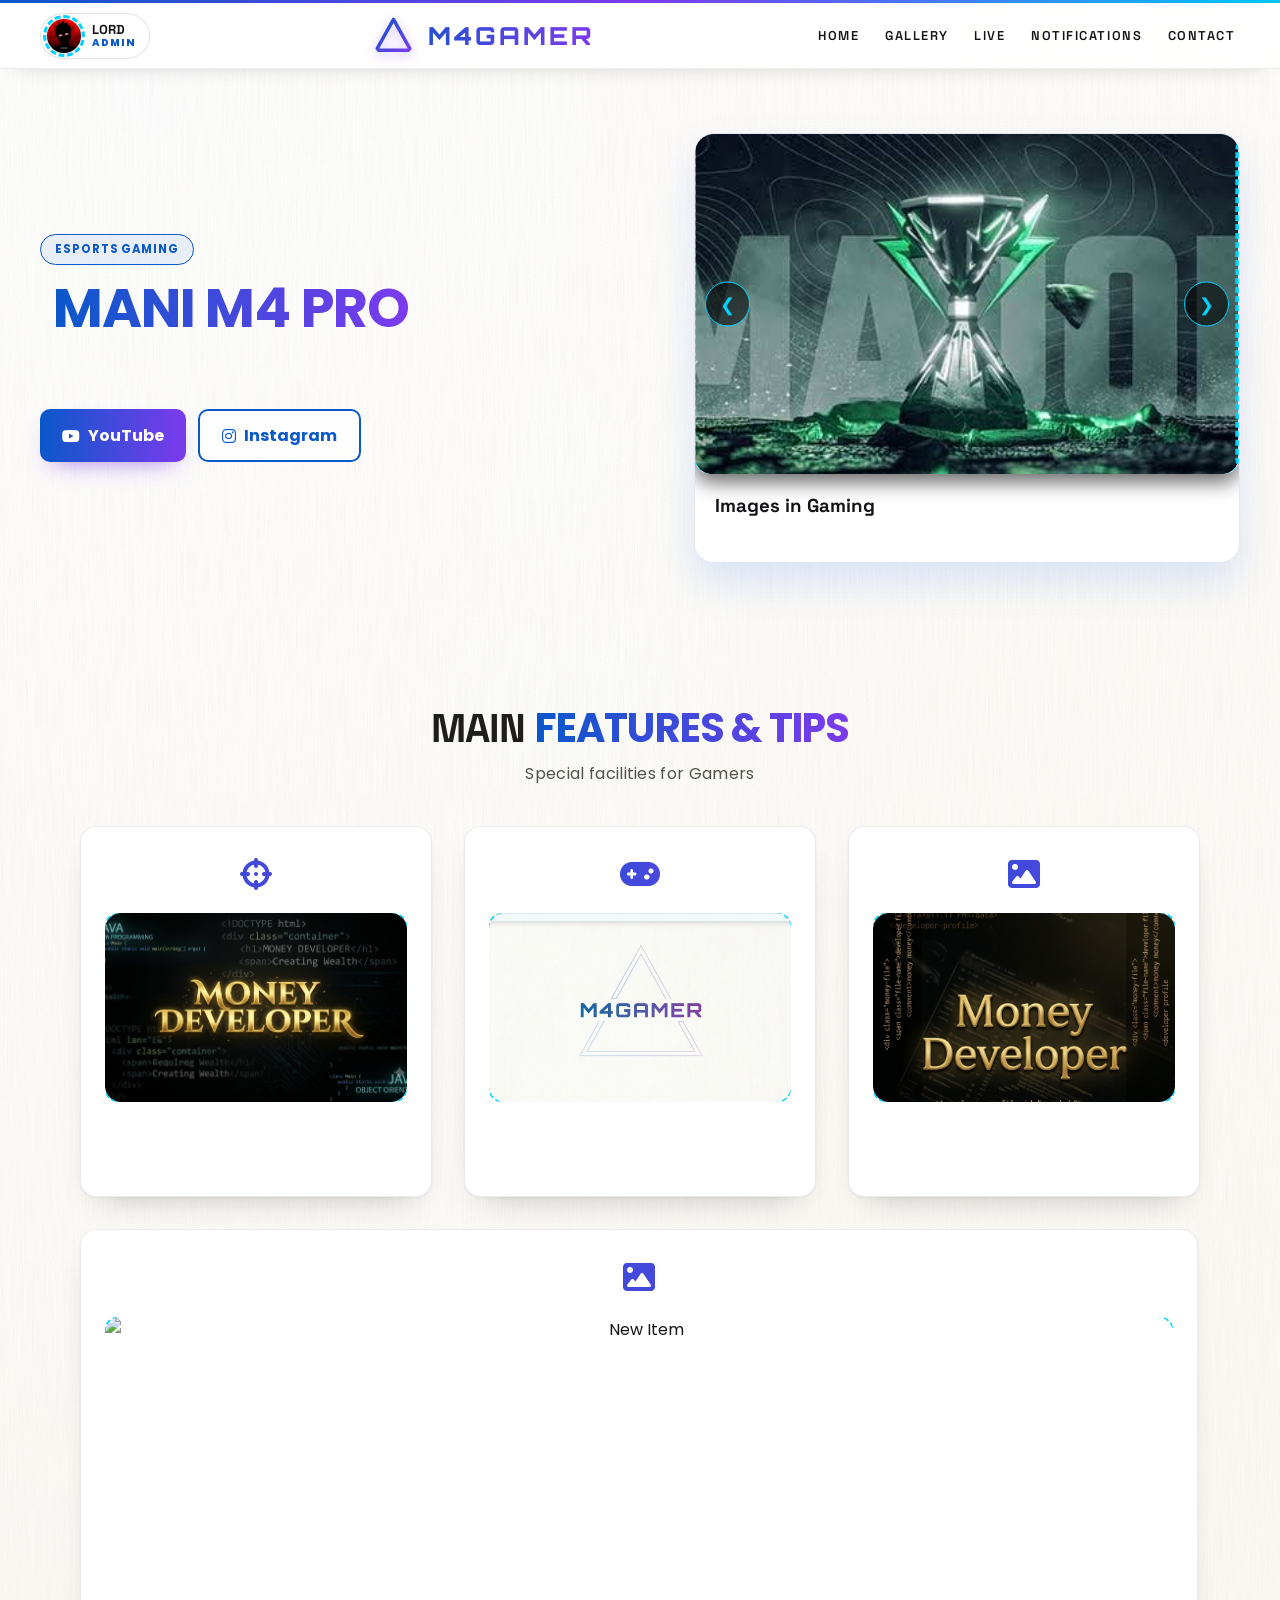
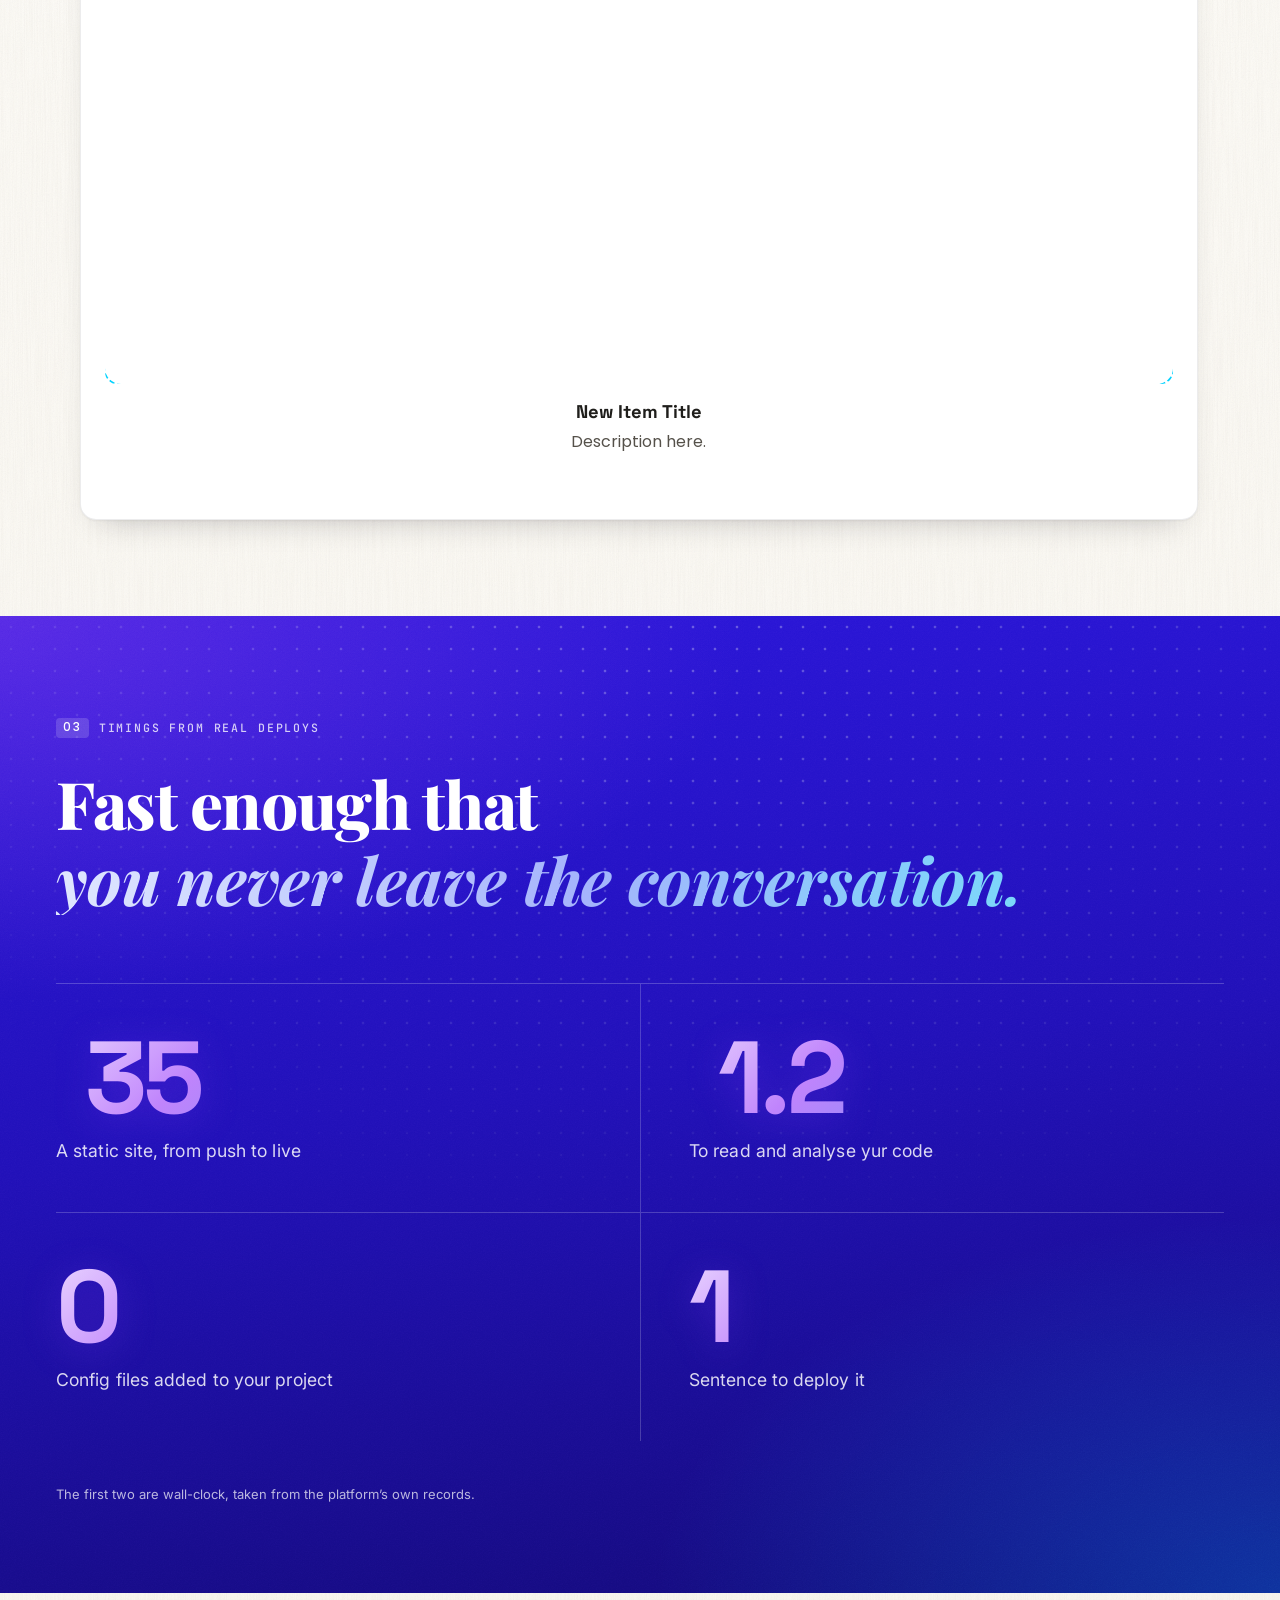
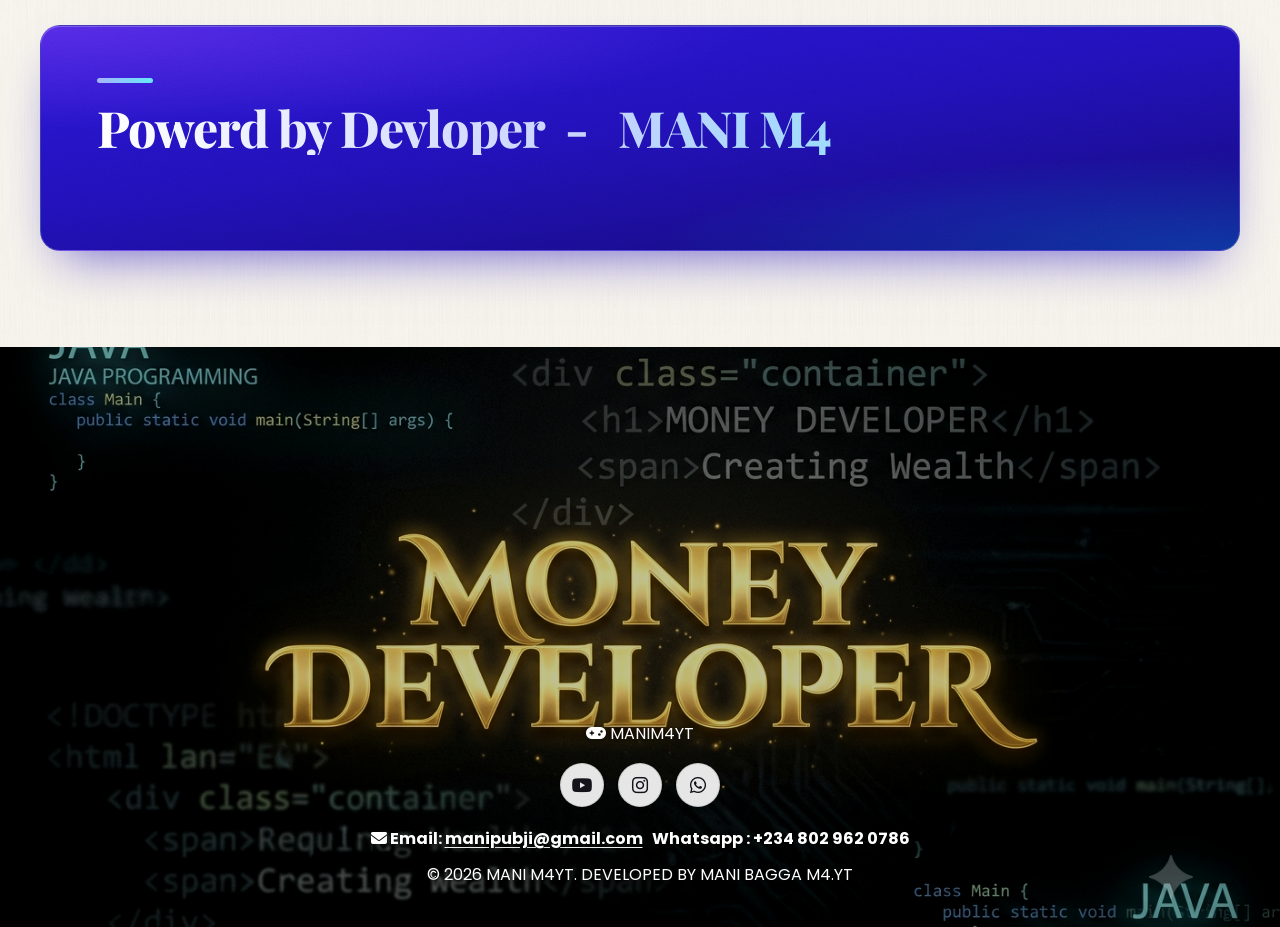
==== commit 2d051fad: "Updated Site Content via Admin" ====
--- a/index.html
+++ b/index.html
@@ -203,7 +203,7 @@
                     </div>
                     <h3 contenteditable="false" class=""><br></h3>
                     <p contenteditable="false" class=""><br></p>
-                </div><div class="card-3d" style="opacity: 1; transform: translateY(0px) scale(1); max-width: none; width: 894.71px; height: 779.251px;">
+                </div><div class="card-3d" style="opacity: 1; transform: translateY(0px) scale(1); max-width: none; width: 1117.52px; height: 890.657px;">
                     <div class="card-icon"><i class="fa-solid fa-image"></i></div>
                     <div class="card-img-container">
                         <img src="https://images.unsplash.com/photo-1542751371-adc38448a05e?auto=format&amp;fit=crop&amp;w=600&amp;q=80" alt="New Item" class="media-target">
@@ -566,5 +566,6 @@
                 
 
 
+
 </body>
 </html>
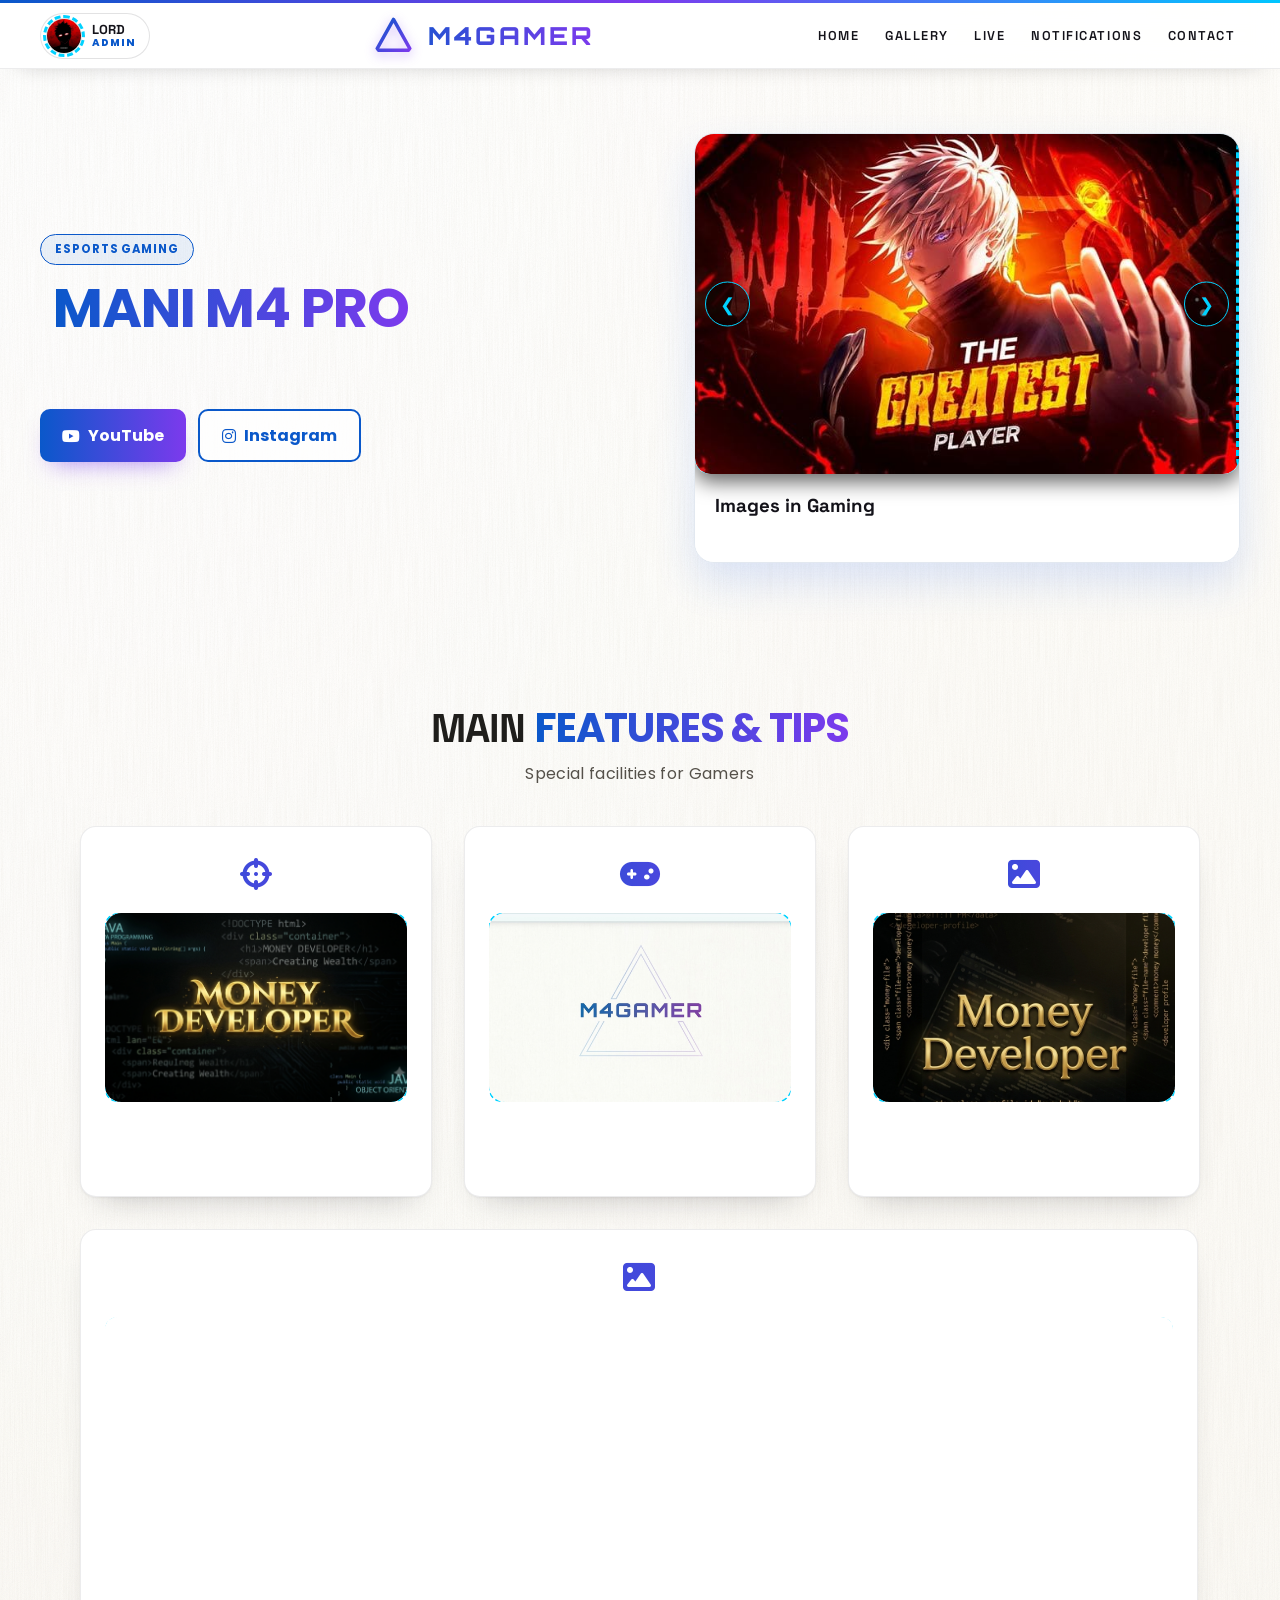
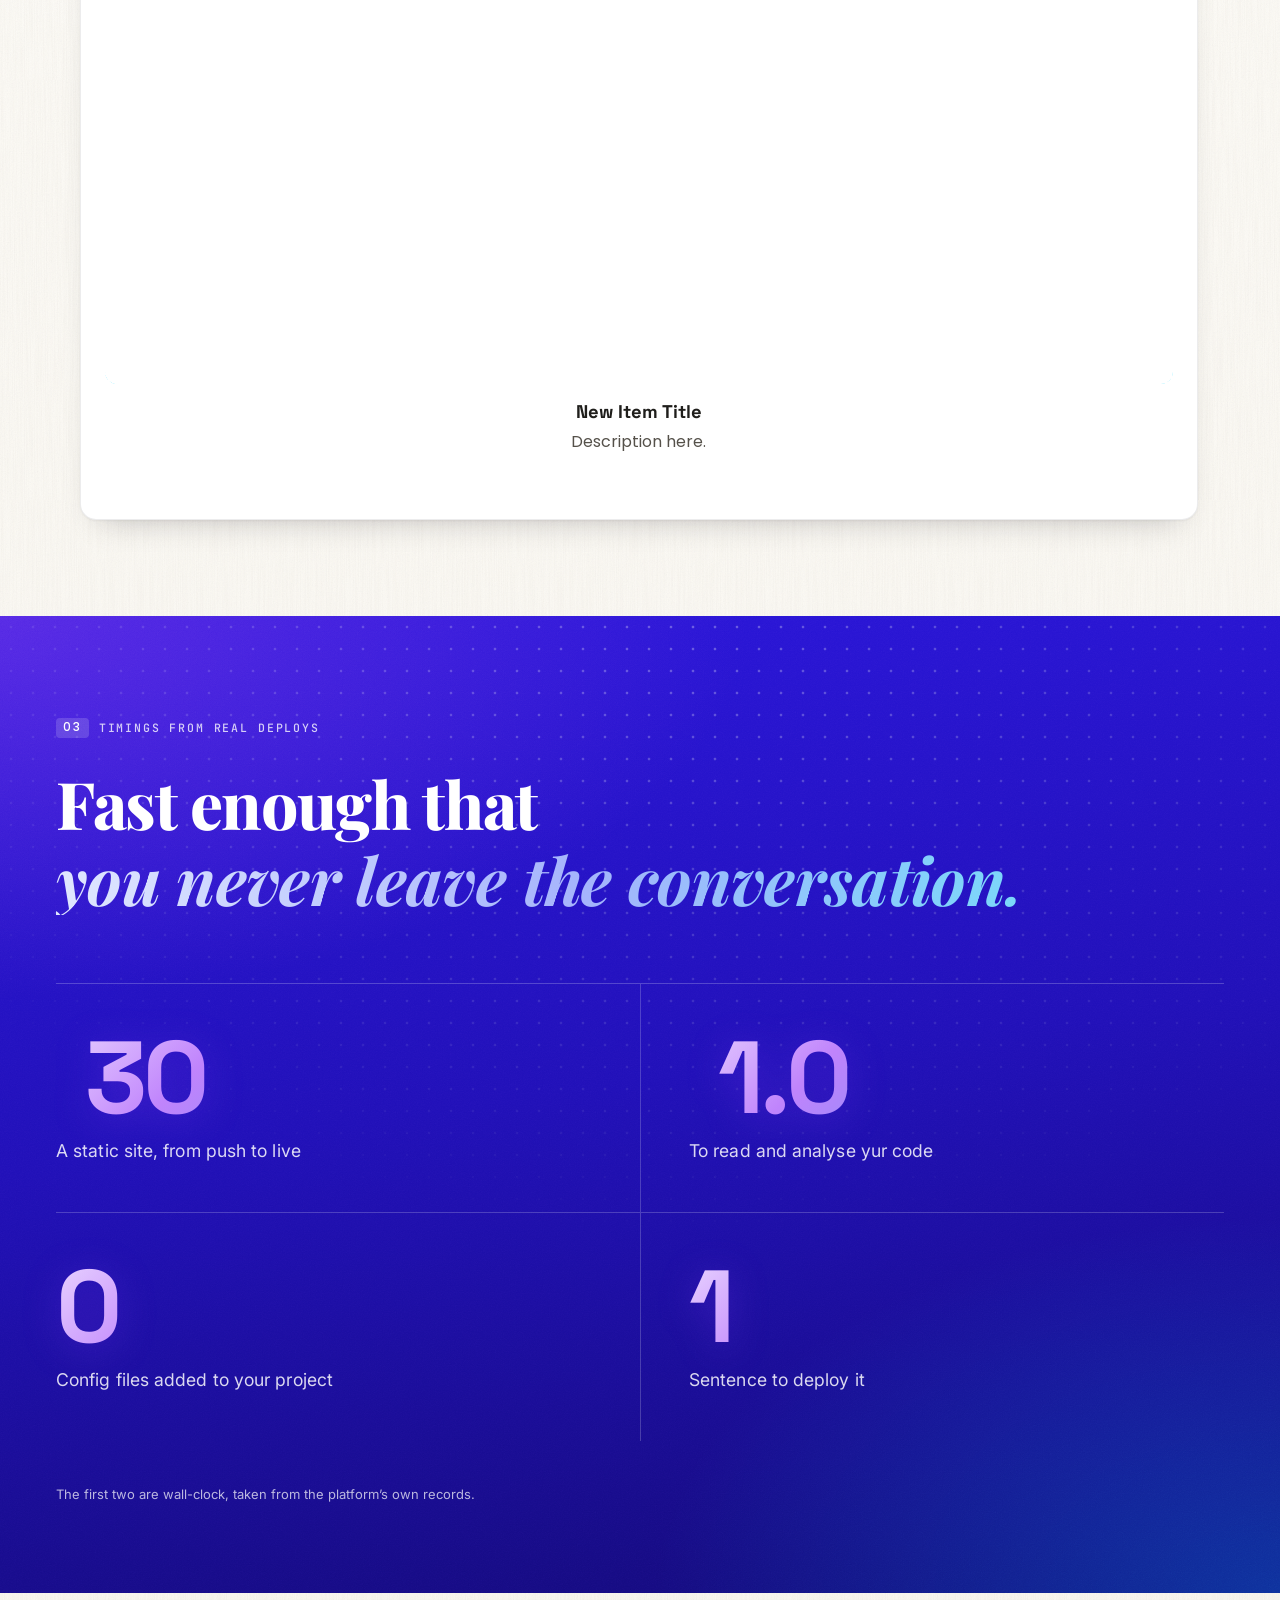
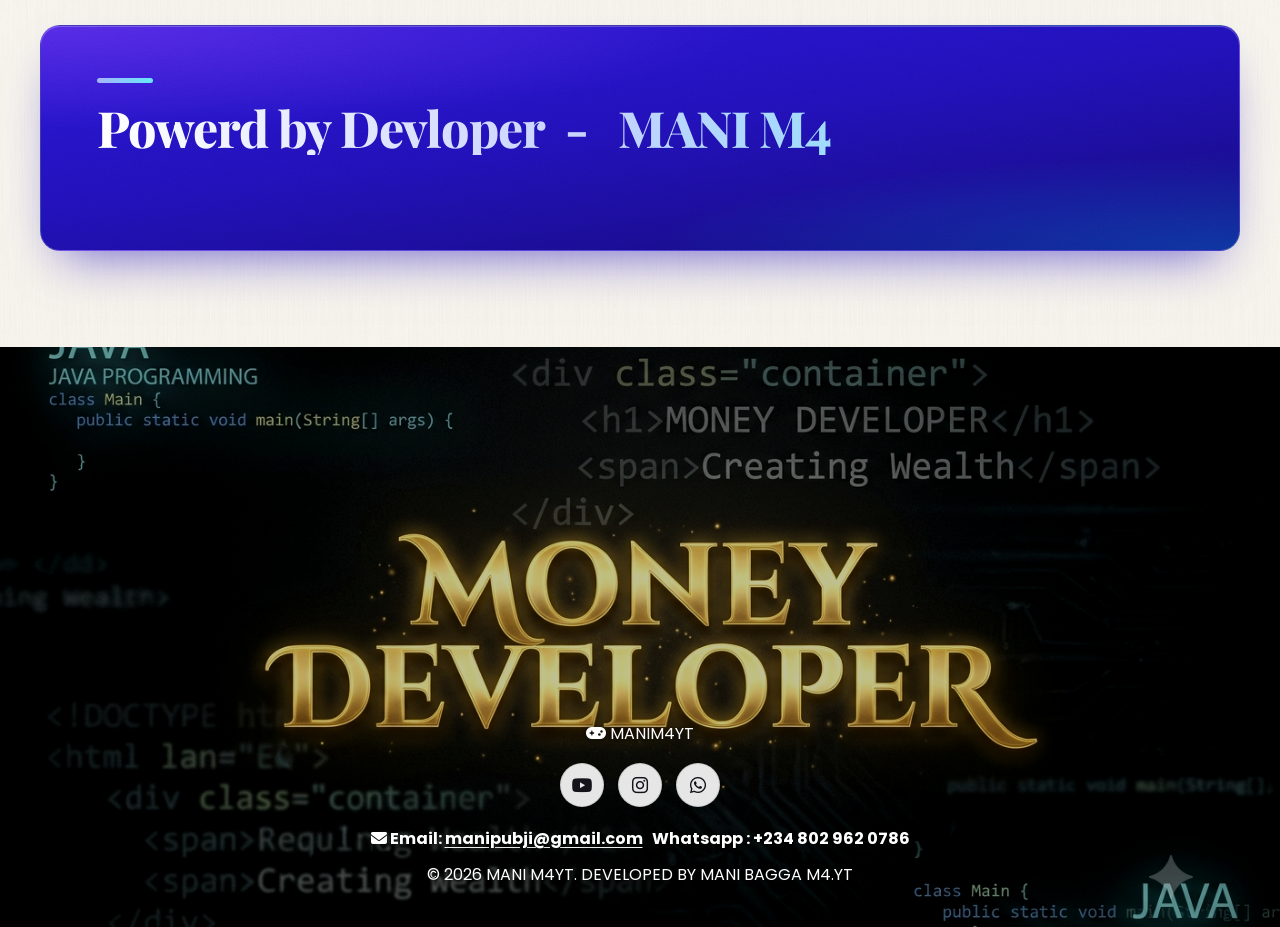
==== commit ebdb9284: "Updated Site Content via Admin" ====
--- a/index.html
+++ b/index.html
@@ -162,7 +162,7 @@
                     <div class="card-3d-main open" id="tilt-card" style="position: relative; transform: perspective(1000px) rotateX(0deg) rotateY(0deg) scale3d(1, 1, 1); transition: transform 0.5s ease-in-out;">
                         <div class="slider-wrapper">
                             <button class="slider-btn prev-btn" onclick="moveFrontSlide(-1, event)">❮</button>
-                            <div class="slider-track" id="frontSliderTrack" style="transform: translateX(-100%); position: relative;">
+                            <div class="slider-track" id="frontSliderTrack" style="transform: translateX(0%); position: relative;">
                                 <img src="images/hero-3d.jpg" alt="Front 1" class="media-target" onerror="this.src='https://images.unsplash.com/photo-1542751371-adc38448a05e?auto=format&amp;fit=crop&amp;w=800&amp;q=80'" style="width: 514px;">
                                 <img src="images/feature3.jpg" alt="Front 3" class="media-target" onerror="this.src='https://images.unsplash.com/photo-1538481199705-c710c4e965fc?auto=format&amp;fit=crop&amp;w=800&amp;q=80'">
                             <div style="position: absolute; top: 8px; left: 562px; z-index: 1000; cursor: pointer; opacity: 0; transition: opacity 200ms; width: 24px; height: 24px;"><svg viewBox="0 0 54 54" fill="none" xmlns="http://www.w3.org/2000/svg"><title>Add to Photoshop Extension</title><path d="M44.26 0H9.74C4.36075 0 0 4.36075 0 9.74V44.26C0 49.6393 4.36075 54 9.74 54H44.26C49.6393 54 54 49.6393 54 44.26V9.74C54 4.36075 49.6393 0 44.26 0Z" fill="#001E36"></path><path d="M18.7398 14.4297C25.7698 14.4297 29.7298 17.7197 29.7298 23.2397C29.7298 29.6797 24.3598 32.2697 19.3298 32.2697H15.9298V39.2297H9.0498V14.4297H18.7498H18.7398ZM15.9298 20.3097V26.3797H18.9598C21.0698 26.3797 22.5498 25.5297 22.5498 23.3797C22.5498 21.4197 21.2898 20.3097 19.1098 20.3097H15.9298Z" fill="#31A8FF"></path><path d="M31.4299 37.9995L31.4699 32.2595C33.4299 33.5595 36.1699 34.3695 38.0599 34.3695C39.3499 34.3695 39.9499 33.9995 39.9499 33.3295C39.9499 32.5895 39.1399 32.2895 37.5799 31.8095C34.5799 30.9195 31.2899 29.6995 31.2899 25.7795C31.2899 21.8595 34.5799 19.5595 39.3599 19.5595C41.6199 19.5595 43.4699 19.8895 45.0999 20.5995L45.0599 26.0795C43.7699 25.2995 41.2099 24.5995 39.5499 24.5995C38.3299 24.5995 37.8499 24.9695 37.8499 25.5295C37.8499 26.1995 38.4399 26.3795 40.2199 26.9395C43.6599 27.9795 46.5499 29.0895 46.5499 33.1195C46.5499 37.1495 43.3999 39.5595 38.4799 39.5595C35.8899 39.5595 33.4499 39.1195 31.4499 38.0095L31.4299 37.9995Z" fill="#31A8FF"></path></svg></div><img src="images/hero-slide-new.jpg" alt="New Hero Slide" class="media-target" data-scale="1.00" style="transform: scale(1); transition: transform 0.2s; width: 574px;"></div>
@@ -203,10 +203,10 @@
                     </div>
                     <h3 contenteditable="false" class=""><br></h3>
                     <p contenteditable="false" class=""><br></p>
-                </div><div class="card-3d" style="opacity: 1; transform: translateY(0px) scale(1); max-width: none; width: 1117.52px; height: 890.657px;">
+                </div><div class="card-3d" style="opacity: 1; transform: translateY(0px) scale(1); max-width: none; width: 1117.52px; height: 890.657px; transition: 0.6s cubic-bezier(0.165, 0.84, 0.44, 1);">
                     <div class="card-icon"><i class="fa-solid fa-image"></i></div>
                     <div class="card-img-container">
-                        <img src="https://images.unsplash.com/photo-1542751371-adc38448a05e?auto=format&amp;fit=crop&amp;w=600&amp;q=80" alt="New Item" class="media-target">
+                        <div class="clean-video-wrapper yt-embed yt-embed-fill" style="position: relative;"><iframe class="media-target yt-frame" src="https://www.youtube.com/embed/fHE2rqtF_n8?autoplay=1&amp;mute=0&amp;controls=1&amp;loop=1&amp;playlist=fHE2rqtF_n8&amp;rel=0&amp;modestbranding=1&amp;playsinline=1&amp;enablejsapi=1&amp;showinfo=0" frameborder="0" allow="autoplay; encrypted-media; picture-in-picture" allowfullscreen="true"></iframe><div class="yt-blocker-top" style="position: absolute; top: 0px; left: 0px; width: 100%; height: 65px; z-index: 99; cursor: default; background: transparent;"></div></div>
                     </div>
                     <h3 contenteditable="false" class="">New Item Title</h3>
                     <p contenteditable="false" class="">Description here.</p>
@@ -346,9 +346,9 @@
     <!-- ==================== DYNAMIC CUSTOM ALERT MODAL ==================== -->
     <div id="customAlertModal" class="admin-modal" style="display: none; z-index: 100010;">
         <div class="admin-box" id="customAlertBox" style="max-width: 420px; padding: 30px;">
-            <div id="customAlertIcon" style="font-size: 55px; margin-bottom: 15px; color: rgb(0, 210, 255); text-shadow: rgb(0, 210, 255) 0px 0px 15px;"><i class="fa-solid fa-crop-simple"></i></div>
-            <h2 id="customAlertTitle" style="color: rgb(0, 210, 255); font-size: 20px; margin-bottom: 10px; user-select: auto; cursor: text;" contenteditable="false" class="">RESIZE MODE ACTIVE</h2>
-            <p id="customAlertMsg" style="color: rgb(255, 255, 255); font-size: 15px; line-height: 1.5; margin-bottom: 20px; white-space: pre-wrap; user-select: auto; cursor: text;" contenteditable="false" class="">Resize Mode is ON! <br><br>अब आप किसी भी आइटम (फोटो, कार्ड, टेक्स्ट) या खाली पेज को पकड़ कर खींचें (Drag करें) उसे अपनी मर्ज़ी से बड़ा या छोटा करने के लिए।</p>
+            <div id="customAlertIcon" style="font-size: 55px; margin-bottom: 15px; color: rgb(40, 167, 69); text-shadow: rgb(40, 167, 69) 0px 0px 15px;"><i class="fa-solid fa-shield-halved"></i></div>
+            <h2 id="customAlertTitle" style="color: rgb(40, 167, 69); font-size: 20px; margin-bottom: 10px; user-select: auto; cursor: text;" contenteditable="false" class="">WELCOME ADMIN</h2>
+            <p id="customAlertMsg" style="color: rgb(255, 255, 255); font-size: 15px; line-height: 1.5; margin-bottom: 20px; white-space: pre-wrap; user-select: auto; cursor: text;" contenteditable="false" class="">Admin Logged In! 🚀<br><br>- Click "View Messages" to read contact forms.<br>- Click "Edit Website" to open editing tools.</p>
             <button id="customAlertBtn" onclick="closeCustomAlert()" style="background: linear-gradient(45deg, #00d2ff, #0072ff); color: #fff; padding: 12px; border-radius: 8px; font-weight: bold; width: 100%; border: none; cursor: pointer;">
                 <i class="fa-solid fa-check"></i> OK
             </button>
@@ -567,5 +567,6 @@
 
 
 
+
 </body>
 </html>
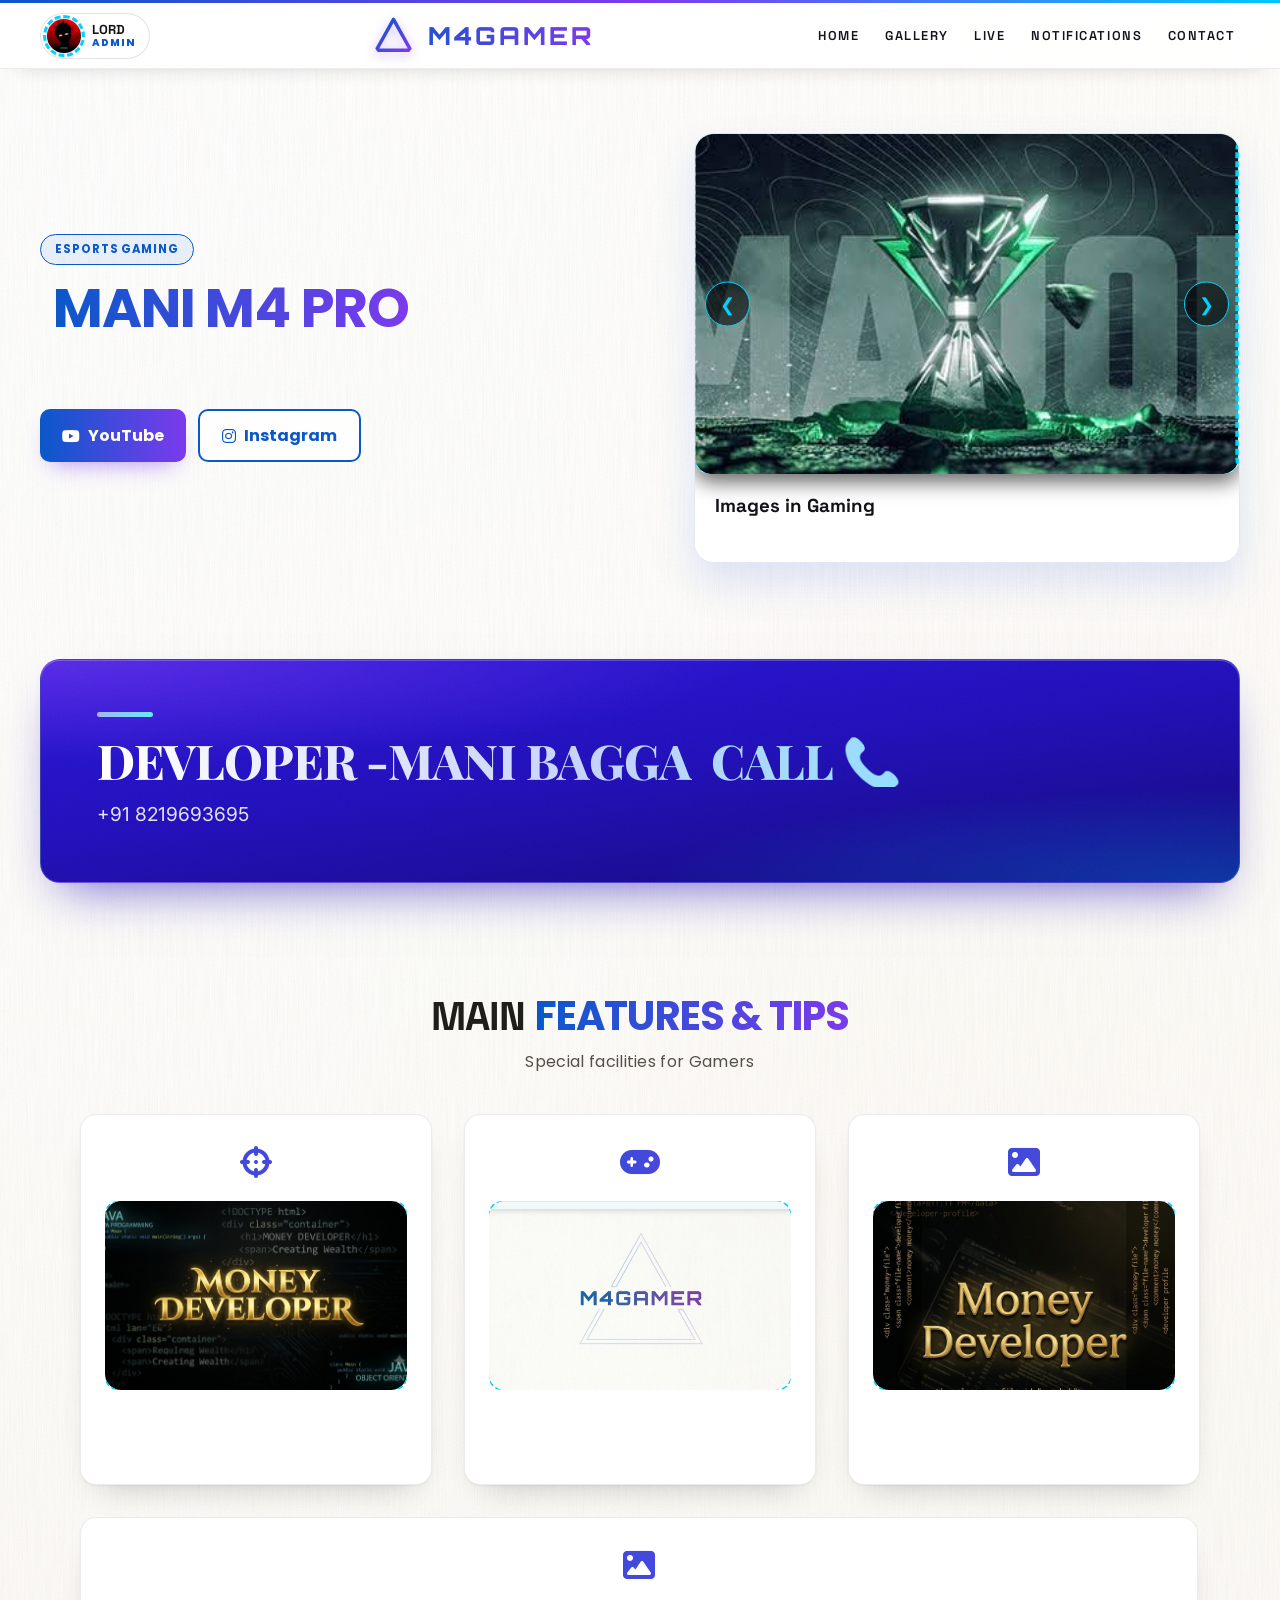
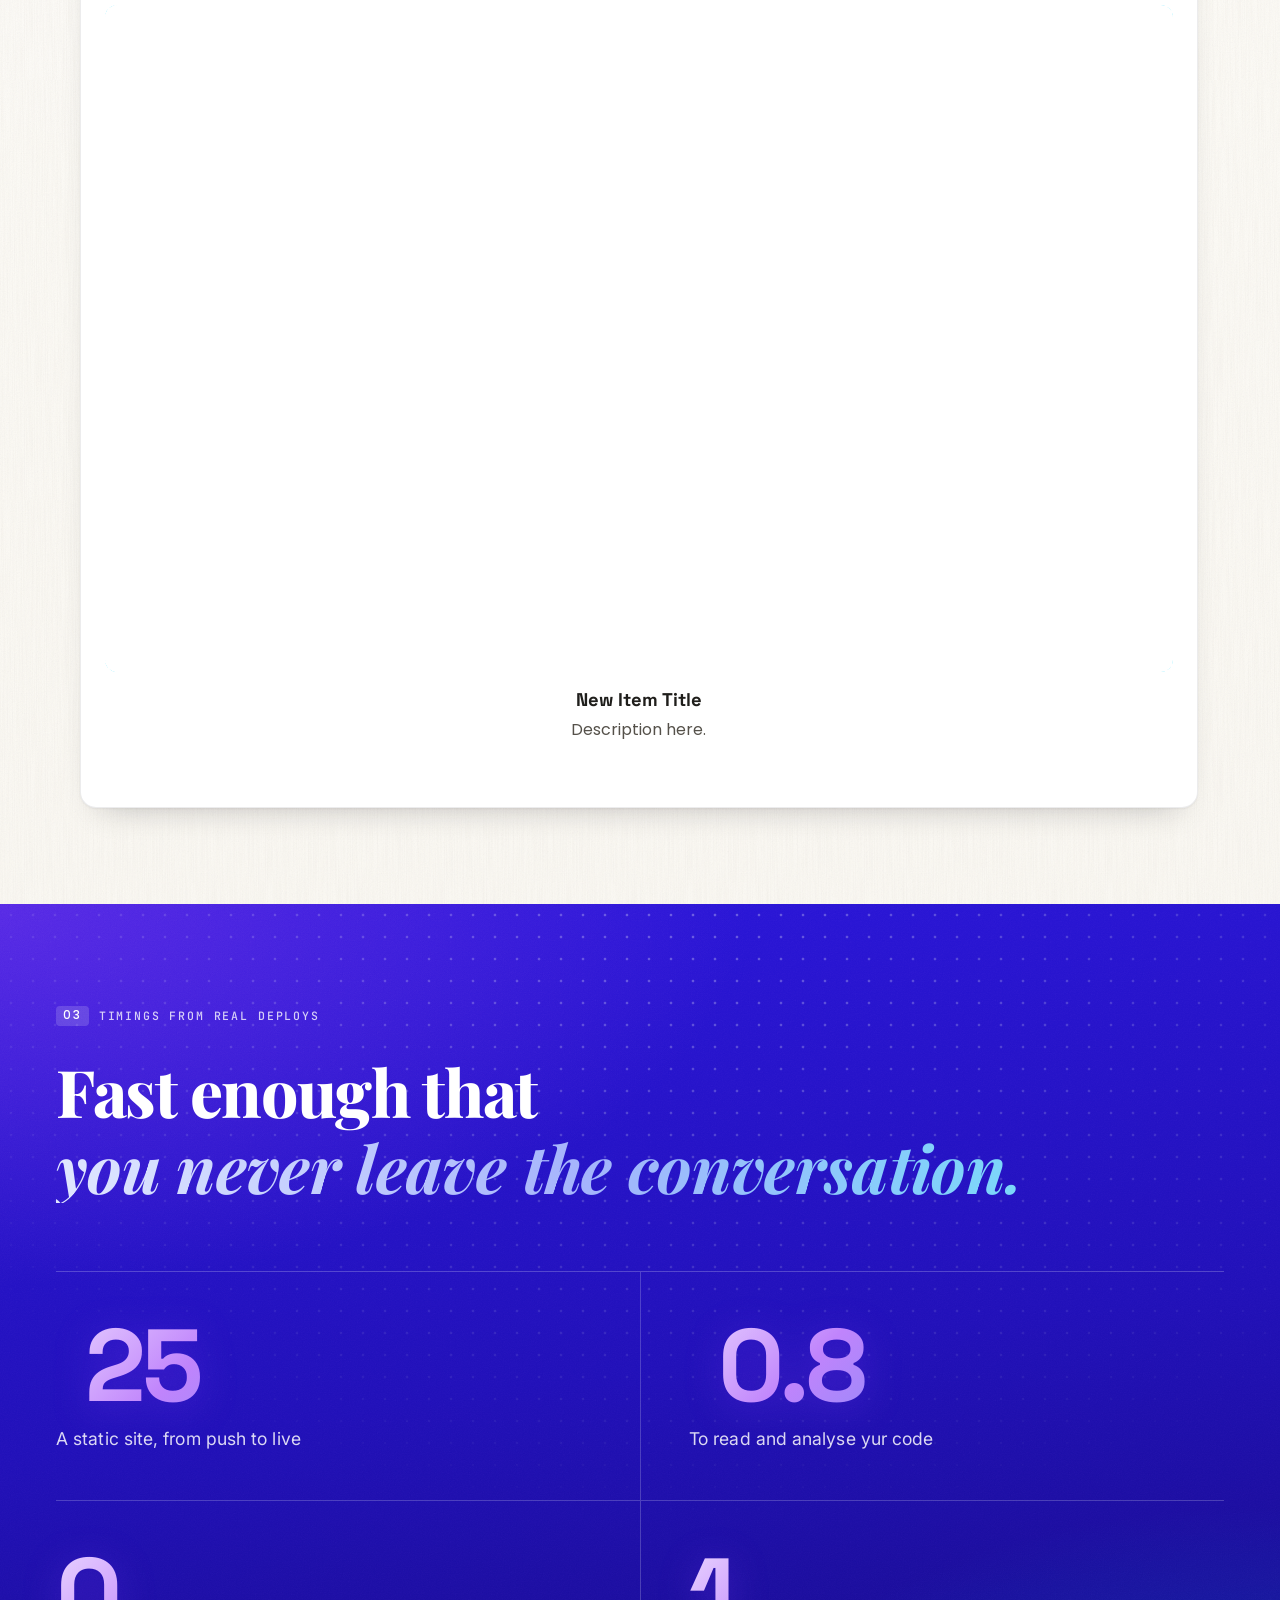
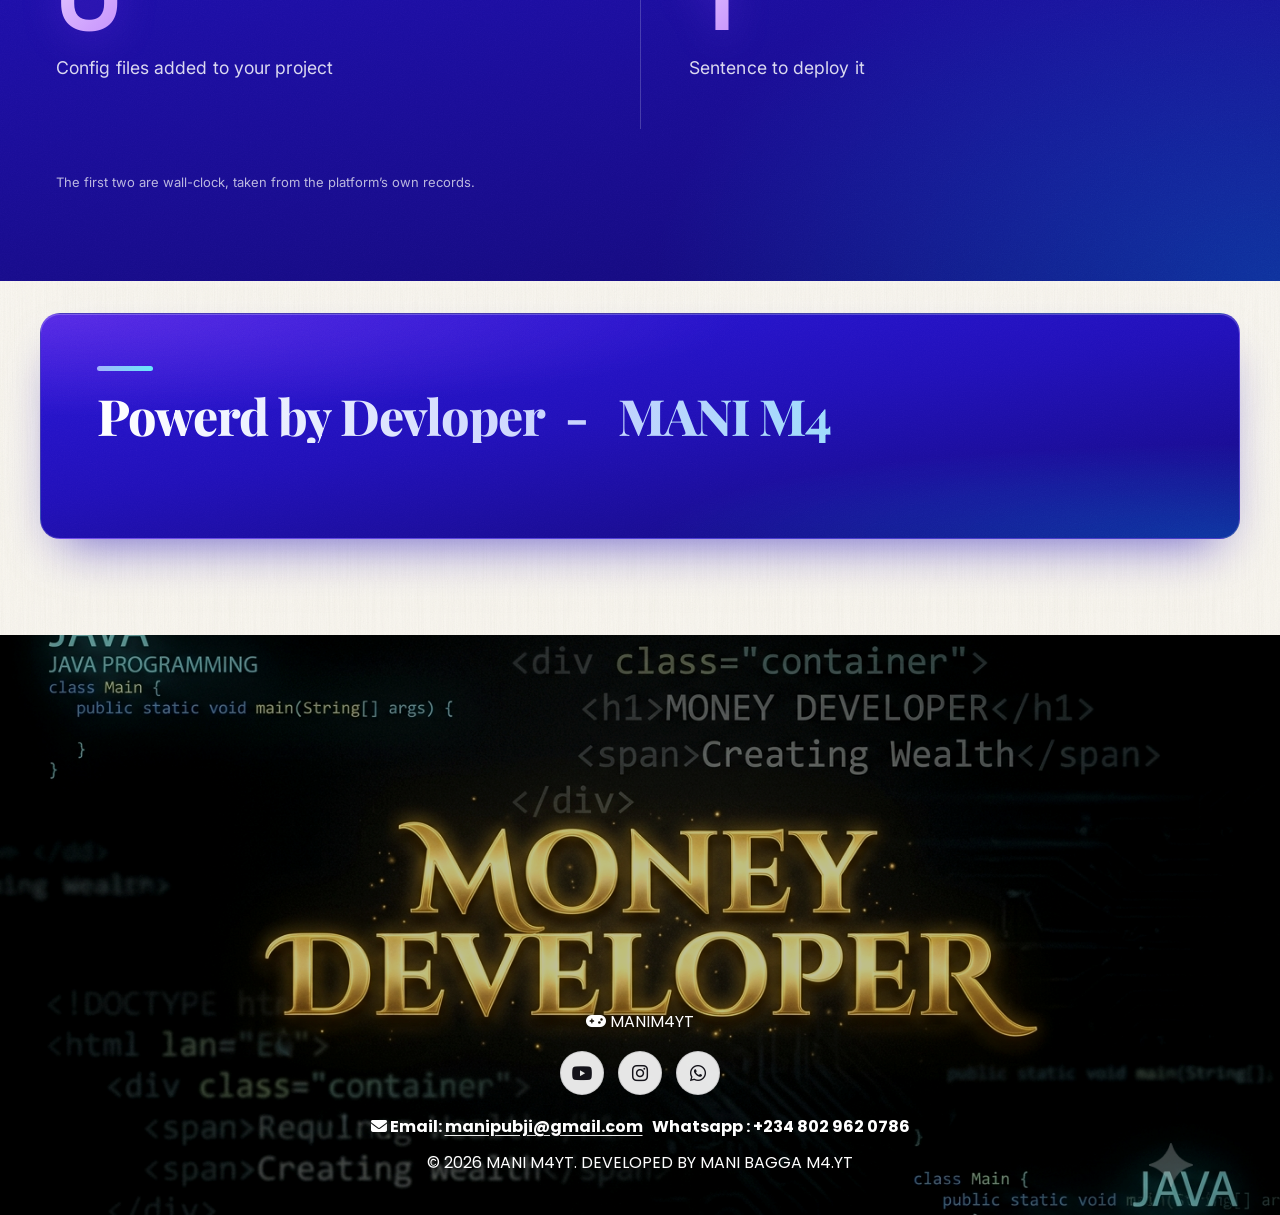
==== commit f4c1d413: "Updated Site Content via Admin" ====
--- a/index.html
+++ b/index.html
@@ -162,7 +162,7 @@
                     <div class="card-3d-main open" id="tilt-card" style="position: relative; transform: perspective(1000px) rotateX(0deg) rotateY(0deg) scale3d(1, 1, 1); transition: transform 0.5s ease-in-out;">
                         <div class="slider-wrapper">
                             <button class="slider-btn prev-btn" onclick="moveFrontSlide(-1, event)">❮</button>
-                            <div class="slider-track" id="frontSliderTrack" style="transform: translateX(0%); position: relative;">
+                            <div class="slider-track" id="frontSliderTrack" style="transform: translateX(-100%); position: relative;">
                                 <img src="images/hero-3d.jpg" alt="Front 1" class="media-target" onerror="this.src='https://images.unsplash.com/photo-1542751371-adc38448a05e?auto=format&amp;fit=crop&amp;w=800&amp;q=80'" style="width: 514px;">
                                 <img src="images/feature3.jpg" alt="Front 3" class="media-target" onerror="this.src='https://images.unsplash.com/photo-1538481199705-c710c4e965fc?auto=format&amp;fit=crop&amp;w=800&amp;q=80'">
                             <div style="position: absolute; top: 8px; left: 562px; z-index: 1000; cursor: pointer; opacity: 0; transition: opacity 200ms; width: 24px; height: 24px;"><svg viewBox="0 0 54 54" fill="none" xmlns="http://www.w3.org/2000/svg"><title>Add to Photoshop Extension</title><path d="M44.26 0H9.74C4.36075 0 0 4.36075 0 9.74V44.26C0 49.6393 4.36075 54 9.74 54H44.26C49.6393 54 54 49.6393 54 44.26V9.74C54 4.36075 49.6393 0 44.26 0Z" fill="#001E36"></path><path d="M18.7398 14.4297C25.7698 14.4297 29.7298 17.7197 29.7298 23.2397C29.7298 29.6797 24.3598 32.2697 19.3298 32.2697H15.9298V39.2297H9.0498V14.4297H18.7498H18.7398ZM15.9298 20.3097V26.3797H18.9598C21.0698 26.3797 22.5498 25.5297 22.5498 23.3797C22.5498 21.4197 21.2898 20.3097 19.1098 20.3097H15.9298Z" fill="#31A8FF"></path><path d="M31.4299 37.9995L31.4699 32.2595C33.4299 33.5595 36.1699 34.3695 38.0599 34.3695C39.3499 34.3695 39.9499 33.9995 39.9499 33.3295C39.9499 32.5895 39.1399 32.2895 37.5799 31.8095C34.5799 30.9195 31.2899 29.6995 31.2899 25.7795C31.2899 21.8595 34.5799 19.5595 39.3599 19.5595C41.6199 19.5595 43.4699 19.8895 45.0999 20.5995L45.0599 26.0795C43.7699 25.2995 41.2099 24.5995 39.5499 24.5995C38.3299 24.5995 37.8499 24.9695 37.8499 25.5295C37.8499 26.1995 38.4399 26.3795 40.2199 26.9395C43.6599 27.9795 46.5499 29.0895 46.5499 33.1195C46.5499 37.1495 43.3999 39.5595 38.4799 39.5595C35.8899 39.5595 33.4499 39.1195 31.4499 38.0095L31.4299 37.9995Z" fill="#31A8FF"></path></svg></div><img src="images/hero-slide-new.jpg" alt="New Hero Slide" class="media-target" data-scale="1.00" style="transform: scale(1); transition: transform 0.2s; width: 574px;"></div>
@@ -175,7 +175,7 @@
                     </div>
                 </div>
             </div>
-        </section><section id="features" class="features-section">
+        </section><section class="custom-text-card blue-text-card" id="text-card-mvw7ykmr"><i class="btc-bar" aria-hidden="true"></i><h3 class="btc-title" contenteditable="false">DEVLOPER -MANI BAGGA&nbsp; CALL 📞&nbsp;</h3><p class="btc-body" contenteditable="false">+91 8219693695 </p></section><section id="features" class="features-section">
             <h2 class="section-title" contenteditable="false" style="user-select: auto; cursor: text;">MAIN <span class="highlight" contenteditable="false" style="user-select: auto; cursor: text;">FEATURES &amp; TIPS</span></h2>
             <p class="section-subtitle" contenteditable="false" style="user-select: auto; cursor: text;">Special facilities for Gamers</p>
             <div class="cards-grid">
@@ -346,9 +346,9 @@
     <!-- ==================== DYNAMIC CUSTOM ALERT MODAL ==================== -->
     <div id="customAlertModal" class="admin-modal" style="display: none; z-index: 100010;">
         <div class="admin-box" id="customAlertBox" style="max-width: 420px; padding: 30px;">
-            <div id="customAlertIcon" style="font-size: 55px; margin-bottom: 15px; color: rgb(40, 167, 69); text-shadow: rgb(40, 167, 69) 0px 0px 15px;"><i class="fa-solid fa-shield-halved"></i></div>
-            <h2 id="customAlertTitle" style="color: rgb(40, 167, 69); font-size: 20px; margin-bottom: 10px; user-select: auto; cursor: text;" contenteditable="false" class="">WELCOME ADMIN</h2>
-            <p id="customAlertMsg" style="color: rgb(255, 255, 255); font-size: 15px; line-height: 1.5; margin-bottom: 20px; white-space: pre-wrap; user-select: auto; cursor: text;" contenteditable="false" class="">Admin Logged In! 🚀<br><br>- Click "View Messages" to read contact forms.<br>- Click "Edit Website" to open editing tools.</p>
+            <div id="customAlertIcon" style="font-size: 55px; margin-bottom: 15px; color: rgb(0, 210, 255); text-shadow: rgb(0, 210, 255) 0px 0px 15px;"><i class="fa-solid fa-hand-pointer"></i></div>
+            <h2 id="customAlertTitle" style="color: rgb(0, 210, 255); font-size: 20px; margin-bottom: 10px; user-select: auto; cursor: text;" contenteditable="false" class="">TAP TO PLACE</h2>
+            <p id="customAlertMsg" style="color: rgb(255, 255, 255); font-size: 15px; line-height: 1.5; margin-bottom: 20px; white-space: pre-wrap; user-select: auto; cursor: text;" contenteditable="false" class="">अब स्क्रीन पर कहीं भी टैप करें जहाँ आप टेक्स्ट लगाना चाहते हैं।</p>
             <button id="customAlertBtn" onclick="closeCustomAlert()" style="background: linear-gradient(45deg, #00d2ff, #0072ff); color: #fff; padding: 12px; border-radius: 8px; font-weight: bold; width: 100%; border: none; cursor: pointer;">
                 <i class="fa-solid fa-check"></i> OK
             </button>
@@ -497,7 +497,7 @@
             <p style="font-size: 11px; color: rgb(255, 193, 7); text-transform: uppercase; margin-bottom: 5px; user-select: auto; cursor: text;" contenteditable="false" class=""><i class="fa-solid fa-toolbox"></i> Toolbox</p>
             
             <button onclick="toggleAlignmentGrid()" style="background:#00bcd4; color:white;"><i class="fa-solid fa-border-top-left"></i> Toggle Level Grid</button>
-            <button onclick="toggleResizeMode()" id="dashResizeBtn" style="background: rgb(255, 77, 77); color: rgb(255, 255, 255);"><i class="fa-solid fa-check"></i> Stop Resizing</button>
+            <button onclick="toggleResizeMode()" id="dashResizeBtn" style="background: rgb(103, 58, 183); color: rgb(255, 255, 255);"><i class="fa-solid fa-crop-simple"></i> Resize Items</button>
             <button onclick="addHeroSlide()" style="background:#e91e63; color:white;"><i class="fa-solid fa-images"></i> Add Hero Slide</button>
 
             <button onclick="toggleMoveMode()" id="dashMoveBtn" style="background: rgb(255, 152, 0); color: rgb(0, 0, 0);"><i class="fa-solid fa-arrows-up-down-left-right"></i> Move Items</button>
@@ -568,5 +568,6 @@
 
 
 
+
 </body>
 </html>
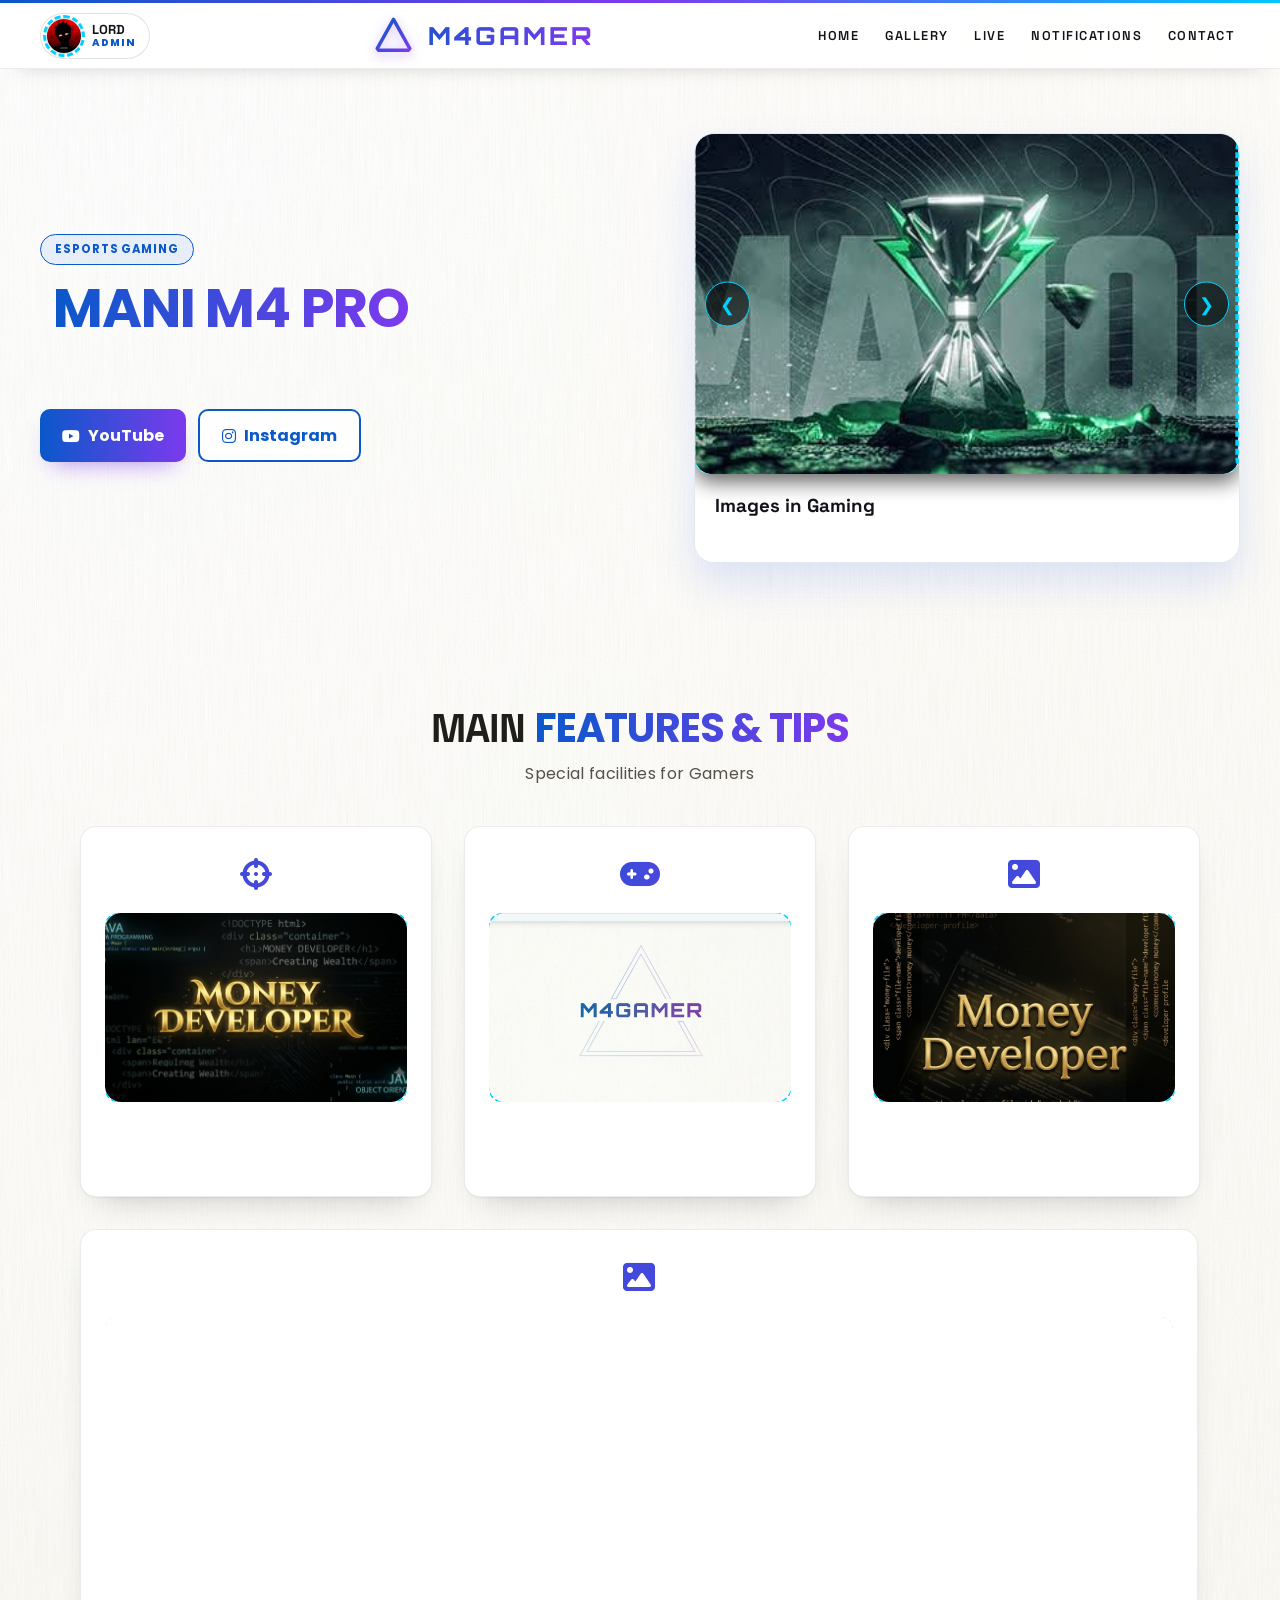
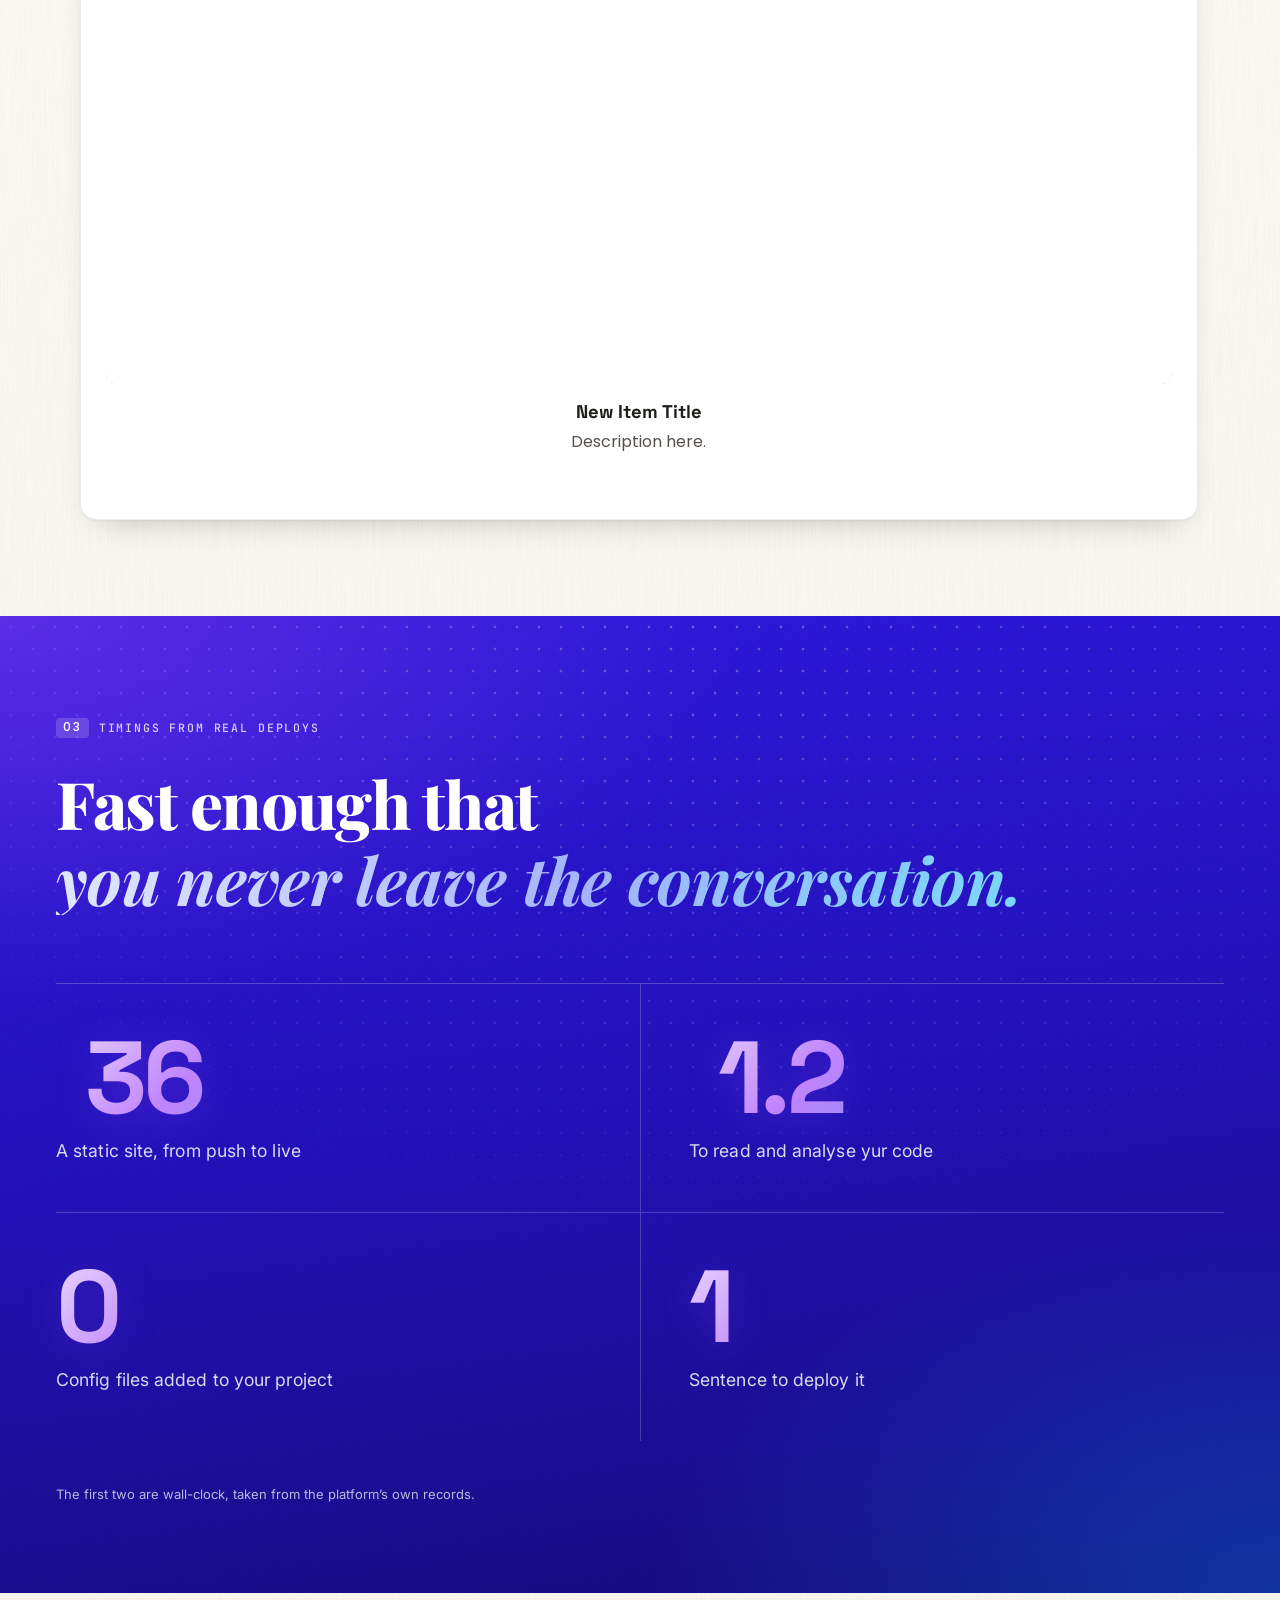
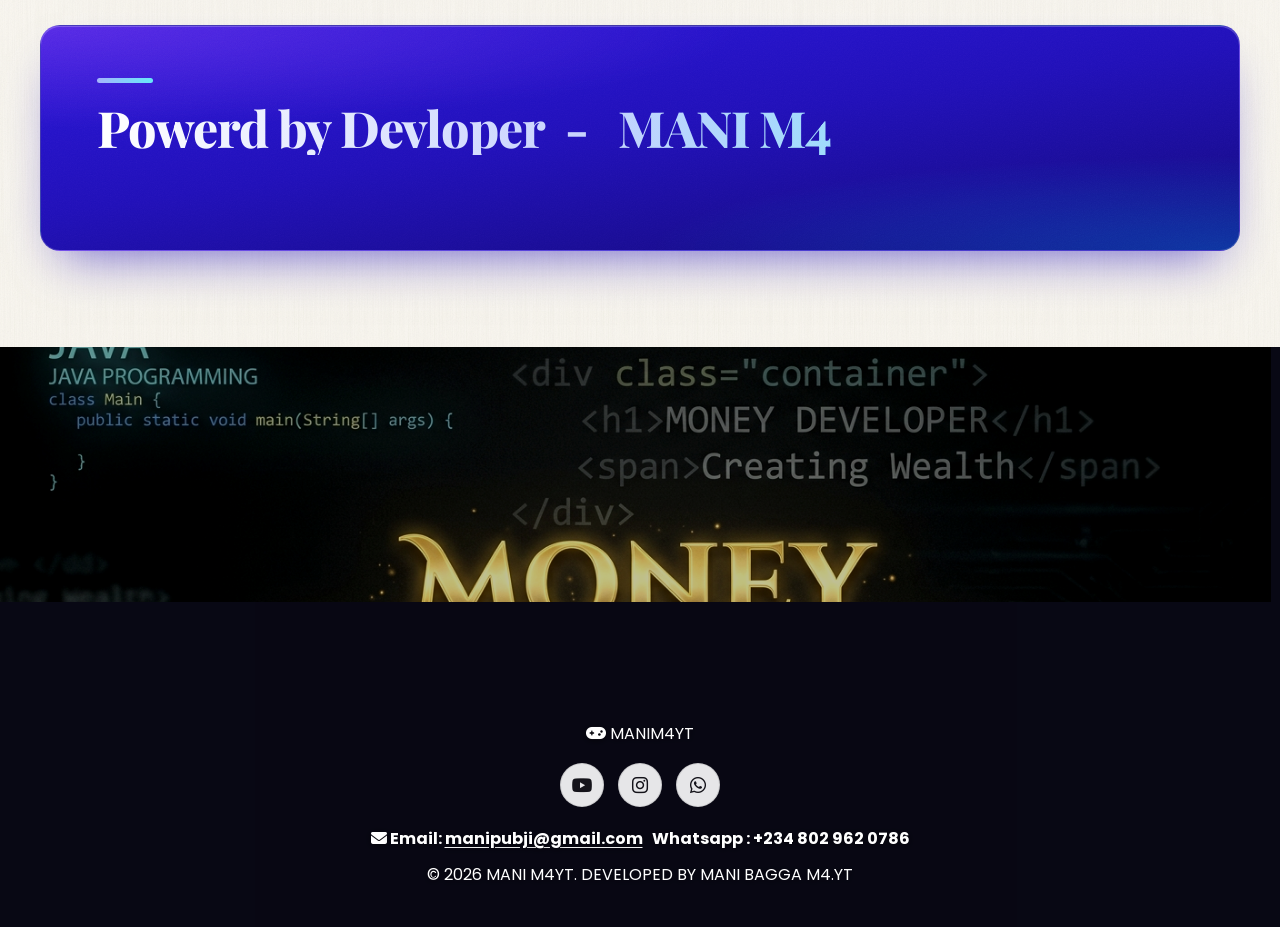
==== commit 404ae8e3: "Updated Site Content via Admin" ====
--- a/index.html
+++ b/index.html
@@ -175,7 +175,7 @@
                     </div>
                 </div>
             </div>
-        </section><section class="custom-text-card blue-text-card" id="text-card-mvw7ykmr"><i class="btc-bar" aria-hidden="true"></i><h3 class="btc-title" contenteditable="false">DEVLOPER -MANI BAGGA&nbsp; CALL 📞&nbsp;</h3><p class="btc-body" contenteditable="false">+91 8219693695 </p></section><section id="features" class="features-section">
+        </section><section id="features" class="features-section">
             <h2 class="section-title" contenteditable="false" style="user-select: auto; cursor: text;">MAIN <span class="highlight" contenteditable="false" style="user-select: auto; cursor: text;">FEATURES &amp; TIPS</span></h2>
             <p class="section-subtitle" contenteditable="false" style="user-select: auto; cursor: text;">Special facilities for Gamers</p>
             <div class="cards-grid">
@@ -346,9 +346,9 @@
     <!-- ==================== DYNAMIC CUSTOM ALERT MODAL ==================== -->
     <div id="customAlertModal" class="admin-modal" style="display: none; z-index: 100010;">
         <div class="admin-box" id="customAlertBox" style="max-width: 420px; padding: 30px;">
-            <div id="customAlertIcon" style="font-size: 55px; margin-bottom: 15px; color: rgb(0, 210, 255); text-shadow: rgb(0, 210, 255) 0px 0px 15px;"><i class="fa-solid fa-hand-pointer"></i></div>
-            <h2 id="customAlertTitle" style="color: rgb(0, 210, 255); font-size: 20px; margin-bottom: 10px; user-select: auto; cursor: text;" contenteditable="false" class="">TAP TO PLACE</h2>
-            <p id="customAlertMsg" style="color: rgb(255, 255, 255); font-size: 15px; line-height: 1.5; margin-bottom: 20px; white-space: pre-wrap; user-select: auto; cursor: text;" contenteditable="false" class="">अब स्क्रीन पर कहीं भी टैप करें जहाँ आप टेक्स्ट लगाना चाहते हैं।</p>
+            <div id="customAlertIcon" style="font-size: 55px; margin-bottom: 15px; color: rgb(255, 0, 76); text-shadow: rgb(255, 0, 76) 0px 0px 15px;"><i class="fa-solid fa-triangle-exclamation"></i></div>
+            <h2 id="customAlertTitle" style="color: rgb(255, 0, 76); font-size: 20px; margin-bottom: 10px; user-select: auto; cursor: text;" contenteditable="false" class="">INVALID TOKEN</h2>
+            <p id="customAlertMsg" style="color: rgb(255, 255, 255); font-size: 15px; line-height: 1.5; margin-bottom: 20px; white-space: pre-wrap; user-select: auto; cursor: text;" contenteditable="false" class="">Please enter a valid GitHub token.</p>
             <button id="customAlertBtn" onclick="closeCustomAlert()" style="background: linear-gradient(45deg, #00d2ff, #0072ff); color: #fff; padding: 12px; border-radius: 8px; font-weight: bold; width: 100%; border: none; cursor: pointer;">
                 <i class="fa-solid fa-check"></i> OK
             </button>
@@ -569,5 +569,6 @@
 
 
 
+
 </body>
 </html>
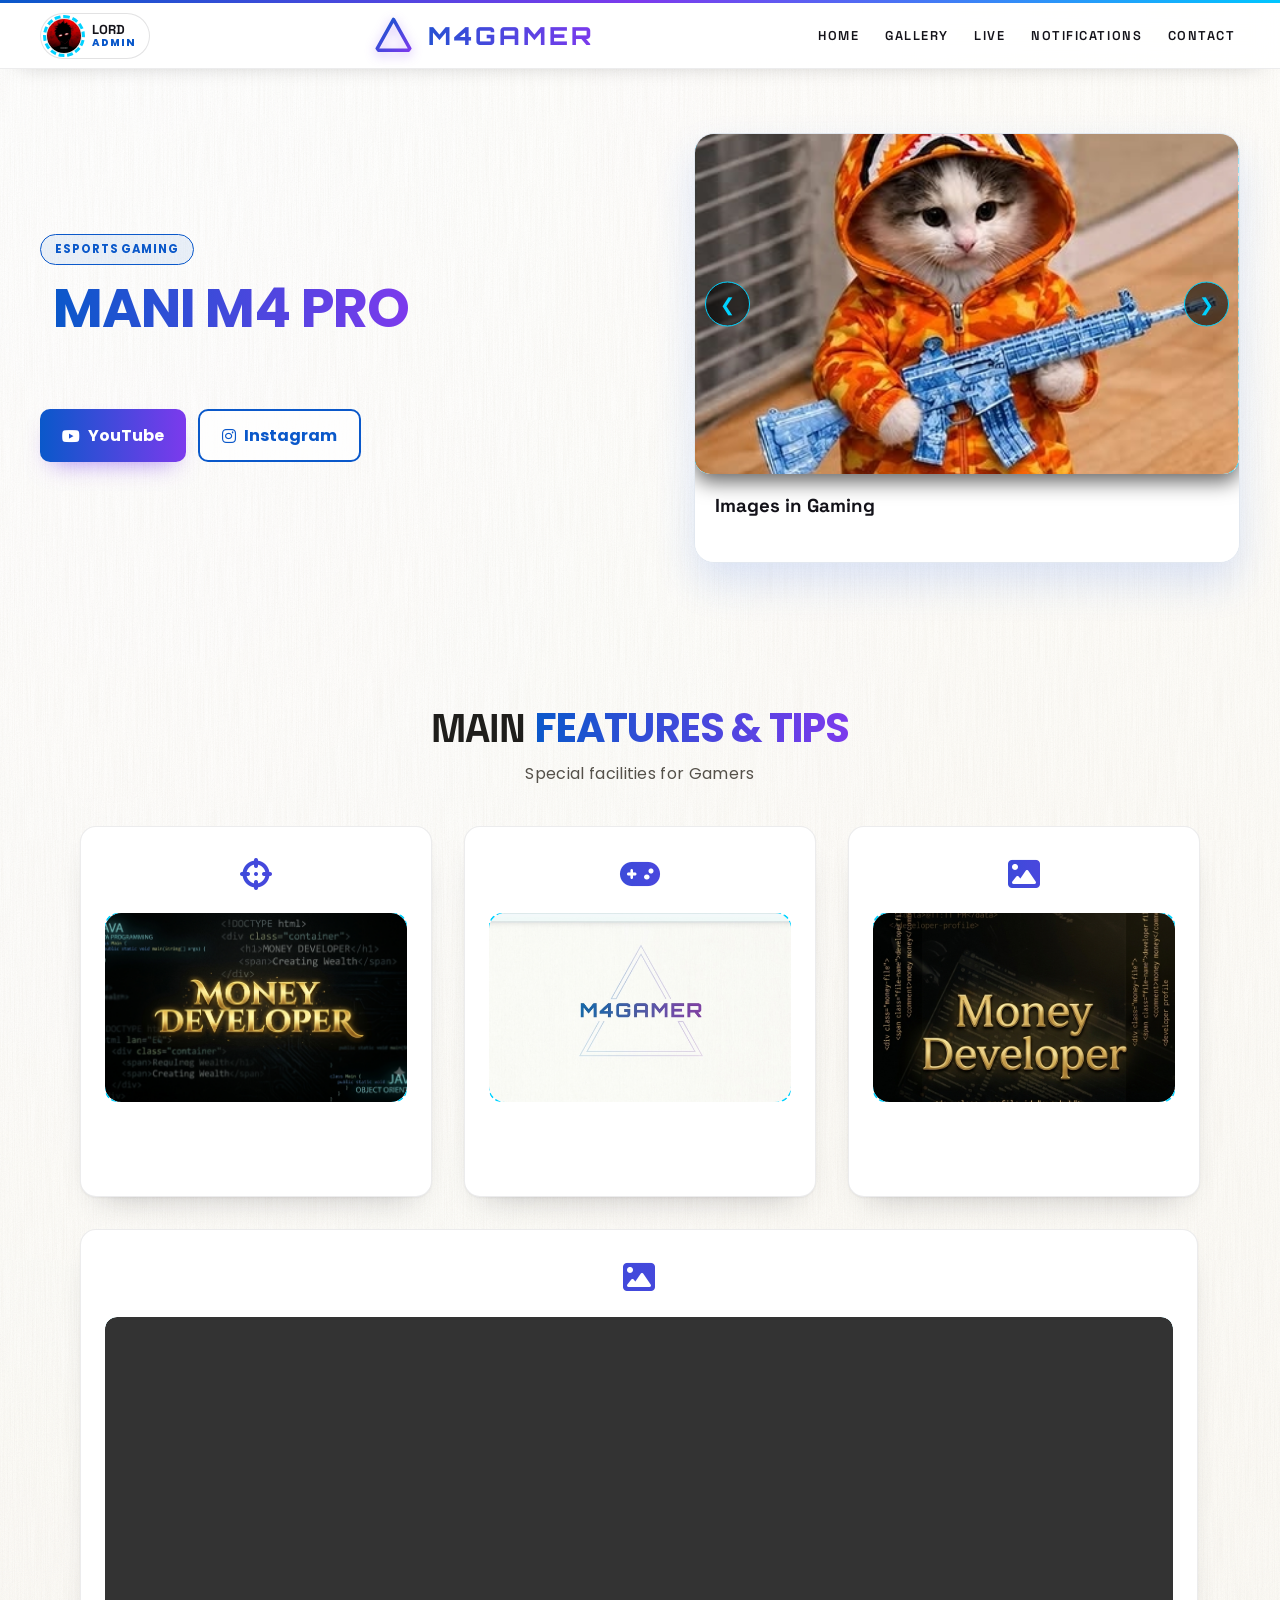
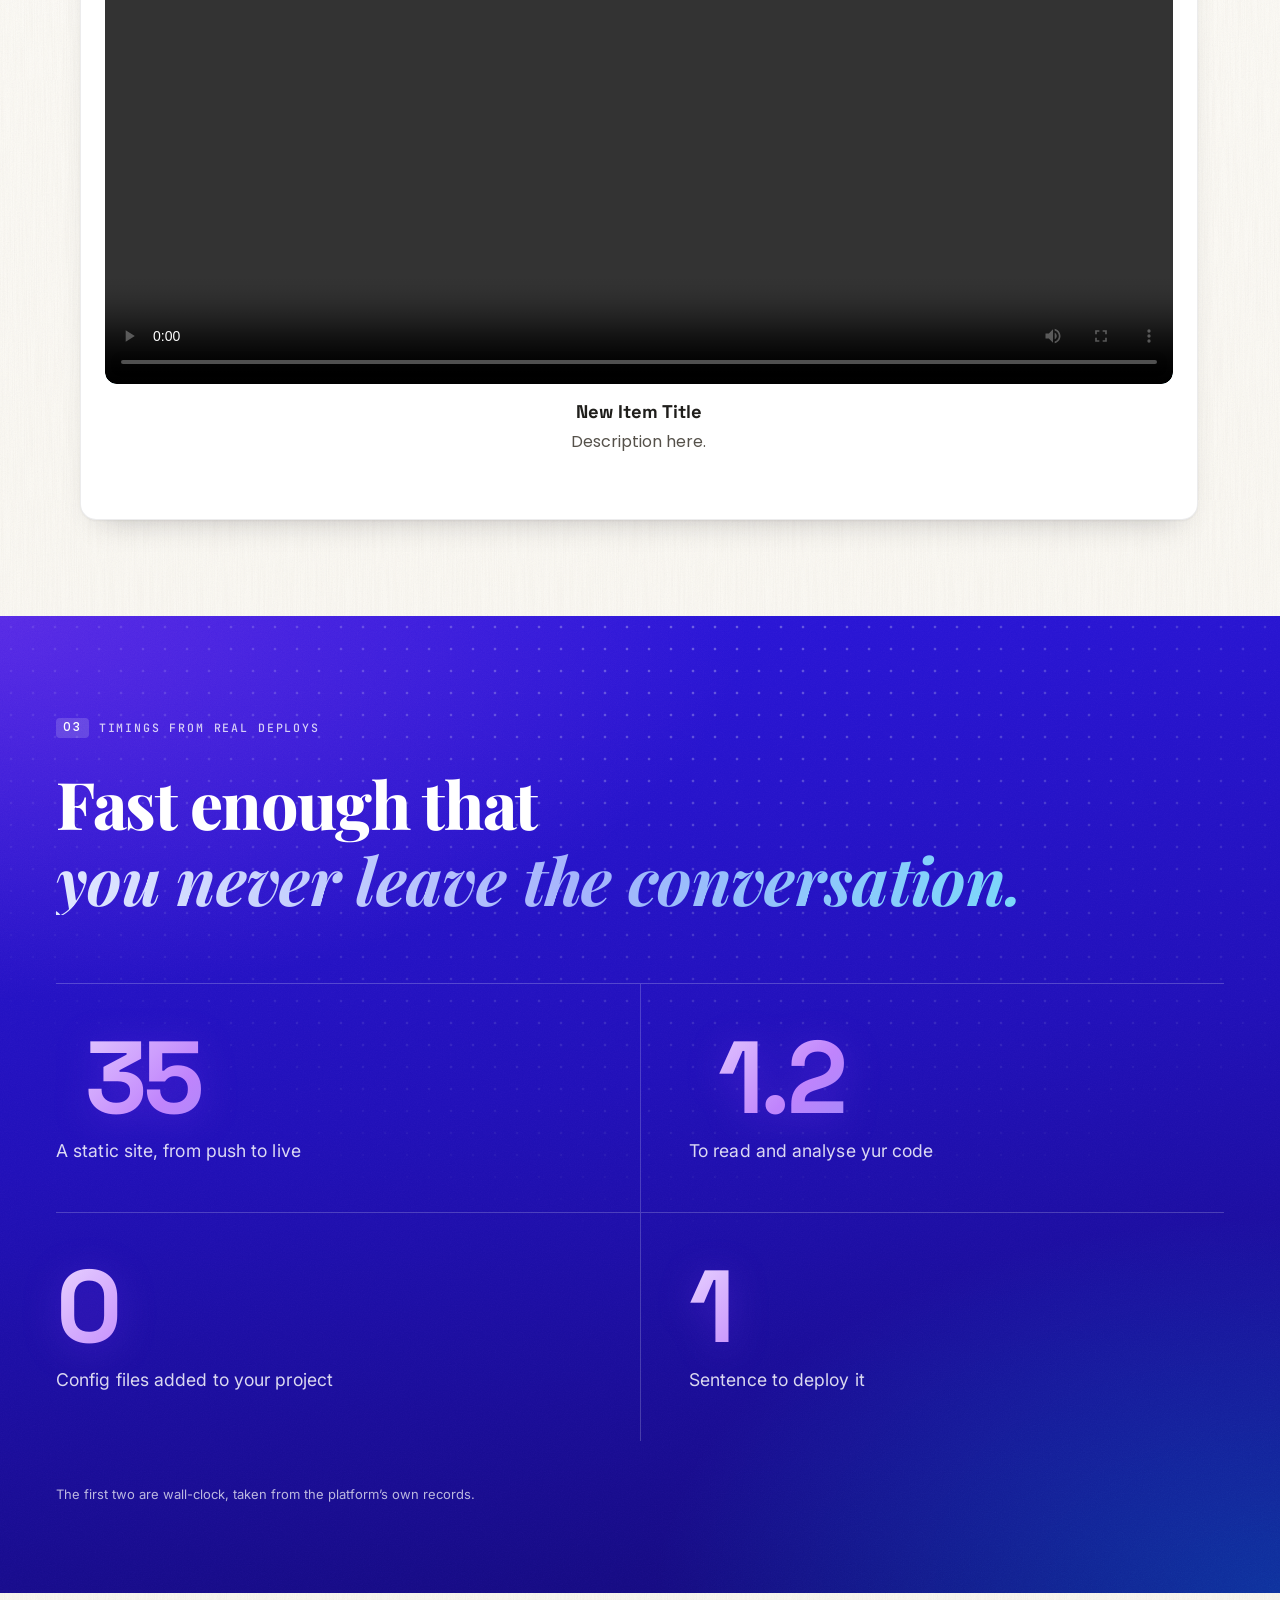
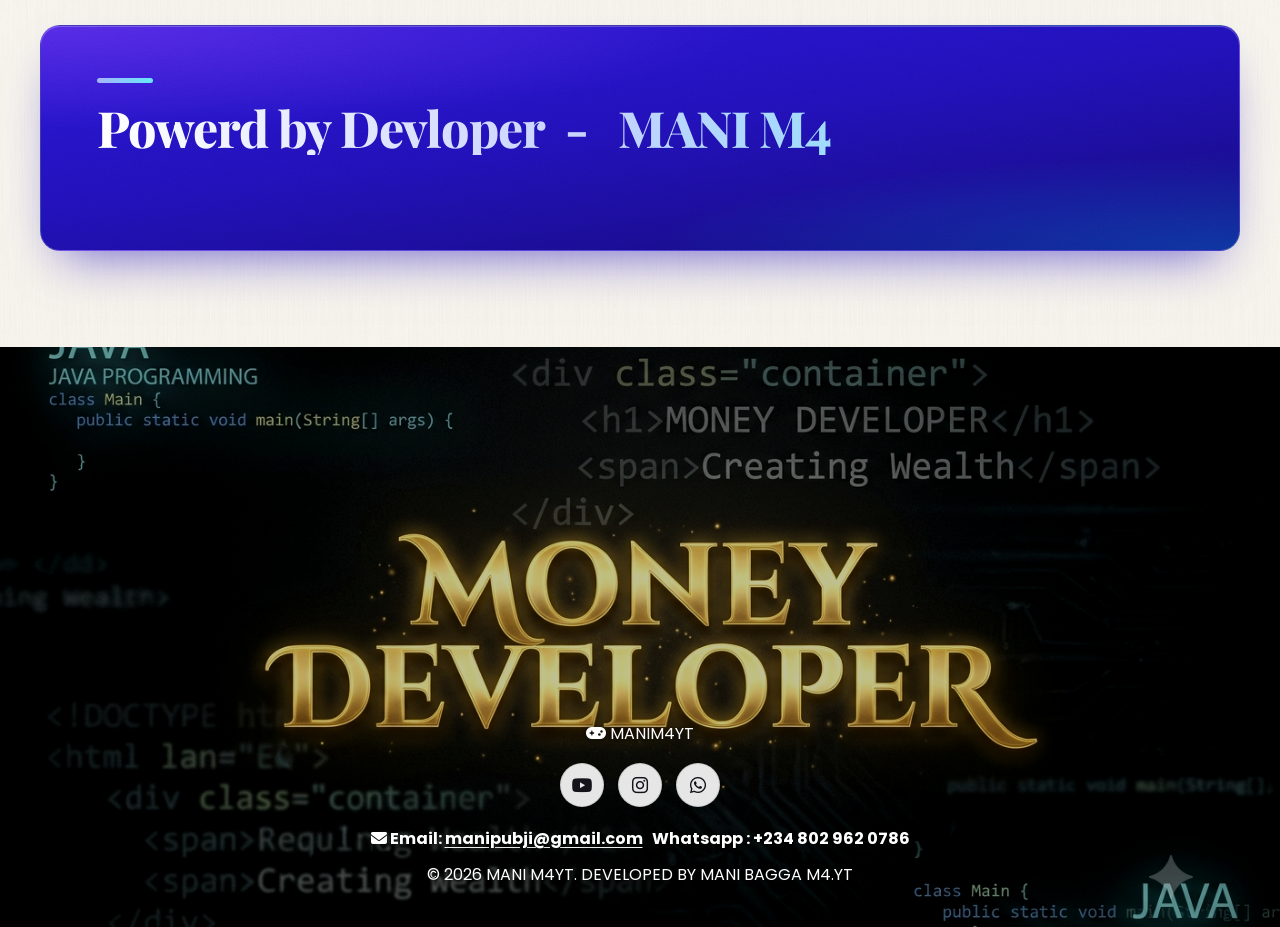
==== commit 52d3e282: "Updated Site Content via Admin" ====
--- a/index.html
+++ b/index.html
@@ -162,7 +162,7 @@
                     <div class="card-3d-main open" id="tilt-card" style="position: relative; transform: perspective(1000px) rotateX(0deg) rotateY(0deg) scale3d(1, 1, 1); transition: transform 0.5s ease-in-out;">
                         <div class="slider-wrapper">
                             <button class="slider-btn prev-btn" onclick="moveFrontSlide(-1, event)">❮</button>
-                            <div class="slider-track" id="frontSliderTrack" style="transform: translateX(-100%); position: relative;">
+                            <div class="slider-track" id="frontSliderTrack" style="transform: translateX(-200%); position: relative;">
                                 <img src="images/hero-3d.jpg" alt="Front 1" class="media-target" onerror="this.src='https://images.unsplash.com/photo-1542751371-adc38448a05e?auto=format&amp;fit=crop&amp;w=800&amp;q=80'" style="width: 514px;">
                                 <img src="images/feature3.jpg" alt="Front 3" class="media-target" onerror="this.src='https://images.unsplash.com/photo-1538481199705-c710c4e965fc?auto=format&amp;fit=crop&amp;w=800&amp;q=80'">
                             <div style="position: absolute; top: 8px; left: 562px; z-index: 1000; cursor: pointer; opacity: 0; transition: opacity 200ms; width: 24px; height: 24px;"><svg viewBox="0 0 54 54" fill="none" xmlns="http://www.w3.org/2000/svg"><title>Add to Photoshop Extension</title><path d="M44.26 0H9.74C4.36075 0 0 4.36075 0 9.74V44.26C0 49.6393 4.36075 54 9.74 54H44.26C49.6393 54 54 49.6393 54 44.26V9.74C54 4.36075 49.6393 0 44.26 0Z" fill="#001E36"></path><path d="M18.7398 14.4297C25.7698 14.4297 29.7298 17.7197 29.7298 23.2397C29.7298 29.6797 24.3598 32.2697 19.3298 32.2697H15.9298V39.2297H9.0498V14.4297H18.7498H18.7398ZM15.9298 20.3097V26.3797H18.9598C21.0698 26.3797 22.5498 25.5297 22.5498 23.3797C22.5498 21.4197 21.2898 20.3097 19.1098 20.3097H15.9298Z" fill="#31A8FF"></path><path d="M31.4299 37.9995L31.4699 32.2595C33.4299 33.5595 36.1699 34.3695 38.0599 34.3695C39.3499 34.3695 39.9499 33.9995 39.9499 33.3295C39.9499 32.5895 39.1399 32.2895 37.5799 31.8095C34.5799 30.9195 31.2899 29.6995 31.2899 25.7795C31.2899 21.8595 34.5799 19.5595 39.3599 19.5595C41.6199 19.5595 43.4699 19.8895 45.0999 20.5995L45.0599 26.0795C43.7699 25.2995 41.2099 24.5995 39.5499 24.5995C38.3299 24.5995 37.8499 24.9695 37.8499 25.5295C37.8499 26.1995 38.4399 26.3795 40.2199 26.9395C43.6599 27.9795 46.5499 29.0895 46.5499 33.1195C46.5499 37.1495 43.3999 39.5595 38.4799 39.5595C35.8899 39.5595 33.4499 39.1195 31.4499 38.0095L31.4299 37.9995Z" fill="#31A8FF"></path></svg></div><img src="images/hero-slide-new.jpg" alt="New Hero Slide" class="media-target" data-scale="1.00" style="transform: scale(1); transition: transform 0.2s; width: 574px;"></div>
@@ -206,7 +206,7 @@
                 </div><div class="card-3d" style="opacity: 1; transform: translateY(0px) scale(1); max-width: none; width: 1117.52px; height: 890.657px; transition: 0.6s cubic-bezier(0.165, 0.84, 0.44, 1);">
                     <div class="card-icon"><i class="fa-solid fa-image"></i></div>
                     <div class="card-img-container">
-                        <div class="clean-video-wrapper yt-embed yt-embed-fill" style="position: relative;"><iframe class="media-target yt-frame" src="https://www.youtube.com/embed/fHE2rqtF_n8?autoplay=1&amp;mute=0&amp;controls=1&amp;loop=1&amp;playlist=fHE2rqtF_n8&amp;rel=0&amp;modestbranding=1&amp;playsinline=1&amp;enablejsapi=1&amp;showinfo=0" frameborder="0" allow="autoplay; encrypted-media; picture-in-picture" allowfullscreen="true"></iframe><div class="yt-blocker-top" style="position: absolute; top: 0px; left: 0px; width: 100%; height: 65px; z-index: 99; cursor: default; background: transparent;"></div></div>
+                        <div class="clean-video-wrapper yt-embed yt-embed-fill" style="position: relative;"><video src="videos/415-mwq1wrt9.mp4" controls="" autoplay="" loop="" class="media-target yt-frame"></video><div class="yt-blocker-top" style="position: absolute; top: 0px; left: 0px; width: 100%; height: 65px; z-index: 99; cursor: default; background: transparent;"></div></div>
                     </div>
                     <h3 contenteditable="false" class="">New Item Title</h3>
                     <p contenteditable="false" class="">Description here.</p>
@@ -346,9 +346,9 @@
     <!-- ==================== DYNAMIC CUSTOM ALERT MODAL ==================== -->
     <div id="customAlertModal" class="admin-modal" style="display: none; z-index: 100010;">
         <div class="admin-box" id="customAlertBox" style="max-width: 420px; padding: 30px;">
-            <div id="customAlertIcon" style="font-size: 55px; margin-bottom: 15px; color: rgb(255, 0, 76); text-shadow: rgb(255, 0, 76) 0px 0px 15px;"><i class="fa-solid fa-triangle-exclamation"></i></div>
-            <h2 id="customAlertTitle" style="color: rgb(255, 0, 76); font-size: 20px; margin-bottom: 10px; user-select: auto; cursor: text;" contenteditable="false" class="">INVALID TOKEN</h2>
-            <p id="customAlertMsg" style="color: rgb(255, 255, 255); font-size: 15px; line-height: 1.5; margin-bottom: 20px; white-space: pre-wrap; user-select: auto; cursor: text;" contenteditable="false" class="">Please enter a valid GitHub token.</p>
+            <div id="customAlertIcon" style="font-size: 55px; margin-bottom: 15px; color: rgb(40, 167, 69); text-shadow: rgb(40, 167, 69) 0px 0px 15px;"><i class="fa-solid fa-shield-halved"></i></div>
+            <h2 id="customAlertTitle" style="color: rgb(40, 167, 69); font-size: 20px; margin-bottom: 10px; user-select: auto; cursor: text;" contenteditable="false" class="">WELCOME ADMIN</h2>
+            <p id="customAlertMsg" style="color: rgb(255, 255, 255); font-size: 15px; line-height: 1.5; margin-bottom: 20px; white-space: pre-wrap; user-select: auto; cursor: text;" contenteditable="false" class="">Admin Logged In! 🚀<br><br>- Click "View Messages" to read contact forms.<br>- Click "Edit Website" to open editing tools.</p>
             <button id="customAlertBtn" onclick="closeCustomAlert()" style="background: linear-gradient(45deg, #00d2ff, #0072ff); color: #fff; padding: 12px; border-radius: 8px; font-weight: bold; width: 100%; border: none; cursor: pointer;">
                 <i class="fa-solid fa-check"></i> OK
             </button>
@@ -570,5 +570,6 @@
 
 
 
+
 </body>
 </html>
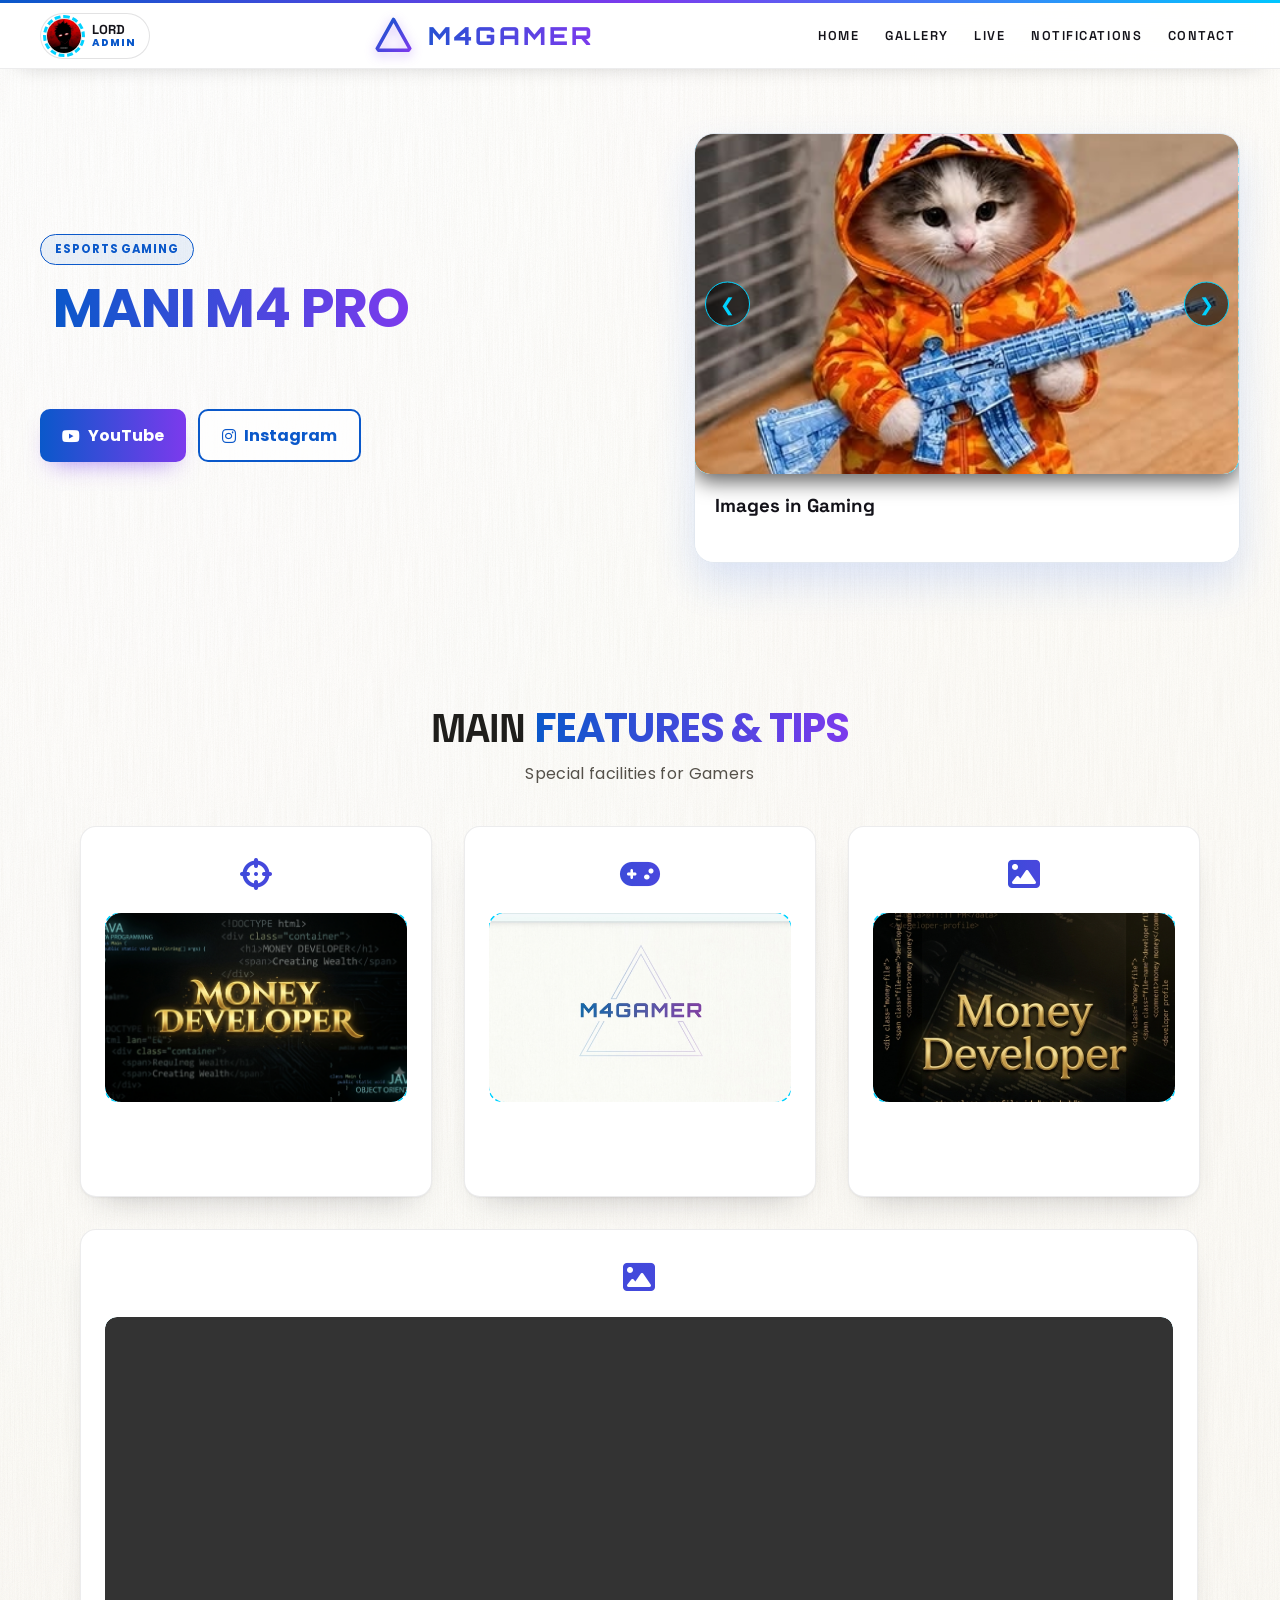
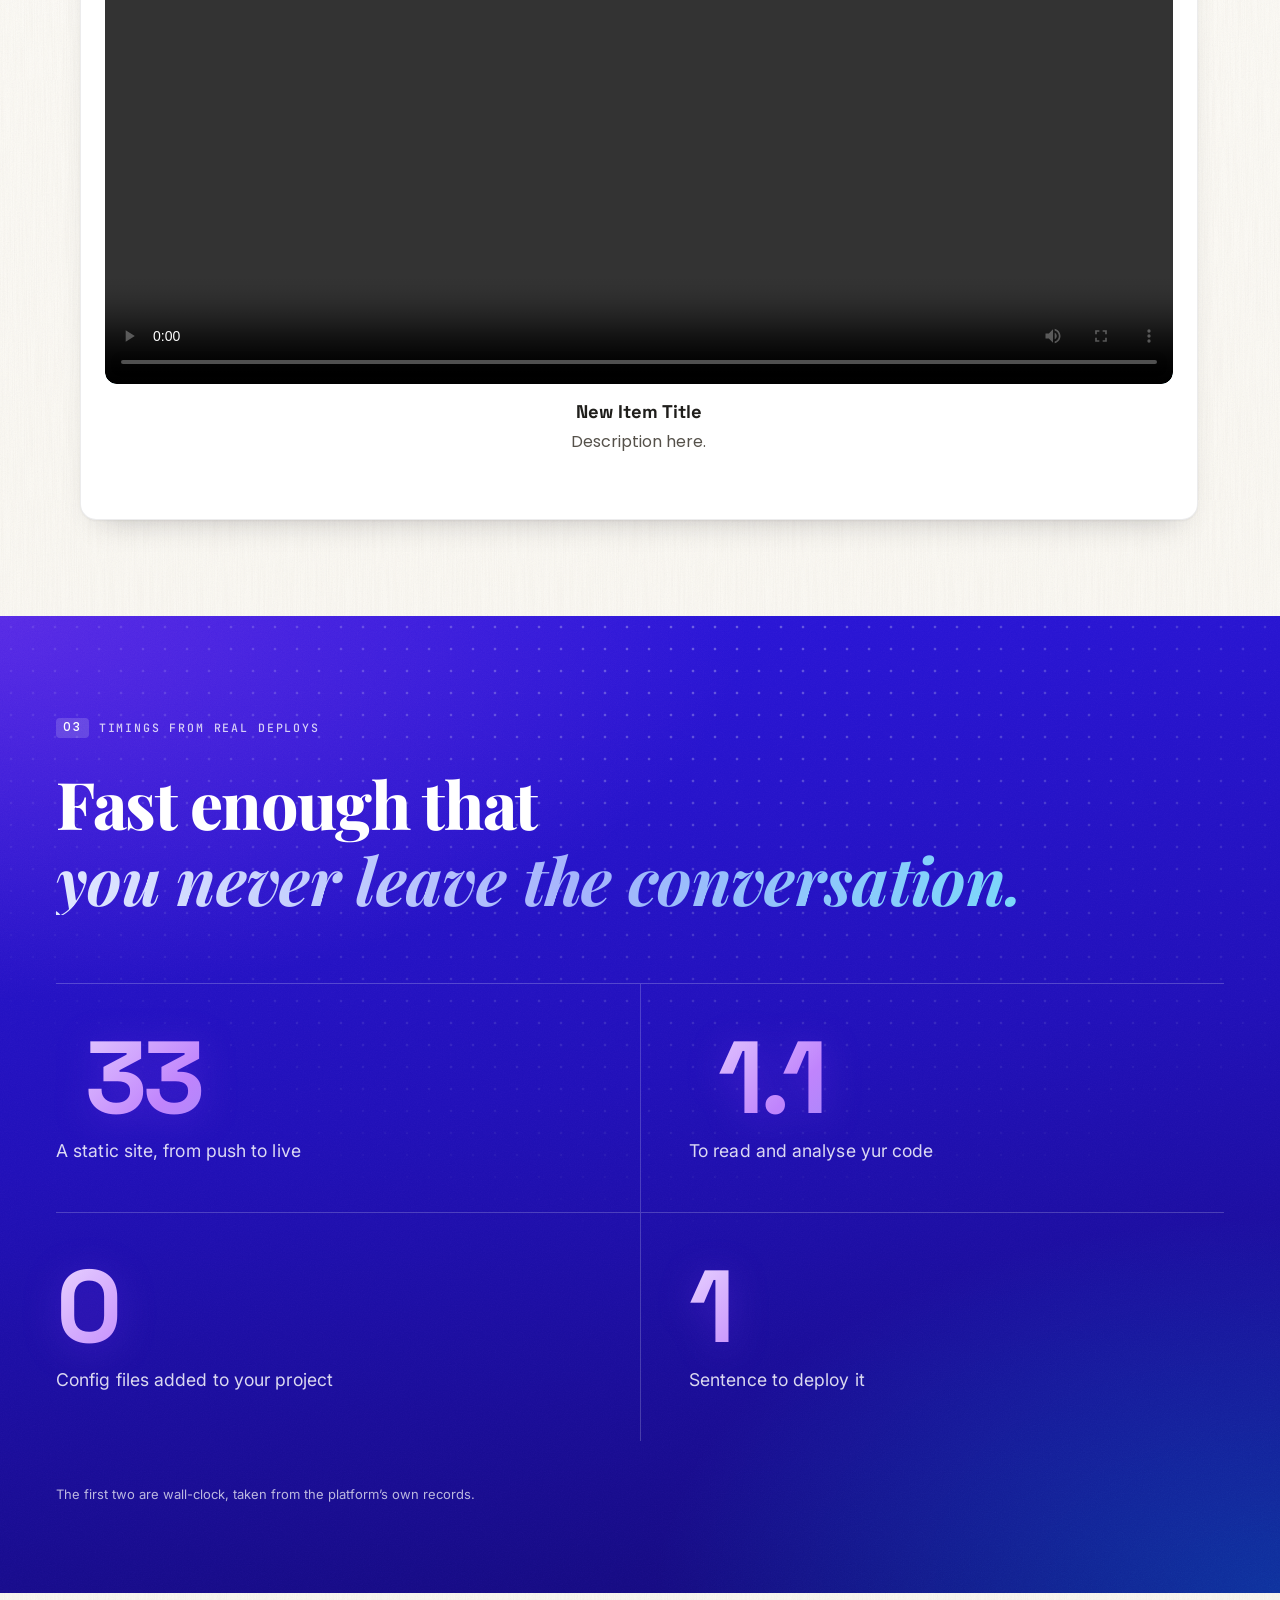
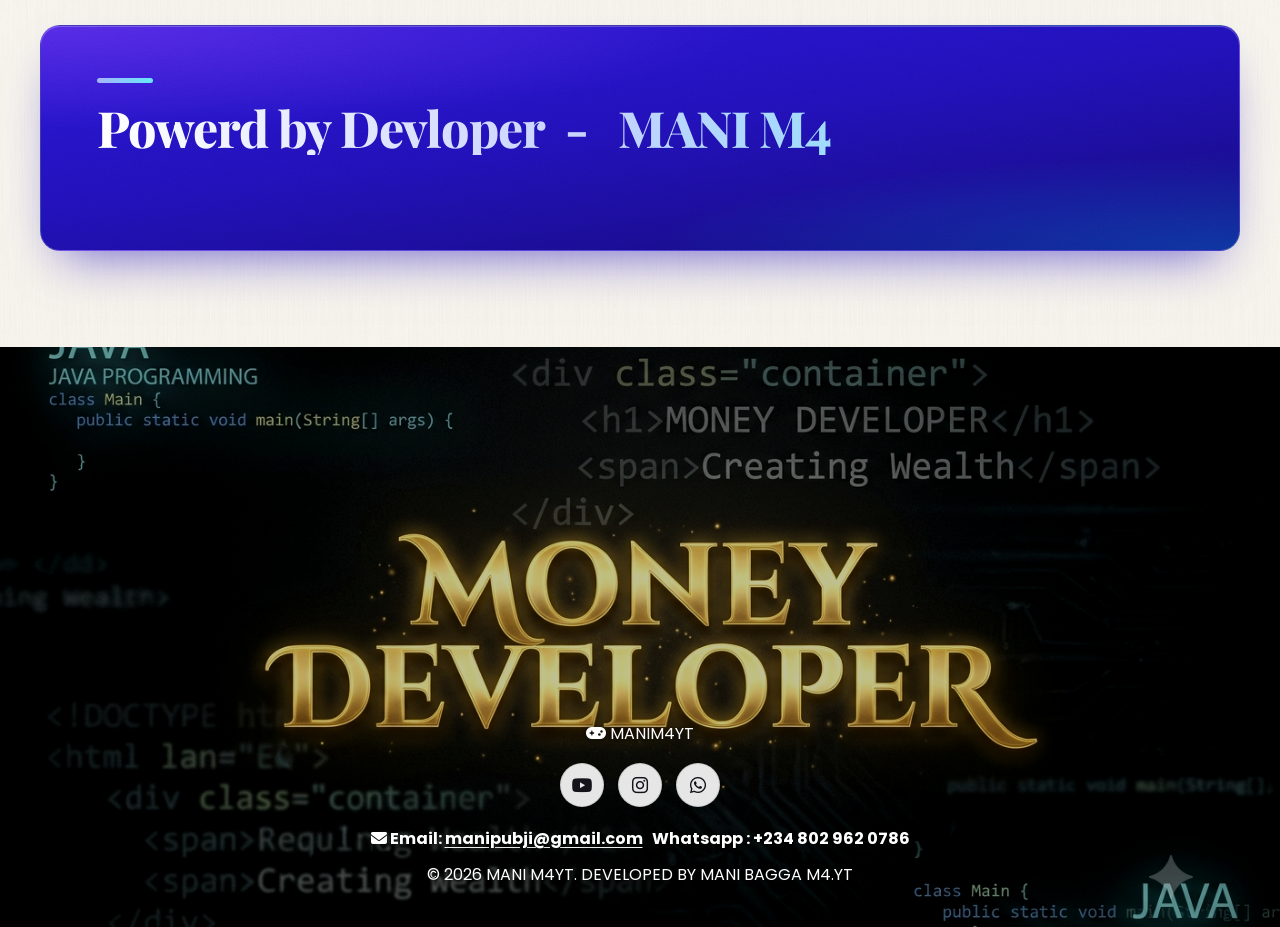
==== commit 5edf43d5: "Updated Site Content via Admin" ====
--- a/index.html
+++ b/index.html
@@ -206,7 +206,7 @@
                 </div><div class="card-3d" style="opacity: 1; transform: translateY(0px) scale(1); max-width: none; width: 1117.52px; height: 890.657px; transition: 0.6s cubic-bezier(0.165, 0.84, 0.44, 1);">
                     <div class="card-icon"><i class="fa-solid fa-image"></i></div>
                     <div class="card-img-container">
-                        <div class="clean-video-wrapper yt-embed yt-embed-fill" style="position: relative;"><video src="videos/415-mwq1wrt9.mp4" controls="" autoplay="" loop="" class="media-target yt-frame"></video><div class="yt-blocker-top" style="position: absolute; top: 0px; left: 0px; width: 100%; height: 65px; z-index: 99; cursor: default; background: transparent;"></div></div>
+                        <div class="clean-video-wrapper yt-embed yt-embed-fill" style="position: relative;"><video src="https://www.youtube.com/embed/hSvIOyw8zOo?autoplay=1&amp;mute=0&amp;controls=1&amp;loop=1&amp;playlist=hSvIOyw8zOo&amp;rel=0&amp;modestbranding=1&amp;playsinline=1&amp;enablejsapi=1&amp;showinfo=0" controls="" autoplay="" loop="" class="media-target yt-frame" allow="autoplay; encrypted-media; picture-in-picture"></video><div class="yt-blocker-top" style="position: absolute; top: 0px; left: 0px; width: 100%; height: 65px; z-index: 99; cursor: default; background: transparent;"></div></div>
                     </div>
                     <h3 contenteditable="false" class="">New Item Title</h3>
                     <p contenteditable="false" class="">Description here.</p>
@@ -346,9 +346,9 @@
     <!-- ==================== DYNAMIC CUSTOM ALERT MODAL ==================== -->
     <div id="customAlertModal" class="admin-modal" style="display: none; z-index: 100010;">
         <div class="admin-box" id="customAlertBox" style="max-width: 420px; padding: 30px;">
-            <div id="customAlertIcon" style="font-size: 55px; margin-bottom: 15px; color: rgb(40, 167, 69); text-shadow: rgb(40, 167, 69) 0px 0px 15px;"><i class="fa-solid fa-shield-halved"></i></div>
-            <h2 id="customAlertTitle" style="color: rgb(40, 167, 69); font-size: 20px; margin-bottom: 10px; user-select: auto; cursor: text;" contenteditable="false" class="">WELCOME ADMIN</h2>
-            <p id="customAlertMsg" style="color: rgb(255, 255, 255); font-size: 15px; line-height: 1.5; margin-bottom: 20px; white-space: pre-wrap; user-select: auto; cursor: text;" contenteditable="false" class="">Admin Logged In! 🚀<br><br>- Click "View Messages" to read contact forms.<br>- Click "Edit Website" to open editing tools.</p>
+            <div id="customAlertIcon" style="font-size: 55px; margin-bottom: 15px; color: rgb(255, 0, 76); text-shadow: rgb(255, 0, 76) 0px 0px 15px;"><i class="fa-solid fa-triangle-exclamation"></i></div>
+            <h2 id="customAlertTitle" style="color: rgb(255, 0, 76); font-size: 20px; margin-bottom: 10px; user-select: auto; cursor: text;" contenteditable="false" class="">INVALID TOKEN</h2>
+            <p id="customAlertMsg" style="color: rgb(255, 255, 255); font-size: 15px; line-height: 1.5; margin-bottom: 20px; white-space: pre-wrap; user-select: auto; cursor: text;" contenteditable="false" class="">Please enter a valid GitHub token.</p>
             <button id="customAlertBtn" onclick="closeCustomAlert()" style="background: linear-gradient(45deg, #00d2ff, #0072ff); color: #fff; padding: 12px; border-radius: 8px; font-weight: bold; width: 100%; border: none; cursor: pointer;">
                 <i class="fa-solid fa-check"></i> OK
             </button>
@@ -571,5 +571,6 @@
 
 
 
+
 </body>
 </html>
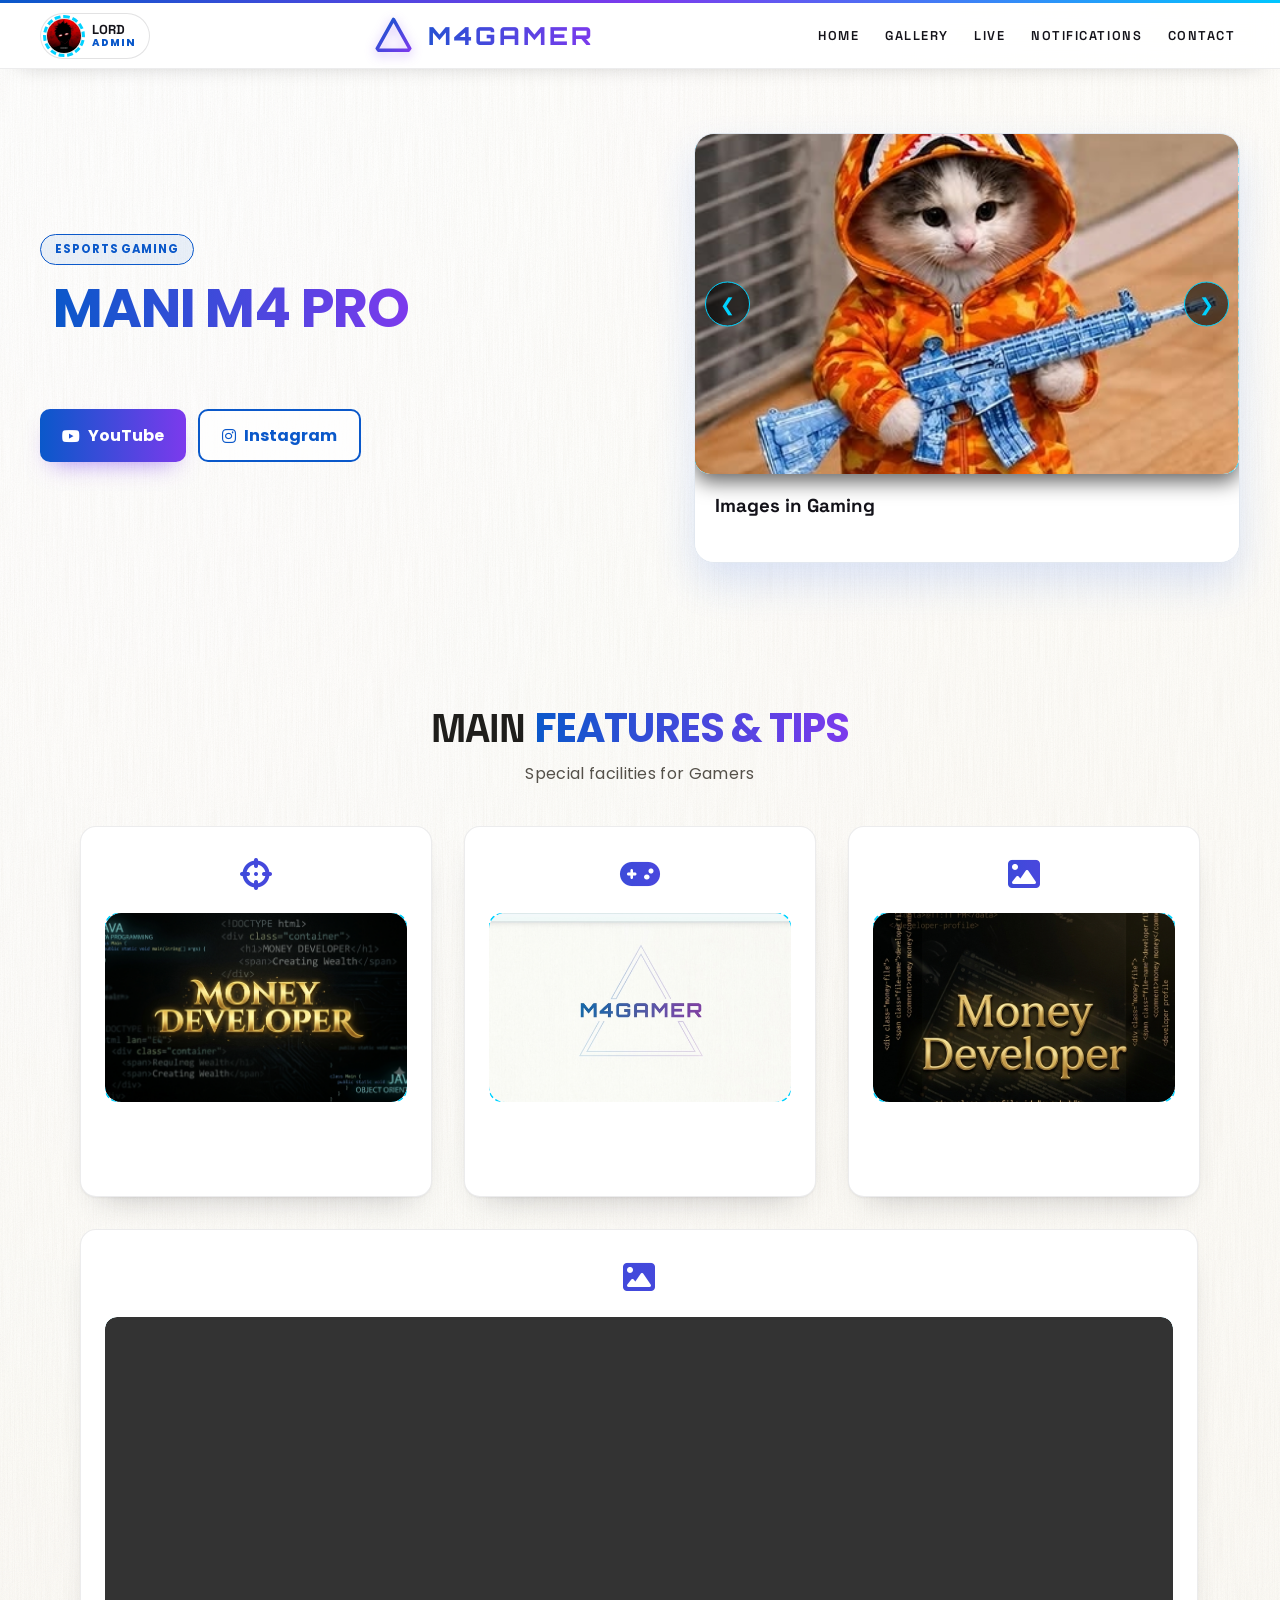
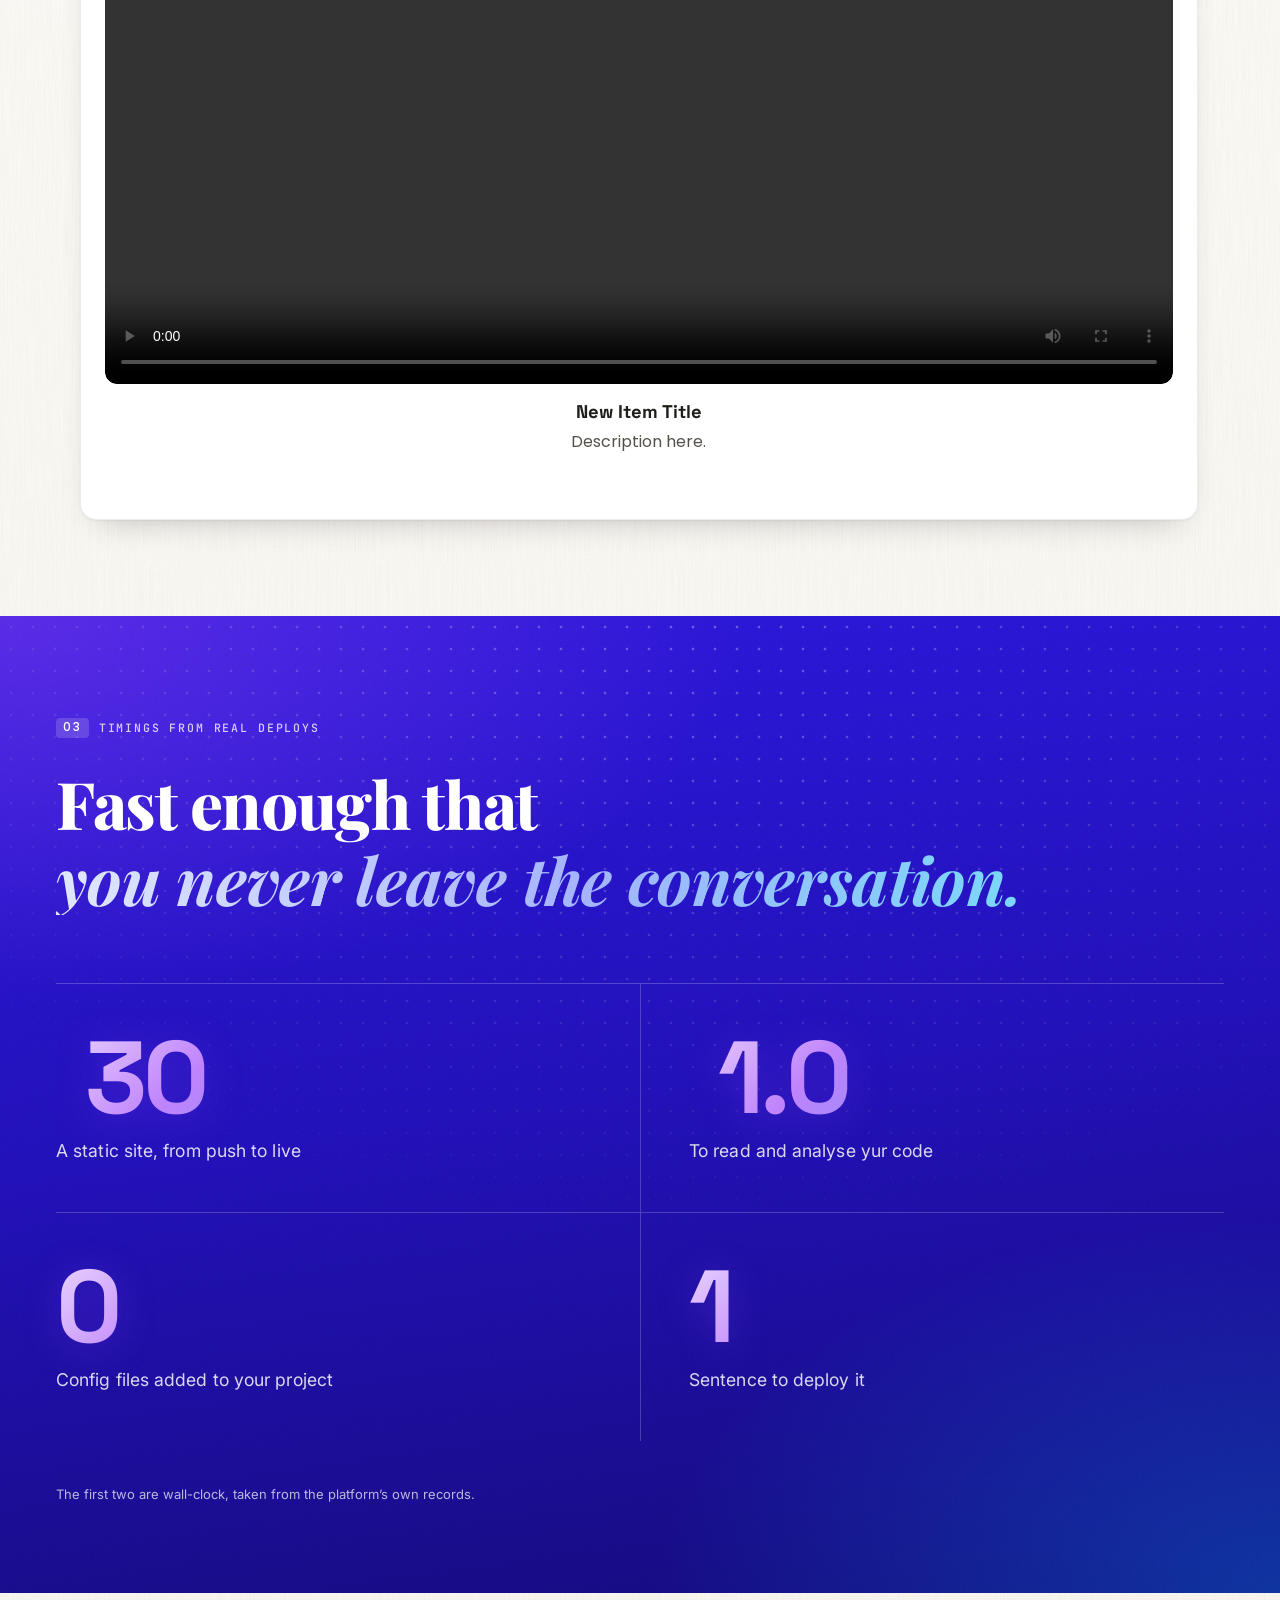
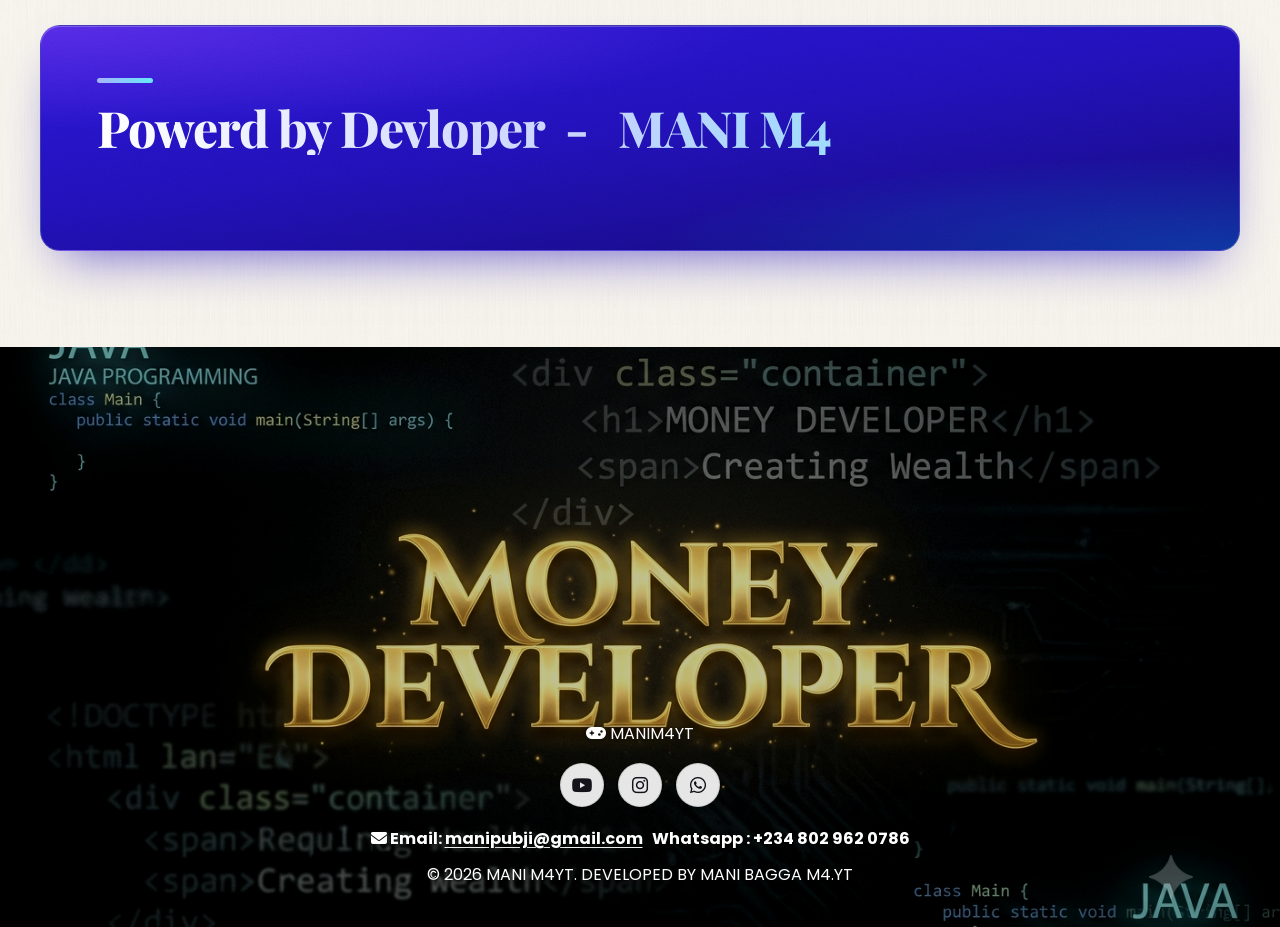
==== commit 0a193089: "Add files via upload" ====
--- a/index.html
+++ b/index.html
@@ -206,7 +206,7 @@
                 </div><div class="card-3d" style="opacity: 1; transform: translateY(0px) scale(1); max-width: none; width: 1117.52px; height: 890.657px; transition: 0.6s cubic-bezier(0.165, 0.84, 0.44, 1);">
                     <div class="card-icon"><i class="fa-solid fa-image"></i></div>
                     <div class="card-img-container">
-                        <div class="clean-video-wrapper yt-embed yt-embed-fill" style="position: relative;"><video src="https://www.youtube.com/embed/hSvIOyw8zOo?autoplay=1&amp;mute=0&amp;controls=1&amp;loop=1&amp;playlist=hSvIOyw8zOo&amp;rel=0&amp;modestbranding=1&amp;playsinline=1&amp;enablejsapi=1&amp;showinfo=0" controls="" autoplay="" loop="" class="media-target yt-frame" allow="autoplay; encrypted-media; picture-in-picture"></video><div class="yt-blocker-top" style="position: absolute; top: 0px; left: 0px; width: 100%; height: 65px; z-index: 99; cursor: default; background: transparent;"></div></div>
+                        <div class="clean-video-wrapper yt-embed yt-embed-fill" style="position: relative;"><video src="videos/415-mwq1wrt9.mp4" controls="" autoplay="" loop="" class="media-target yt-frame"></video><div class="yt-blocker-top" style="position: absolute; top: 0px; left: 0px; width: 100%; height: 65px; z-index: 99; cursor: default; background: transparent;"></div></div>
                     </div>
                     <h3 contenteditable="false" class="">New Item Title</h3>
                     <p contenteditable="false" class="">Description here.</p>
@@ -346,9 +346,9 @@
     <!-- ==================== DYNAMIC CUSTOM ALERT MODAL ==================== -->
     <div id="customAlertModal" class="admin-modal" style="display: none; z-index: 100010;">
         <div class="admin-box" id="customAlertBox" style="max-width: 420px; padding: 30px;">
-            <div id="customAlertIcon" style="font-size: 55px; margin-bottom: 15px; color: rgb(255, 0, 76); text-shadow: rgb(255, 0, 76) 0px 0px 15px;"><i class="fa-solid fa-triangle-exclamation"></i></div>
-            <h2 id="customAlertTitle" style="color: rgb(255, 0, 76); font-size: 20px; margin-bottom: 10px; user-select: auto; cursor: text;" contenteditable="false" class="">INVALID TOKEN</h2>
-            <p id="customAlertMsg" style="color: rgb(255, 255, 255); font-size: 15px; line-height: 1.5; margin-bottom: 20px; white-space: pre-wrap; user-select: auto; cursor: text;" contenteditable="false" class="">Please enter a valid GitHub token.</p>
+            <div id="customAlertIcon" style="font-size: 55px; margin-bottom: 15px; color: rgb(40, 167, 69); text-shadow: rgb(40, 167, 69) 0px 0px 15px;"><i class="fa-solid fa-shield-halved"></i></div>
+            <h2 id="customAlertTitle" style="color: rgb(40, 167, 69); font-size: 20px; margin-bottom: 10px; user-select: auto; cursor: text;" contenteditable="false" class="">WELCOME ADMIN</h2>
+            <p id="customAlertMsg" style="color: rgb(255, 255, 255); font-size: 15px; line-height: 1.5; margin-bottom: 20px; white-space: pre-wrap; user-select: auto; cursor: text;" contenteditable="false" class="">Admin Logged In! 🚀<br><br>- Click "View Messages" to read contact forms.<br>- Click "Edit Website" to open editing tools.</p>
             <button id="customAlertBtn" onclick="closeCustomAlert()" style="background: linear-gradient(45deg, #00d2ff, #0072ff); color: #fff; padding: 12px; border-radius: 8px; font-weight: bold; width: 100%; border: none; cursor: pointer;">
                 <i class="fa-solid fa-check"></i> OK
             </button>
@@ -571,6 +571,5 @@
 
 
 
-
 </body>
 </html>
